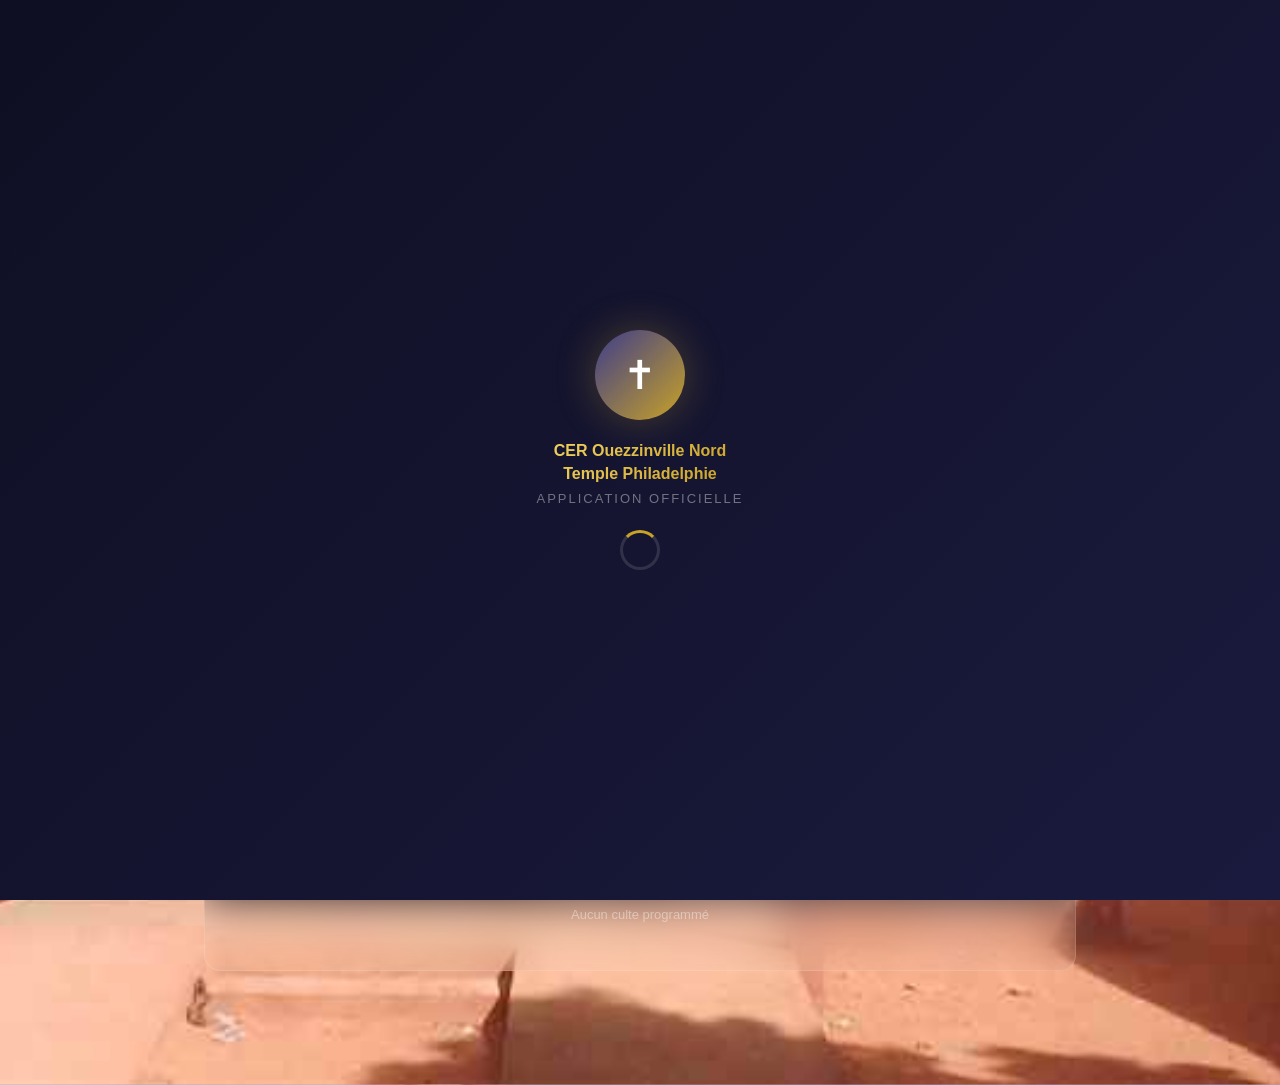
==== index.html @ ccae8a09 "Add files via upload" ====
<!DOCTYPE html>
<html lang="fr">
<head>
<meta charset="UTF-8">
<meta name="viewport" content="width=device-width, initial-scale=1.0, maximum-scale=1.0, user-scalable=no">
<meta name="theme-color" content="#1a1a2e">
<meta name="apple-mobile-web-app-capable" content="yes">
<meta name="apple-mobile-web-app-status-bar-style" content="black-translucent">
<meta name="description" content="CER Ouezzinville Nord - Temple Philadelphie — Application officielle de l'église">
<title>CER Ouezzinville Nord - Temple Philadelphie</title>

<!-- PWA Manifest -->
<link rel="manifest" href="manifest.json">
<link rel="shortcut icon" href="./logo-site.png">
<link rel="stylesheet" href="style.css">
</head>
<body>

<div class="bg-animation"><div class="orb"></div><div class="orb"></div><div class="orb"></div></div>

<!-- LOADER -->
<div id="loader">
  <div class="loader-logo">✝</div>
  <div class="loader-church-name">CER Ouezzinville Nord<br>Temple Philadelphie</div>
  <div class="loader-church-sub">Application officielle</div>
  <div class="loader-spinner"></div>
</div>

<div class="toast-container" id="toastContainer"></div>

<!-- NAVBAR -->
<nav class="navbar">
  <div class="navbar-brand">
    <div class="logo">✝</div>
    <div class="brand-text">
      <div class="brand-name">CER Ouezzinville Nord</div>
      <div class="brand-sub">Temple Philadelphie</div>
    </div>
  </div>
  <div class="navbar-actions">
    <div class="lang-dropdown">
      <button class="nav-btn" onclick="toggleLangMenu()">🌍</button>
      <div class="lang-dropdown-menu" id="langMenu">
        <div class="lang-option" data-lang="fr" onclick="setLanguage('fr')">🇫🇷 Français</div>
        <div class="lang-option" data-lang="en" onclick="setLanguage('en')">🇬🇧 English</div>
        <div class="lang-option" data-lang="dioula" onclick="setLanguage('dioula')">🇲🇱 Dioula</div>
        <div class="lang-option" data-lang="moore" onclick="setLanguage('moore')">🇧🇫 Mooré</div>
      </div>
    </div>
    <button class="nav-btn" onclick="toggleDarkMode()" id="themeBtn">🌙</button>
    <button class="nav-btn" onclick="showNotifications()">🔔<span class="badge" id="notifBadge" style="display:none">0</span></button>
    <button class="nav-btn" onclick="toggleAuthModal()" id="profileBtn">👤</button>
  </div>
</nav>

<!-- BOTTOM NAV (8 items) -->
<nav class="bottom-nav">
  <button class="bottom-nav-item active" data-page="home" onclick="navigate('home')"><span class="icon">🏠</span><span data-i18n="navHome">Accueil</span></button>
  <button class="bottom-nav-item" data-page="bible" onclick="navigate('bible')"><span class="icon">📖</span><span data-i18n="navBible">Bible</span></button>
  <button class="bottom-nav-item" data-page="meditation" onclick="navigate('meditation')"><span class="icon">🧘</span><span data-i18n="navMeditation">Méditer</span></button>
  <button class="bottom-nav-item" data-page="live" onclick="navigate('live')"><span class="icon">🎥</span><span data-i18n="navLive">Live</span></button>
  <button class="bottom-nav-item" data-page="sermons" onclick="navigate('sermons')"><span class="icon">🎬</span><span data-i18n="navSermons">Prédica.</span></button>
  <button class="bottom-nav-item" data-page="gallery" onclick="navigate('gallery')"><span class="icon">🖼</span><span data-i18n="navGallery">Galerie</span></button>
  <button class="bottom-nav-item" data-page="programs" onclick="navigate('programs')"><span class="icon">📅</span><span data-i18n="navPrograms">Programmes</span></button>
  <button class="bottom-nav-item" data-page="announcements" onclick="navigate('announcements')"><span class="icon">📢</span><span data-i18n="navAnnouncements">Infos</span></button>
  <button class="bottom-nav-item" data-page="chat" onclick="navigate('chat')"><span class="icon">💬</span><span data-i18n="navChat">Chat</span></button>
  <button class="bottom-nav-item" data-page="about" onclick="navigate('about')"><span class="icon">ℹ️</span><span data-i18n="navAbout">À propos</span></button>
  <button class="bottom-nav-item" data-page="contact" onclick="navigate('contact')"><span class="icon">📞</span><span data-i18n="navContact">Contact</span></button>
</nav>

<!-- ====================================
     MAIN CONTENT
     ==================================== -->
<main class="main-content">

  <!-- ========== HOME ========== -->
  <div class="page active" id="page-home">
    <div class="welcome-hero">
      <div class="church-logo-large">✝</div>
      <h1>CER Ouezzinville Nord</h1>
      <div class="church-full-name" data-i18n="templePhiladelphie">Temple Philadelphie</div>
      <div class="church-verse">
        <span data-i18n="philadelphiaVerse">« Je connais tes œuvres. Voici, j'ai mis devant toi une porte ouverte, que personne ne peut fermer, parce que tu as peu de puissance, et que tu as gardé ma parole. »</span>
        <span class="cv-ref">Apocalypse 3:8</span>
      </div>
    </div>
    <div class="online-bar">
      <div id="homeLiveIndicator" class="hidden live-indicator-badge" onclick="navigate('live')">
        <span class="online-dot live-indicator-dot"></span>
        <span style="color:var(--danger);font-weight:700">LIVE EN COURS</span>
      </div>
      <span class="online-dot"></span><span>0</span> <span data-i18n="onlineNow">en ligne</span>
    </div>
    <div class="stats-grid">
      <div class="stat-card"><div class="stat-icon">📺</div><div class="stat-value" id="statLives">0</div><div class="stat-label" data-i18n="statLives">Lives</div></div>
      <div class="stat-card"><div class="stat-icon">👥</div><div class="stat-value" id="statMembers">0</div><div class="stat-label" data-i18n="statMembers">Membres</div></div>
      <div class="stat-card"><div class="stat-icon">🎬</div><div class="stat-value" id="statSermons">0</div><div class="stat-label" data-i18n="statSermons">Prédications</div></div>
      <div class="stat-card"><div class="stat-icon">🧘</div><div class="stat-value" id="statMeditations">0</div><div class="stat-label" data-i18n="statMeditations">Méditations</div></div>
    </div>
    <div class="section-header"><h2 data-i18n="quickActions">Actions rapides</h2></div>
    <div class="quick-actions">
      <div class="quick-action-btn" onclick="navigate('bible')"><span class="qa-icon">📖</span><span data-i18n="readBible">Bible</span></div>
      <div class="quick-action-btn" onclick="navigate('meditation')"><span class="qa-icon">🧘</span><span data-i18n="meditate">Méditer</span></div>
      <div class="quick-action-btn" onclick="navigate('live')"><span class="qa-icon">🎥</span><span data-i18n="watchLive">Lives</span></div>
      <div class="quick-action-btn" onclick="navigate('sermons')"><span class="qa-icon">🎬</span><span data-i18n="watchSermons">Prédica.</span></div>
      <div class="quick-action-btn" onclick="navigate('gallery')"><span class="qa-icon">📸</span><span data-i18n="viewGallery">Galerie</span></div>
      <div class="quick-action-btn" onclick="startQuickMed()"><span class="qa-icon">🌿</span><span data-i18n="quickMeditation">Méditation rapide</span></div>
    </div>
    <div class="glass-card" style="margin-top:16px">
      <div class="card-header"><div class="card-title">📅 <span data-i18n="upcomingEvents">Prochains cultes</span></div></div>
      <div id="homeEvents"><div class="empty-state"><div class="empty-icon">📅</div><p data-i18n="noEvents">Aucun événement programmé</p></div></div>
    </div>
  </div>

  <!-- ========== BIBLE ========== -->
  <div class="page" id="page-bible">
    <div class="section-header"><h2>📖 <span data-i18n="bibleTitle">La Bible en Français</span></h2></div>
    <div class="glass-card ai-bible-card">
      <div class="card-title ai-bible-title">🤖 Assistant IA Biblique</div>
      <p class="ai-bible-subtitle">Posez une question ou demandez un thème (ex: "versets sur l'amour")</p>
      <div class="bible-audio-controls-container">
        <input class="form-input" type="text" id="aiBibleQuery" placeholder="Comment trouver la paix ?">
        <button class="btn btn-gold btn-sm" onclick="askAIBible()">Demander</button>
      </div>
      <div id="aiBibleResponse" class="hidden ai-bible-response"></div>
    </div>
    <div class="bible-controls">
      <div class="form-group"><label class="form-label" data-i18n="book">Livre</label>
        <select class="form-select" id="bibleBook" onchange="updateChapters();loadBible()">
          <option value="Genesis">Genèse</option><option value="Exodus">Exode</option><option value="Leviticus">Lévitique</option>
          <option value="Numbers">Nombres</option><option value="Deuteronomy">Deutéronome</option><option value="Joshua">Josué</option>
          <option value="Judges">Juges</option><option value="Ruth">Ruth</option><option value="1 Samuel">1 Samuel</option>
          <option value="2 Samuel">2 Samuel</option><option value="1 Kings">1 Rois</option><option value="2 Kings">2 Rois</option>
          <option value="Psalms">Psaumes</option><option value="Proverbs">Proverbes</option><option value="Isaiah">Ésaïe</option>
          <option value="Jeremiah">Jérémie</option><option value="Matthew">Matthieu</option><option value="Mark">Marc</option>
          <option value="Luke">Luc</option><option value="John" selected>Jean</option><option value="Acts">Actes</option>
          <option value="Romans">Romains</option><option value="1 Corinthians">1 Corinthiens</option><option value="Galatians">Galates</option>
          <option value="Ephesians">Éphésiens</option><option value="Philippians">Philippiens</option><option value="Revelation">Apocalypse</option>
        </select>
      </div>
      <div class="form-group"><label class="form-label" data-i18n="chapter">Chapitre</label><select class="form-select" id="bibleChapter" onchange="loadBible()"></select></div>
      <div class="form-group bible-search"><label class="form-label" data-i18n="search">Recherche</label><input class="form-input" type="text" id="bibleSearch" placeholder="Rechercher..." onkeyup="searchBible()"></div>
    </div>
    <div class="glass-card">
      <div class="bible-audio-controls">
        <button class="btn btn-gold btn-sm" onclick="speakBible()">🔊 <span data-i18n="listen">Écouter</span></button>
        <button class="btn btn-secondary btn-sm" onclick="pauseSpeech()">⏸</button>
        <button class="btn btn-secondary btn-sm" onclick="stopSpeech()">⏹</button>
        <div class="speed-control"><span>Vitesse:</span><select class="form-select bible-speech-speed" id="speechSpeed"><option value="0.5">0.5x</option><option value="0.75">0.75x</option><option value="1" selected>1x</option><option value="1.25">1.25x</option><option value="1.5">1.5x</option></select></div>
      </div>
    </div>
    <div class="bible-content" id="bibleContent"><div class="empty-state"><div class="loader-spinner" style="margin:0 auto 10px"></div><p>Chargement...</p></div></div>
    <div class="tabs" style="margin-top:14px">
      <button class="tab active" onclick="showBibleTab('favorites',this)">⭐ Favoris</button>
      <button class="tab" onclick="showBibleTab('history',this)">📜 Historique</button>
    </div>
    <div class="tab-content active" id="bible-tab-favorites"><div id="bibleFavorites"><div class="empty-state"><div class="empty-icon">⭐</div><p data-i18n="noFavorites">Aucun favori</p></div></div></div>
    <div class="tab-content" id="bible-tab-history"><div id="bibleHistory"></div></div>
  </div>

  <!-- ========== MEDITATION ========== -->
  <div class="page" id="page-meditation">
    <div class="meditation-hero">
      <h2 data-i18n="meditationTitle">🧘 Méditation & Prière</h2>
      <p>Temple Philadelphie — <span data-i18n="meditationSubtitle">Trouvez la paix dans Sa présence</span></p>
    </div>

    <div class="daily-verse-card" id="dailyVerseCard">
      <div class="dv-icon">✨</div>
      <div class="dv-text" id="dailyVerseText">"..."</div>
      <div class="dv-ref" id="dailyVerseRef"></div>
      <button class="btn btn-meditation btn-sm" style="margin-top:10px" onclick="meditateOnVerse()" data-i18n="meditateVerse">Méditer ce verset</button>
    </div>

    <div class="session-info">
      <div class="session-stat"><div class="ss-value" id="totalMedTime">0</div><div class="ss-label" data-i18n="totalMinutes">min. total</div></div>
      <div class="session-stat"><div class="ss-value" id="totalMedSessions">0</div><div class="ss-label" data-i18n="sessions">sessions</div></div>
      <div class="session-stat"><div class="ss-value" id="medStreak">0</div><div class="ss-label" data-i18n="streak">jours</div></div>
    </div>

    <div class="section-header"><h2 data-i18n="choosePractice">Pratique</h2></div>
    <div class="meditation-modes">
      <div class="meditation-mode active" onclick="selectMedMode('breathing',this)"><div class="mode-icon">🌬️</div><div class="mode-name" data-i18n="breathingMode">Respiration</div><div class="mode-desc" data-i18n="breathingDesc">Inspirez, expirez</div></div>
      <div class="meditation-mode" onclick="selectMedMode('prayer',this)"><div class="mode-icon">🙏</div><div class="mode-name" data-i18n="prayerMode">Prière</div><div class="mode-desc" data-i18n="prayerDesc">Recueillement</div></div>
      <div class="meditation-mode" onclick="selectMedMode('scripture',this)"><div class="mode-icon">📖</div><div class="mode-name" data-i18n="scriptureMode">Lectio Divina</div><div class="mode-desc" data-i18n="scriptureDesc">Écritures</div></div>
      <div class="meditation-mode" onclick="selectMedMode('gratitude',this)"><div class="mode-icon">💛</div><div class="mode-name" data-i18n="gratitudeMode">Gratitude</div><div class="mode-desc" data-i18n="gratitudeDesc">Louange</div></div>
    </div>

    <div class="glass-card">
      <div class="card-title" style="margin-bottom:10px">⏱ <span data-i18n="duration">Durée</span></div>
      <div class="meditation-duration-container">
        <button class="btn btn-secondary btn-sm dur-btn" onclick="setDur(3,this)">3 min</button>
        <button class="btn btn-meditation btn-sm dur-btn active" onclick="setDur(5,this)">5 min</button>
        <button class="btn btn-secondary btn-sm dur-btn" onclick="setDur(10,this)">10 min</button>
        <button class="btn btn-secondary btn-sm dur-btn" onclick="setDur(15,this)">15 min</button>
        <button class="btn btn-secondary btn-sm dur-btn" onclick="setDur(20,this)">20 min</button>
        <button class="btn btn-secondary btn-sm dur-btn" onclick="setDur(30,this)">30 min</button>
      </div>
    </div>

    <div class="glass-card">
      <div class="card-title" style="margin-bottom:10px">🎵 <span data-i18n="ambientSound">Ambiance</span></div>
      <div class="ambient-grid">
        <div class="ambient-btn" onclick="toggleAmbient('silence',this)"><div class="amb-icon">🤫</div><span data-i18n="silence">Silence</span></div>
        <div class="ambient-btn" onclick="toggleAmbient('rain',this)"><div class="amb-icon">🌧️</div><span data-i18n="rain">Pluie</span></div>
        <div class="ambient-btn" onclick="toggleAmbient('ocean',this)"><div class="amb-icon">🌊</div><span data-i18n="ocean">Océan</span></div>
        <div class="ambient-btn" onclick="toggleAmbient('forest',this)"><div class="amb-icon">🌲</div><span data-i18n="forest">Forêt</span></div>
        <div class="ambient-btn" onclick="toggleAmbient('fire',this)"><div class="amb-icon">🔥</div><span data-i18n="fireplace">Feu</span></div>
        <div class="ambient-btn" onclick="toggleAmbient('birds',this)"><div class="amb-icon">🐦</div><span data-i18n="birds">Oiseaux</span></div>
      </div>
      <div class="volume-control"><span>🔈</span><input type="range" min="0" max="100" value="50" id="ambVol" oninput="setAmbVol(this.value)"><span>🔊</span></div>
    </div>

    <!-- Breathing Exercise -->
    <div class="glass-card" id="medActiveArea">
      <div class="breathing-container" id="breathingArea">
        <div class="breathing-phase" id="breathPhase" data-i18n="readyStart">Prêt à commencer</div>
        <div class="breathing-circle-wrapper">
          <div class="breathing-ring"></div><div class="breathing-ring"></div>
          <div class="breathing-circle" id="breathCircle"><span id="breathInstr" data-i18n="pressStart">Appuyez<br>Démarrer</span></div>
        </div>
        <div class="breathing-timer" id="medTimer">5:00</div>
        <div class="breathing-controls">
          <button class="btn btn-meditation" onclick="startMed()" id="btnStartMed">▶️ <span data-i18n="start">Démarrer</span></button>
          <button class="btn btn-secondary hidden" onclick="pauseMed()" id="btnPauseMed">⏸</button>
          <button class="btn btn-danger btn-sm hidden" onclick="stopMed()" id="btnStopMed">⏹</button>
        </div>
      </div>
      <div class="hidden" id="scriptureArea">
        <div style="text-align:center;padding:16px">
          <h3 style="color:var(--meditation-light)" data-i18n="lectioDivina">Lectio Divina</h3>
          <p style="font-size:12px;color:var(--text-secondary);margin:6px 0" data-i18n="lectioDesc">Lisez lentement, laissez le texte vous parler</p>
          <div class="daily-verse-card" style="margin:12px 0"><div class="dv-text" id="scriptureText">"..."</div><div class="dv-ref" id="scriptureRef"></div></div>
          <div class="breathing-timer" id="scriptureTimer">5:00</div>
          <div class="breathing-controls" style="margin-top:12px">
            <button class="btn btn-meditation" onclick="startMed()" id="btnStartS">▶️</button>
            <button class="btn btn-secondary hidden" onclick="pauseMed()" id="btnPauseS">⏸</button>
            <button class="btn btn-danger btn-sm hidden" onclick="stopMed()" id="btnStopS">⏹</button>
          </div>
        </div>
      </div>
      <div class="hidden" id="gratitudeArea">
        <div style="text-align:center;padding:16px">
          <h3 style="color:var(--meditation-light)">💛 <span data-i18n="gratitudeTitle">Gratitude</span></h3>
          <p style="font-size:12px;color:var(--text-secondary);margin:6px 0 14px" data-i18n="gratitudeInst">3 sujets de reconnaissance</p>
          <div class="form-group"><input class="form-input" id="grat1" placeholder="1. Je suis reconnaissant pour..." maxlength="200"></div>
          <div class="form-group"><input class="form-input" id="grat2" placeholder="2. Je suis reconnaissant pour..." maxlength="200"></div>
          <div class="form-group"><input class="form-input" id="grat3" placeholder="3. Je suis reconnaissant pour..." maxlength="200"></div>
          <div class="breathing-timer" id="gratTimer">5:00</div>
          <div class="breathing-controls" style="margin-top:12px">
            <button class="btn btn-meditation" onclick="startMed()" id="btnStartG">▶️</button>
            <button class="btn btn-secondary hidden" onclick="pauseMed()" id="btnPauseG">⏸</button>
            <button class="btn btn-danger btn-sm hidden" onclick="stopMed()" id="btnStopG">⏹</button>
          </div>
        </div>
      </div>
    </div>

    <div class="glass-card">
      <div class="card-header"><div class="card-title">📓 <span data-i18n="journal">Journal</span></div></div>
      <div class="form-group"><textarea class="form-textarea meditation-journal-textarea" id="medJournal" placeholder="Réflexions, prières..."></textarea></div>
      <button class="btn btn-meditation btn-sm btn-block" onclick="saveJournal()">💾 <span data-i18n="saveEntry">Sauvegarder</span></button>
      <div id="journalEntries" class="meditation-journal-history"></div>
    </div>

    <div class="glass-card">
      <div class="card-header"><div class="card-title">📊 <span data-i18n="medHistory">Historique</span></div></div>
      <div id="medHistory"></div>
    </div>
  </div>

  <!-- ========== LIVE ========== -->
  <div class="page" id="page-live">
    <div class="section-header"><h2>🎥 <span data-i18n="liveTitle">Live – Philadelphie</span></h2></div>
    
    <!-- ADMIN CONTROLS (Hidden for simple users) -->
    <div id="liveAdminControls" class="hidden">
      <div class="glass-card">
        <h3>Démarrer un live</h3>
        <p style="font-size:12px;color:var(--text-secondary);margin-bottom:10px">Seuls les admins peuvent lancer un live.</p>
        <div class="camera-container" style="margin-bottom:12px">
          <video id="livePreview" autoplay playsinline muted class="live-preview-video"></video>
          <div class="live-preview-controls">
            <button class="btn btn-secondary btn-sm" onclick="toggleCamera()" id="btnCam">🔄 Changer caméra</button>
            <button class="btn btn-secondary btn-sm" onclick="startPreview()">📷 Aperçu</button>
          </div>
        </div>
        <div class="form-group"><label class="form-label">Titre du live</label><input class="form-input" type="text" id="liveTitleInput" placeholder="Ex: Culte d'Adoration"></div>
        <div class="form-group"><label class="form-label">Lien du flux (YouTube/Daily.co/Twitch)</label><input class="form-input" type="text" id="liveStreamUrl" placeholder="https://..."></div>
        <button class="btn btn-gold btn-block" onclick="handleStartLive()">Démarrer le live pour tous</button>
      </div>
    </div>

    <!-- LIVE STATUS AREA (Visible to everyone) -->
    <div id="liveStatusArea">
      <div id="noLiveActive" class="empty-state">
        <div class="empty-icon">🎥</div>
        <p>Aucun live en cours pour le moment.</p>
        <p style="font-size:12px;margin-top:4px">Les utilisateurs seront notifiés dès qu'un administrateur lancera un direct.</p>
      </div>
      
      <div id="liveActive" class="hidden">
        <div class="glass-card">
          <div class="card-header">
            <div>
              <div class="live-badge">🔴 EN DIRECT</div>
              <h3 id="currentLiveTitle" style="margin-top:6px"></h3>
            </div>
            <button id="stopLiveBtn" class="btn btn-danger btn-sm hidden" onclick="handleStopLive()">Arrêter le live</button>
          </div>
          <div class="camera-container live-player-container" id="livePlayerContainer">
            <!-- Iframe or Video Player will be inserted here -->
            <p id="playerPlaceholder">Chargement du flux...</p>
          </div>
        </div>
      </div>
    </div>
  </div>

  <!-- ========== SERMONS ========== -->
  <div class="page" id="page-sermons">
    <div class="section-header"><h2>🎬 <span data-i18n="sermonsTitle">Prédications</span></h2></div>
    <div class="tabs">
      <button class="tab active" onclick="showSermonTab('videos',this)">📹 Vidéos</button>
      <button class="tab" onclick="showSermonTab('youtube',this)">▶️ YouTube</button>
      <button class="tab" onclick="showSermonTab('upload',this)">⬆️ Upload</button>
    </div>
    <div class="tab-content active" id="sermon-tab-videos"><div id="sermonsList"><div class="empty-state"><div class="empty-icon">🎬</div><p data-i18n="noSermons">Aucune prédication</p></div></div></div>
    <div class="tab-content" id="sermon-tab-youtube">
      <div class="glass-card">
        <div class="form-group"><label class="form-label">YouTube URL</label><input class="form-input" type="url" id="ytUrl" placeholder="https://youtube.com/watch?v=..."></div>
        <div class="form-group"><label class="form-label">Titre</label><input class="form-input" type="text" id="ytTitle" maxlength="150"></div>
        <button class="btn btn-gold btn-block" onclick="addYT()">➕ Ajouter</button>
      </div><div id="ytList"></div>
    </div>
    <div class="tab-content" id="sermon-tab-upload">
      <div class="glass-card">
        <div class="file-upload-area" onclick="document.getElementById('vidUp').click()"><div class="upload-icon">🎬</div><p>Cliquer pour sélectionner</p><input type="file" id="vidUp" accept="video/*" style="display:none" onchange="handleVidUp(event)"></div>
        <div class="form-group" style="margin-top:10px"><label class="form-label">Titre</label><input class="form-input" type="text" id="vidTitle" maxlength="150"></div>
        <div class="upload-progress hidden" id="vidProg"><div class="upload-progress-bar" id="vidProgBar"></div></div>
        <p class="hidden" id="vidProgTxt" style="font-size:11px;color:var(--text-secondary);text-align:center;margin-top:4px"></p>
      </div>
    </div>
  </div>

  <!-- ========== GALLERY ========== -->
  <div class="page" id="page-gallery">
    <div class="section-header"><h2>🖼 <span data-i18n="galleryTitle">Galerie</span></h2>
      <button class="btn btn-gold btn-sm" onclick="document.getElementById('galUp').click()">➕ Photo</button>
      <input type="file" id="galUp" accept="image/*" multiple style="display:none" onchange="handleGalUp(event)">
    </div>
    <div class="upload-progress hidden" id="galProg"><div class="upload-progress-bar" id="galProgBar"></div></div>
    <div class="gallery-grid" id="galGrid"><div class="empty-state" style="grid-column:1/-1"><div class="empty-icon">📸</div><p data-i18n="noPhotos">Aucune photo</p></div></div>
  </div>

  <!-- ========== PROGRAMS ========== -->
  <div class="page" id="page-programs">
    <div class="section-header"><h2>📅 <span data-i18n="programsTitle">Programme des cultes</span></h2></div>
    <div class="programs-section">
      <div class="program-card">
        <div class="program-title" data-i18n="sundayService">Culte du dimanche</div>
        <div class="program-time">⏰ 8h00 – 11h30</div>
        <div class="program-desc" data-i18n="sundayDesc">Adoration, enseignement biblique, communion fraternelle</div>
      </div>
      <div class="program-card">
        <div class="program-title" data-i18n="wednesdayPrayer">Prière du mercredi</div>
        <div class="program-time">⏰ 17h30 – 18h30</div>
        <div class="program-desc" data-i18n="wednesdayDesc">Intercession, louange, méditation de la Parole</div>
      </div>
      <div class="program-card">
        <div class="program-title" data-i18n="fridayPrayer">Veillée de prière</div>
        <div class="program-time">⏰ 21h00 – 23h00</div>
        <div class="program-desc" data-i18n="fridayDesc">Louange intense, prière pour les besoins, combat spirituel</div>
      </div>
      <!-- Ajoutez d'autres programmes si nécessaire -->
    </div>
  </div>

  <!-- ========== ANNOUNCEMENTS ========== -->
  <div class="page" id="page-announcements">
    <div class="section-header"><h2>📢 <span data-i18n="announcementsTitle">Informations & Annonces</span></h2></div>
    <div id="adminAnnouncementForm" class="hidden">
      <div class="glass-card">
        <h3>📢 Nouvelle Annonce</h3>
        <div class="form-group"><label class="form-label">Titre</label><input class="form-input" id="annTitle" placeholder="Ex: Grand Culte de Dimanche"></div>
        <div class="form-group"><label class="form-label">Message</label><textarea class="form-textarea" id="annText" placeholder="Écrivez ici l'information..."></textarea></div>
        <button class="btn btn-gold btn-block" onclick="postAnnouncement()">Diffuser l'information</button>
      </div>
    </div>
    <div id="announcementsList"></div>
  </div>

  <!-- ========== CHAT ========== -->
  <div class="page" id="page-chat">
    <div class="section-header"><h2>💬 <span data-i18n="chatTitle">Chat Communautaire</span></h2></div>
    <div class="glass-card chat-container chat-container-inner">
      <div id="chatMessages" class="chat-messages-area"></div>
      <div class="chat-controls chat-controls-area">
        <div id="chatPreview" class="hidden chat-media-preview">
          <img id="chatImgPreview" class="chat-media-img">
          <video id="chatVidPreview" class="chat-media-vid" controls></video>
          <button class="btn btn-danger btn-sm chat-media-remove" onclick="clearChatMedia()">×</button>
        </div>
        <div style="display:flex; gap:8px">
          <button class="btn btn-secondary btn-sm" onclick="document.getElementById('chatMedia').click()">📎</button>
          <input type="file" id="chatMedia" accept="image/*,video/*" style="display:none" onchange="previewChatMedia(event)">
          <input class="form-input" id="chatInput" placeholder="Votre message..." style="flex:1">
          <button class="btn btn-gold btn-sm" onclick="sendChatMessage()">📤</button>
        </div>
      </div>
    </div>
  </div>

  <!-- ========== ABOUT ========== -->
  <div class="page" id="page-about">
    <div class="section-header"><h2>ℹ️ <span data-i18n="aboutTitle">À propos de nous</span></h2></div>
    <div class="about-section" id="aboutContent"></div>
  </div>

  <!-- ========== CONTACT ========== -->
  <div class="page" id="page-contact">
    <div class="section-header"><h2>📞 <span data-i18n="contactTitle">Nous contacter</span></h2></div>
    <div class="contact-section">
      <div class="contact-info">
        <div class="contact-item">
          <span class="icon">📞</span>
          <span>+226 76 75 30 35 (WhatsApp)</span>
        </div>
        <div class="contact-item">
          <span class="icon">📱</span>
          <span>+226 07 67 18 39</span>
        </div>
        <div class="contact-item">
          <span class="icon">✉️</span>
          <span>cerouezzinvillenord@gmail.com</span>
        </div>
      </div>
      <div class="contact-buttons">
        <a href="mailto:cerouezzinvillenord@gmail.com?subject=Message%20depuis%20l%27application" class="btn btn-gold contact-btn">📧 Email</a>
        <a href="https://wa.me/22676753035?text=Message%20depuis%20l%27application" target="_blank" class="btn btn-success contact-btn">💬 WhatsApp</a>
        <a href="sms:+22676753035?body=Message%20depuis%20l%27application" class="btn btn-secondary contact-btn">📱 SMS</a>
      </div>
      <div style="margin-top: 25px;">
        <h4 data-i18n="serviceTimes">Horaires des cultes</h4>
        <div class="schedule-item">
          <span class="day" data-i18n="sunday">Dimanche</span>
          <span class="time">8h00 – 11h30</span>
        </div>
        <div class="schedule-item">
          <span class="day" data-i18n="wednesday">Mercredi</span>
          <span class="time">17h30 – 18h30 (prière)</span>
        </div>
        <div class="schedule-item">
          <span class="day" data-i18n="friday">Vendredi</span>
          <span class="time">21h00 – 23h00 (prière)</span>
        </div>
      </div>
    </div>
  </div>
</main>

<!-- MODALS -->
<div class="modal-overlay" id="imageZoomModal" onclick="closeModal('imageZoomModal')"><img class="modal-image" id="zoomImg" src="" alt=""></div>
<div class="modal-overlay" id="notifModal">
  <div class="modal-content"><h3 style="margin-bottom:14px">🔔 Notifications</h3><div id="notifList"><div class="empty-state"><div class="empty-icon">🔔</div><p>—</p></div></div><button class="btn btn-secondary btn-block" style="margin-top:14px" onclick="closeModal('notifModal')">Fermer</button></div>
</div>

<!-- AUTH MODAL -->
<div class="modal-overlay" id="authModal">
  <div class="modal-content">
    <div id="authLogin">
      <h3 style="margin-bottom:14px">🔑 Connexion</h3>
      <div class="form-group"><label class="form-label">Email</label><input class="form-input" type="email" id="loginEmail" placeholder="votre@email.com"></div>
      <div class="form-group">
        <label class="form-label">Mot de passe</label>
        <input class="form-input" type="password" id="loginPass">
        <span class="password-toggle" onclick="togglePass('loginPass', this)">👁️</span>
      </div>
      <button class="btn btn-gold btn-block" onclick="handleLogin()">Se connecter</button>
      <p style="text-align:center;font-size:12px;margin-top:12px;color:var(--text-muted)">Pas de compte ? <a href="javascript:void(0)" onclick="showAuthPage('register')" style="color:var(--gold)">S'inscrire</a></p>
    </div>
    <div id="authRegister" class="hidden">
      <h3 style="margin-bottom:14px">📝 Inscription</h3>
      <div class="form-group"><label class="form-label">Nom complet</label><input class="form-input" type="text" id="regName"></div>
      <div class="form-group"><label class="form-label">Email</label><input class="form-input" type="email" id="regEmail"></div>
      <div class="form-group">
        <label class="form-label">Mot de passe</label>
        <input class="form-input" type="password" id="regPass">
        <span class="password-toggle" onclick="togglePass('regPass', this)">👁️</span>
      </div>
      <button class="btn btn-gold btn-block" onclick="handleRegister()">Créer un compte</button>
      <p style="text-align:center;font-size:12px;margin-top:12px;color:var(--text-muted)">Déjà inscrit ? <a href="javascript:void(0)" onclick="showAuthPage('login')" style="color:var(--gold)">Se connecter</a></p>
    </div>
    <div id="authProfile" class="hidden">
      <h3 style="margin-bottom:6px">👤 Mon Profil</h3>
      <div id="profileView">
        <p id="profileName" class="profile-view-name"></p>
        <p id="profileEmail" class="profile-view-email"></p>
        <div id="profileRoleBadge" class="live-badge profile-view-badge"></div>
        <button class="btn btn-secondary btn-sm btn-block" onclick="showProfileEdit(true)" style="margin-bottom:10px">✏️ Modifier mes infos</button>
      </div>
      <div id="profileEdit" class="hidden">
        <div class="form-group"><label class="form-label">Nom</label><input class="form-input" type="text" id="editName"></div>
        <div class="form-group">
          <label class="form-label">Nouveau mot de passe (optionnel)</label>
          <input class="form-input" type="password" id="editPass">
          <span class="password-toggle" onclick="togglePass('editPass', this)">👁️</span>
        </div>
        <div style="display:flex;gap:8px">
          <button class="btn btn-success btn-sm flex-1" onclick="handleUpdateProfile()">Enregistrer</button>
          <button class="btn btn-secondary btn-sm" onclick="showProfileEdit(false)">Annuler</button>
        </div>
      </div>
      <div id="adminPanel" class="hidden admin-panel-container">
        <h4 style="margin-bottom:8px">👑 Administration</h4>
        <div class="stats-grid" style="grid-template-columns:1fr 1fr;margin-bottom:10px">
          <div class="stat-card admin-stat-card"><div class="stat-value admin-stat-value" id="adminStatUsers">0</div><div class="stat-label">Utilisateurs</div></div>
          <div class="stat-card admin-stat-card"><div class="stat-value admin-stat-live-off" id="adminStatLive">OFF</div><div class="stat-label">Statut Live</div></div>
        </div>
        <button class="btn btn-gold btn-sm btn-block" onclick="manageUsers()" style="margin-bottom:6px">Gérer les utilisateurs</button>
      </div>
      <button class="btn btn-danger btn-block" onclick="handleLogout()" style="margin-top:14px">Se déconnecter</button>
    </div>
    <button class="btn btn-secondary btn-block" style="margin-top:14px" onclick="closeModal('authModal')">Fermer</button>
  </div>
</div>

<!-- USER MANAGEMENT MODAL -->
<div class="modal-overlay" id="userManageModal">
  <div class="modal-content">
    <h3 style="margin-bottom:14px">👥 Gestion des utilisateurs</h3>
    <div id="userList" class="user-list-container"></div>
    <button class="btn btn-secondary btn-block" style="margin-top:14px" onclick="closeModal('userManageModal')">Fermer</button>
  </div>
</div>

<!-- Meditation Completion -->
<div class="completion-overlay" id="completionOverlay">
  <div class="completion-icon">🙏</div>
  <div class="completion-text" data-i18n="medComplete">Méditation terminée</div>
  <div class="completion-sub" id="completionSub"></div>
  <div class="completion-church">⛪ CER Ouezzinville Nord — Temple Philadelphie</div>
  <button class="btn btn-gold" style="margin-top:20px" onclick="closeCompletion()">✨ Amen</button>
</div>

<!-- WELCOME OVERLAY -->
<div class="modal-overlay" id="welcomeOverlay" style="z-index: 10001; background: rgba(0,0,0,0.9);">
  <div style="text-align: center; animation: modalIn 0.5s ease;">
    <div style="font-size: 60px; margin-bottom: 20px;">🎉</div>
    <h2 style="font-size: 28px; color: var(--gold); margin-bottom: 10px;">Bienvenu dans la Communauté</h2>
    <p style="color: var(--text-secondary);">CER Ouezzinville Nord — Temple Philadelphie</p>
  </div>
</div>

<canvas id="photoCanvas" style="display:none"></canvas>

<!-- Scripts -->
<script src="https://cdn.jsdelivr.net/npm/@emailjs/browser@3/dist/email.min.js" defer></script>
<script src="data.js" defer></script>
<script src="script.js" defer></script>
</body>
</html>
---- style.css ----
/* ====================================
   🎨 VARIABLES & RESET (identique à la version précédente)
   ==================================== */
:root {
  --primary: #3d3d8a;
  --primary-light: #6c6cc8;
  --primary-dark: #2a2a6e;
  --secondary: #c9a227;
  --secondary-light: #f0d060;
  --accent: #f5a623;
  --bg-dark: #0f0f23;
  --bg-card: rgba(255,255,255,0.06);
  --bg-glass: rgba(255,255,255,0.08);
  --border-glass: rgba(255,255,255,0.12);
  --text-primary: #ffffff;
  --text-secondary: rgba(255,255,255,0.7);
  --text-muted: rgba(255,255,255,0.4);
  --success: #00c853;
  --warning: #ff9800;
  --danger: #f44336;
  --meditation: #7c4dff;
  --meditation-light: #b388ff;
  --gold: #c9a227;
  --gold-light: #f0d060;
  --radius: 16px;
  --radius-sm: 10px;
  --shadow: 0 8px 32px rgba(0,0,0,0.3);
  --transition: all 0.3s cubic-bezier(0.4, 0, 0.2, 1);
  --navbar-height: 64px;
  --bottomnav-height: 70px;
}

* { margin:0; padding:0; box-sizing:border-box; }
html { scroll-behavior:smooth; }

body {
  font-family: -apple-system, BlinkMacSystemFont, 'Segoe UI', Roboto, sans-serif;
  background: var(--bg-dark);
  color: var(--text-primary);
  min-height: 100vh;
  overflow-x: hidden;
  -webkit-tap-highlight-color: transparent;
  /* Image de fond optimisée */
  background-image: url('./IMG_20251230_143301.jpg');
  background-size: cover;
  background-position: center;
  /* background-attachment: fixed est très lourd pour les performances, on préfère une position normale */
  background-attachment: scroll;
}

body::before {
  content: '';
  position: fixed;
  top: 0;
  left: 0;
  width: 100%;
  height: 100%;
  background: rgba(10, 10, 20, 0.75);
  backdrop-filter: blur(4px);
  z-index: -1;
}

body.light-mode {
  --bg-dark: #f0f2f5;
  --bg-card: rgba(0,0,0,0.04);
  --bg-glass: rgba(255,255,255,0.75);
  --border-glass: rgba(0,0,0,0.1);
  --text-primary: #1a1a2e;
  --text-secondary: rgba(0,0,0,0.6);
  --text-muted: rgba(0,0,0,0.35);
  --shadow: 0 8px 32px rgba(0,0,0,0.1);
}

::-webkit-scrollbar { width:6px; }
::-webkit-scrollbar-track { background:transparent; }
::-webkit-scrollbar-thumb { background:var(--primary); border-radius:3px; }

/* ====================================
   LOADER
   ==================================== */
#loader {
  position:fixed; top:0; left:0; width:100%; height:100%;
  background:linear-gradient(135deg, #0f0f23, #1a1a3e);
  display:flex; flex-direction:column; align-items:center; justify-content:center;
  z-index:10000; transition:opacity .6s, visibility .6s;
}
#loader.hidden { opacity:0; visibility:hidden; }
.loader-logo {
  width:90px; height:90px;
  background:linear-gradient(135deg, var(--primary), var(--secondary));
  border-radius:50%;
  display:flex; align-items:center; justify-content:center;
  font-size:40px;
  box-shadow: 0 0 40px rgba(201,162,39,0.3);
  animation: loaderPulse 2s ease-in-out infinite;
}
@keyframes loaderPulse {
  0%,100% { transform:scale(1); box-shadow:0 0 40px rgba(201,162,39,0.3); }
  50% { transform:scale(1.08); box-shadow:0 0 60px rgba(201,162,39,0.5); }
}
.loader-church-name {
  margin-top:20px; font-size:16px; font-weight:700;
  text-align:center; line-height:1.4;
  background:linear-gradient(135deg, var(--gold-light), var(--gold));
  -webkit-background-clip:text; -webkit-text-fill-color:transparent; background-clip:text;
}
.loader-church-sub { font-size:13px; color:var(--text-muted); margin-top:6px; letter-spacing:2px; text-transform:uppercase; }
.loader-spinner { width:40px; height:40px; border:3px solid var(--border-glass); border-top-color:var(--gold); border-radius:50%; animation:spin .8s linear infinite; margin-top:24px; }
@keyframes spin { to { transform:rotate(360deg); } }

/* ====================================
   NAVBAR
   ==================================== */
.navbar {
  position:fixed; top:0; left:0; right:0;
  height:var(--navbar-height);
  background:var(--bg-glass); backdrop-filter:blur(20px); -webkit-backdrop-filter:blur(20px);
  border-bottom:1px solid var(--border-glass);
  display:flex; align-items:center; justify-content:space-between;
  padding:0 12px; z-index:1000;
}
.navbar-brand { display:flex; align-items:center; gap:10px; min-width:0; flex:1; }
.navbar-brand .logo {
  width:40px; height:40px; min-width:40px;
  background:linear-gradient(135deg, var(--primary), var(--secondary));
  border-radius:12px;
  display:flex; align-items:center; justify-content:center;
  font-size:20px;
  box-shadow:0 2px 12px rgba(201,162,39,0.3);
}
.navbar-brand .brand-text { overflow:hidden; }
.navbar-brand .brand-name {
  font-weight:800; font-size:13px; line-height:1.2; white-space:nowrap;
  overflow:hidden; text-overflow:ellipsis;
  background:linear-gradient(135deg, var(--gold-light), var(--gold));
  -webkit-background-clip:text; -webkit-text-fill-color:transparent; background-clip:text;
}
.navbar-brand .brand-sub { font-size:10px; color:var(--text-muted); font-weight:600; letter-spacing:0.5px; }
.navbar-actions { display:flex; align-items:center; gap:6px; }
.nav-btn {
  width:38px; height:38px; border:none;
  background:var(--bg-card); color:var(--text-primary);
  border-radius:10px; cursor:pointer;
  display:flex; align-items:center; justify-content:center;
  font-size:16px; transition:var(--transition); position:relative;
}
.nav-btn:hover { background:var(--primary); transform:scale(1.05); }
.nav-btn .badge { position:absolute; top:-2px; right:-2px; width:16px; height:16px; background:var(--secondary); border-radius:50%; font-size:9px; display:flex; align-items:center; justify-content:center; font-weight:700; color:#000; }

/* Language */
.lang-dropdown { position:relative; }
.lang-dropdown-menu { position:absolute; top:46px; right:0; background:var(--bg-glass); backdrop-filter:blur(20px); border:1px solid var(--border-glass); border-radius:var(--radius-sm); padding:6px; display:none; min-width:140px; z-index:1001; }
.lang-dropdown-menu.show { display:block; }
.lang-option { display:flex; align-items:center; gap:8px; padding:8px 10px; border-radius:6px; cursor:pointer; transition:var(--transition); font-size:13px; }
.lang-option:hover,.lang-option.active { background:var(--primary); }

/* ====================================
   BOTTOM NAV (8 items, scrollable)
   ==================================== */
.bottom-nav {
  position:fixed; bottom:0; left:0; right:0;
  height:var(--bottomnav-height);
  background:var(--bg-glass); backdrop-filter:blur(20px); -webkit-backdrop-filter:blur(20px);
  border-top:1px solid var(--border-glass);
  display:flex;
  align-items:center;
  justify-content:space-around;
  overflow-x: auto;
  z-index:1000;
  padding-bottom:env(safe-area-inset-bottom,0);
  -webkit-overflow-scrolling: touch;
  scrollbar-width: none; /* Firefox */
}
.bottom-nav::-webkit-scrollbar { display: none; } /* Chrome, Safari */
.bottom-nav-item {
  display:flex; flex-direction:column; align-items:center; gap:2px;
  cursor:pointer; padding:6px 10px; border-radius:10px; transition:var(--transition);
  color:var(--text-muted); font-size:9px; font-weight:600;
  text-transform:uppercase; letter-spacing:.3px;
  border:none; background:none; -webkit-tap-highlight-color:transparent;
  white-space: nowrap;
}
.bottom-nav-item .icon { font-size:20px; transition:var(--transition); }
.bottom-nav-item.active { color:var(--gold); }
.bottom-nav-item.active .icon { transform:scale(1.15); }
.bottom-nav-item:active { transform:scale(.92); }

/* ====================================
   MAIN
   ==================================== */
.main-content { padding-top:calc(var(--navbar-height) + 8px); padding-bottom:calc(var(--bottomnav-height) + 16px); min-height:100vh; }
.page { display:none; padding:14px; animation:fadeIn .3s ease; max-width:900px; margin:0 auto; }
.page.active { display:block; }
@keyframes fadeIn { from { opacity:0; transform:translateY(8px); } to { opacity:1; transform:translateY(0); } }

/* ====================================
   GLASS CARDS
   ==================================== */
.glass-card { background:var(--bg-glass); backdrop-filter:blur(20px); -webkit-backdrop-filter:blur(20px); border:1px solid var(--border-glass); border-radius:var(--radius); padding:18px; margin-bottom:14px; transition:var(--transition); }
.glass-card:hover { border-color:rgba(201,162,39,0.3); transform:translateY(-1px); box-shadow:var(--shadow); }
.card-header { display:flex; align-items:center; justify-content:space-between; margin-bottom:14px; }
.card-title { font-size:16px; font-weight:700; display:flex; align-items:center; gap:8px; }

/* ====================================
   BUTTONS
   ==================================== */
.btn { display:inline-flex; align-items:center; justify-content:center; gap:6px; padding:11px 20px; border:none; border-radius:var(--radius-sm); font-size:13px; font-weight:600; cursor:pointer; transition:var(--transition); text-decoration:none; white-space:nowrap; }
.btn-primary { background:linear-gradient(135deg,var(--primary),var(--primary-light)); color:white; }
.btn-primary:hover { transform:translateY(-2px); box-shadow:0 6px 20px rgba(61,61,138,.4); }
.btn-secondary { background:var(--bg-card); color:var(--text-primary); border:1px solid var(--border-glass); }
.btn-danger { background:linear-gradient(135deg,var(--danger),#e53935); color:white; }
.btn-success { background:linear-gradient(135deg,var(--success),#00e676); color:white; }
.btn-gold { background:linear-gradient(135deg,var(--gold),var(--gold-light)); color:#1a1a2e; font-weight:700; }
.btn-gold:hover { box-shadow:0 6px 20px rgba(201,162,39,.4); }
.btn-meditation { background:linear-gradient(135deg,var(--meditation),var(--meditation-light)); color:white; }
.btn-sm { padding:7px 14px; font-size:11px; }
.btn-block { width:100%; }
.btn:active { transform:scale(.96); }
.btn:disabled { opacity:.5; cursor:not-allowed; }

/* ====================================
   FORMS
   ==================================== */
.form-group { margin-bottom:14px; position: relative; }
.password-toggle {
  position: absolute;
  right: 12px;
  top: 36px;
  cursor: pointer;
  color: var(--text-muted);
  font-size: 16px;
  z-index: 5;
  transition: var(--transition);
}
.password-toggle:hover {
  color: var(--gold);
}
.form-label { display:block; margin-bottom:5px; font-size:12px; font-weight:600; color:var(--text-secondary); text-transform:uppercase; letter-spacing:.5px; }
.form-input,.form-select,.form-textarea { width:100%; padding:11px 14px; background:var(--bg-card); border:1px solid var(--border-glass); border-radius:var(--radius-sm); color:var(--text-primary); font-size:14px; transition:var(--transition); font-family:inherit; }
.form-input:focus,.form-select:focus,.form-textarea:focus { outline:none; border-color:var(--gold); box-shadow:0 0 0 3px rgba(201,162,39,.15); }
.form-textarea { resize:vertical; min-height:80px; }
option { background:#1a1a2e; color:white; }

/* ====================================
   HOME PAGE
   ==================================== */
.welcome-hero {
  text-align:center; padding:30px 16px;
  background:linear-gradient(135deg, rgba(61,61,138,.2), rgba(201,162,39,.1));
  border-radius:var(--radius); margin-bottom:16px;
  border:1px solid rgba(201,162,39,.2);
  position:relative; overflow:hidden;
}
.welcome-hero::before {
  content:''; position:absolute; top:-30px; right:-30px;
  width:120px; height:120px; border-radius:50%;
  background:radial-gradient(circle, rgba(201,162,39,.15), transparent);
}
.welcome-hero .church-logo-large {
  width:70px; height:70px; margin:0 auto 12px;
  background:linear-gradient(135deg, var(--primary), var(--secondary));
  border-radius:50%; display:flex; align-items:center; justify-content:center;
  font-size:32px; box-shadow:0 4px 20px rgba(201,162,39,.3);
}
.welcome-hero h1 {
  font-size:20px; font-weight:800; margin-bottom:4px;
  background:linear-gradient(135deg, var(--gold-light), var(--gold));
  -webkit-background-clip:text; -webkit-text-fill-color:transparent; background-clip:text;
}
.welcome-hero .church-full-name { font-size:14px; color:var(--text-secondary); font-weight:600; }
.welcome-hero .church-verse {
  margin-top:14px; padding:12px; background:rgba(201,162,39,.08);
  border-radius:var(--radius-sm); border-left:3px solid var(--gold);
  font-style:italic; font-size:13px; line-height:1.5; color:var(--text-secondary);
}
.welcome-hero .church-verse .cv-ref { color:var(--gold); font-weight:700; font-style:normal; margin-top:6px; display:block; font-size:12px; }

.stats-grid { display:grid; grid-template-columns:repeat(2,1fr); gap:10px; margin-bottom:20px; }
.stat-card { background:var(--bg-glass); backdrop-filter:blur(20px); border:1px solid var(--border-glass); border-radius:var(--radius); padding:16px; text-align:center; }
.stat-card .stat-icon { font-size:24px; margin-bottom:6px; }
.stat-card .stat-value { font-size:22px; font-weight:800; color:var(--gold); }
.stat-card .stat-label { font-size:10px; color:var(--text-muted); text-transform:uppercase; letter-spacing:1px; margin-top:3px; }

.quick-actions { display:grid; grid-template-columns:repeat(3,1fr); gap:10px; }
.quick-action-btn { display:flex; flex-direction:column; align-items:center; gap:6px; padding:16px 8px; background:var(--bg-glass); border:1px solid var(--border-glass); border-radius:var(--radius); cursor:pointer; transition:var(--transition); color:var(--text-primary); text-decoration:none; font-size:11px; font-weight:600; text-align:center; }
.quick-action-btn:hover { border-color:var(--gold); transform:translateY(-2px); }
.quick-action-btn .qa-icon { font-size:28px; }

.online-bar { text-align:center; padding:6px; font-size:12px; color:var(--success); display:flex; align-items:center; justify-content:center; gap:6px; margin-bottom:12px; }
.online-bar .online-dot { width:8px; height:8px; background:var(--success); border-radius:50%; animation:pulse 2s infinite; }
@keyframes pulse { 0%,100% { opacity:1; } 50% { opacity:.6; } }

/* ====================================
   BIBLE (identique)
   ==================================== */
.bible-controls { display:grid; grid-template-columns:1fr 1fr; gap:10px; margin-bottom:14px; }
.bible-search { grid-column:1/-1; }
.bible-content { background:var(--bg-glass); border:1px solid var(--border-glass); border-radius:var(--radius); padding:18px; min-height:250px; line-height:1.8; font-size:15px; }
.bible-content .verse { margin-bottom:6px; padding:4px 8px; border-radius:6px; transition:var(--transition); cursor:pointer; }
.bible-content .verse:hover { background:rgba(201,162,39,.08); }
.verse-number { font-weight:800; color:var(--gold); font-size:11px; vertical-align:super; margin-right:3px; }
.bible-audio-controls { display:flex; align-items:center; gap:10px; flex-wrap:wrap; }
.speed-control { display:flex; align-items:center; gap:6px; font-size:12px; color:var(--text-secondary); }
.favorite-item { display:flex; align-items:center; justify-content:space-between; padding:10px; background:var(--bg-card); border-radius:var(--radius-sm); margin-bottom:6px; font-size:13px; }

/* ====================================
   LIVE (enregistrement local)
   ==================================== */
.live-badge { display:inline-flex; align-items:center; gap:5px; background:var(--danger); color:white; padding:3px 10px; border-radius:20px; font-size:11px; font-weight:700; animation:pulse 2s infinite; }
.live-card .live-thumbnail { width:100%; height:170px; background:linear-gradient(135deg,var(--primary-dark),var(--bg-dark)); border-radius:var(--radius-sm); margin-bottom:10px; display:flex; align-items:center; justify-content:center; font-size:44px; overflow:hidden; position:relative; }
.live-card .live-thumbnail img { width:100%; height:100%; object-fit:cover; }

/* Camera */
.camera-container { position:relative; border-radius:var(--radius); overflow:hidden; background:#000; margin:10px 0; }
.camera-container video { width:100%; max-height:280px; object-fit:cover; display:block; }
.camera-preview-img { width:100%; max-height:180px; object-fit:contain; border-radius:var(--radius-sm); margin:8px 0; }

/* Sermons */
.youtube-embed { width:100%; aspect-ratio:16/9; border-radius:var(--radius); border:none; }
.upload-progress { width:100%; height:5px; background:var(--bg-card); border-radius:3px; overflow:hidden; margin:8px 0; }
.upload-progress-bar { height:100%; background:linear-gradient(90deg,var(--gold),var(--gold-light)); border-radius:3px; transition:width .3s; width:0%; }

/* Gallery */
.gallery-grid { display:grid; grid-template-columns:repeat(auto-fill,minmax(140px,1fr)); gap:8px; }
.gallery-item { aspect-ratio:1; border-radius:var(--radius-sm); overflow:hidden; cursor:pointer; transition:var(--transition); position:relative; }
.gallery-item:hover { transform:scale(1.03); }
.gallery-item img { width:100%; height:100%; object-fit:cover; }
.gallery-item .delete-overlay { position:absolute; top:4px; right:4px; width:26px; height:26px; background:rgba(244,67,54,.9); border-radius:50%; display:none; align-items:center; justify-content:center; cursor:pointer; font-size:12px; }
.gallery-item:hover .delete-overlay { display:flex; }

/* Modal */
.modal-overlay { position:fixed; top:0; left:0; width:100%; height:100%; background:rgba(0,0,0,.85); backdrop-filter:blur(10px); display:none; align-items:center; justify-content:center; z-index:5000; padding:16px; }
.modal-overlay.show { display:flex; }
.modal-content { background:var(--bg-glass); backdrop-filter:blur(20px); border:1px solid var(--border-glass); border-radius:var(--radius); width:100%; max-width:480px; max-height:90vh; overflow-y:auto; padding:22px; animation:modalIn .3s ease; }
@keyframes modalIn { from { opacity:0; transform:scale(.92) translateY(16px); } to { opacity:1; transform:scale(1) translateY(0); } }
.modal-image { max-width:90vw; max-height:80vh; object-fit:contain; border-radius:var(--radius); }

/* Calendar / Programmes */
.calendar-event { display:flex; gap:10px; padding:12px; background:var(--bg-card); border-radius:var(--radius-sm); margin-bottom:8px; border-left:3px solid var(--gold); }
.calendar-event .event-date { text-align:center; min-width:45px; }
.calendar-event .event-day { font-size:20px; font-weight:800; color:var(--gold); }
.calendar-event .event-month { font-size:10px; color:var(--text-muted); text-transform:uppercase; }
.calendar-event .event-info h4 { font-size:13px; margin-bottom:2px; }
.calendar-event .event-info p { font-size:11px; color:var(--text-secondary); }

.program-card {
  background: linear-gradient(135deg, rgba(201,162,39,0.1), rgba(124,77,255,0.05));
  border-left: 4px solid var(--gold);
  border-radius: var(--radius-sm);
  padding: 15px;
  margin-bottom: 12px;
}
.program-card .program-title {
  font-size: 16px;
  font-weight: 700;
  color: var(--gold-light);
  margin-bottom: 8px;
}
.program-card .program-time {
  font-size: 14px;
  display: flex;
  align-items: center;
  gap: 8px;
  color: var(--text-secondary);
  margin-bottom: 4px;
}
.program-card .program-desc {
  font-size: 12px;
  color: var(--text-muted);
}

/* Toast */
.toast-container { position:fixed; top:calc(var(--navbar-height) + 8px); right:12px; z-index:9000; display:flex; flex-direction:column; gap:6px; }
.toast { background:var(--bg-glass); backdrop-filter:blur(20px); border:1px solid var(--border-glass); border-radius:var(--radius-sm); padding:12px 16px; min-width:260px; max-width:340px; animation:toastIn .4s ease; display:flex; align-items:center; gap:8px; font-size:13px; box-shadow:var(--shadow); }
.toast.success { border-left:3px solid var(--success); }
.toast.error { border-left:3px solid var(--danger); }
.toast.info { border-left:3px solid var(--gold); }
@keyframes toastIn { from { opacity:0; transform:translateX(100%); } to { opacity:1; transform:translateX(0); } }

/* Tabs */
.tabs { display:flex; gap:3px; background:var(--bg-card); border-radius:var(--radius-sm); padding:3px; margin-bottom:14px; overflow-x:auto; }
.tab { flex:1; padding:9px 12px; border:none; background:transparent; color:var(--text-muted); border-radius:7px; cursor:pointer; font-size:12px; font-weight:600; transition:var(--transition); white-space:nowrap; }
.tab.active { background:var(--primary); color:white; }
.tab-content { display:none; }
.tab-content.active { display:block; }

/* Empty */
.empty-state { text-align:center; padding:30px 16px; color:var(--text-muted); }
.empty-state .empty-icon { font-size:40px; margin-bottom:10px; }
.empty-state p { font-size:13px; }

/* File Upload */
.file-upload-area { border:2px dashed var(--border-glass); border-radius:var(--radius); padding:24px; text-align:center; cursor:pointer; transition:var(--transition); }
.file-upload-area:hover { border-color:var(--gold); background:rgba(201,162,39,.04); }
.file-upload-area .upload-icon { font-size:32px; margin-bottom:6px; }

/* Toggle */
.settings-item { display:flex; align-items:center; justify-content:space-between; padding:12px 0; border-bottom:1px solid var(--border-glass); }
.settings-label { display:flex; align-items:center; gap:8px; font-size:13px; }
.toggle-switch { position:relative; width:46px; height:24px; }
.toggle-switch input { opacity:0; width:0; height:0; }
.toggle-slider { position:absolute; cursor:pointer; top:0; left:0; right:0; bottom:0; background:var(--bg-card); border-radius:12px; transition:var(--transition); border:1px solid var(--border-glass); }
.toggle-slider:before { content:''; position:absolute; height:18px; width:18px; left:2px; bottom:2px; background:white; border-radius:50%; transition:var(--transition); }
.toggle-switch input:checked + .toggle-slider { background:var(--gold); border-color:var(--gold); }
.toggle-switch input:checked + .toggle-slider:before { transform:translateX(22px); }

.live-photos-grid { display:grid; grid-template-columns:repeat(auto-fill,minmax(100px,1fr)); gap:6px; margin-top:10px; }
.live-photo-item { aspect-ratio:1; border-radius:6px; overflow:hidden; }
.live-photo-item img { width:100%; height:100%; object-fit:cover; }

.section-header { display:flex; align-items:center; justify-content:space-between; margin-bottom:14px; }
.section-header h2 { font-size:18px; font-weight:800; }

.hidden { display:none !important; }

/* Chat Styles */
.chat-container {
  background: var(--bg-glass);
  backdrop-filter: blur(20px);
  border: 1px solid var(--border-glass);
}
#chatMessages::-webkit-scrollbar { width: 4px; }
#chatMessages::-webkit-scrollbar-thumb { background: var(--border-glass); border-radius: 2px; }

/* ====================================
   🧘 MEDITATION (identique)
   ==================================== */
.meditation-hero {
  text-align:center; padding:24px 16px;
  background:linear-gradient(135deg, rgba(124,77,255,.15), rgba(179,136,255,.08));
  border-radius:var(--radius); margin-bottom:16px;
  border:1px solid rgba(124,77,255,.2);
  position:relative; overflow:hidden;
}
.meditation-hero::before {
  content:''; position:absolute; top:50%; left:50%;
  width:180px; height:180px;
  background:radial-gradient(circle,rgba(124,77,255,.12),transparent);
  border-radius:50%; transform:translate(-50%,-50%);
  animation:breatheGlow 8s ease-in-out infinite;
}
@keyframes breatheGlow { 0%,100% { transform:translate(-50%,-50%) scale(1); opacity:.3; } 50% { transform:translate(-50%,-50%) scale(1.5); opacity:.6; } }
.meditation-hero h2 { position:relative; z-index:1; font-size:20px; background:linear-gradient(135deg,var(--meditation-light),#ce93d8); -webkit-background-clip:text; -webkit-text-fill-color:transparent; background-clip:text; }
.meditation-hero p { position:relative; z-index:1; color:var(--text-secondary); font-size:13px; margin-top:4px; }

/* Breathing Circle */
.breathing-container { display:flex; flex-direction:column; align-items:center; padding:24px 16px; }
.breathing-circle-wrapper { position:relative; width:200px; height:200px; margin-bottom:20px; }
.breathing-circle {
  width:200px; height:200px; border-radius:50%;
  background:radial-gradient(circle at 30% 30%,var(--meditation-light),var(--meditation));
  display:flex; align-items:center; justify-content:center;
  font-size:16px; font-weight:700; color:white; text-align:center;
  position:relative; z-index:2;
  box-shadow:0 0 30px rgba(124,77,255,.3);
  transition:transform 4s ease-in-out;
}
.breathing-circle.inhale { transform:scale(1.3); }
.breathing-circle.exhale { transform:scale(.85); }
.breathing-circle.hold { transform:scale(1.3); }
.breathing-ring { position:absolute; top:50%; left:50%; width:240px; height:240px; border:2px solid rgba(124,77,255,.2); border-radius:50%; transform:translate(-50%,-50%); animation:ringPulse 8s ease-in-out infinite; }
.breathing-ring:nth-child(2) { width:270px; height:270px; border-color:rgba(124,77,255,.1); animation-delay:-2s; }
@keyframes ringPulse { 0%,100% { transform:translate(-50%,-50%) scale(1); opacity:.5; } 50% { transform:translate(-50%,-50%) scale(1.1); opacity:1; } }
.breathing-phase { font-size:15px; color:var(--meditation-light); margin-bottom:6px; font-weight:600; min-height:22px; }
.breathing-timer { font-size:44px; font-weight:800; color:var(--text-primary); font-variant-numeric:tabular-nums; }
.breathing-controls { display:flex; gap:10px; margin-top:16px; flex-wrap:wrap; justify-content:center; }

/* Meditation Modes */
.meditation-modes { display:grid; grid-template-columns:repeat(2,1fr); gap:10px; margin-bottom:16px; }
.meditation-mode { background:var(--bg-glass); border:1px solid var(--border-glass); border-radius:var(--radius); padding:14px; cursor:pointer; transition:var(--transition); text-align:center; }
.meditation-mode:hover { border-color:var(--meditation); transform:translateY(-2px); }
.meditation-mode.active { border-color:var(--meditation); background:rgba(124,77,255,.12); }
.meditation-mode .mode-icon { font-size:28px; margin-bottom:6px; }
.meditation-mode .mode-name { font-size:13px; font-weight:700; }
.meditation-mode .mode-desc { font-size:10px; color:var(--text-muted); margin-top:3px; }

.session-info { display:flex; justify-content:space-around; background:var(--bg-card); border-radius:var(--radius-sm); padding:14px; margin-bottom:14px; }
.session-stat { text-align:center; }
.session-stat .ss-value { font-size:18px; font-weight:800; color:var(--meditation-light); }
.session-stat .ss-label { font-size:9px; color:var(--text-muted); text-transform:uppercase; letter-spacing:1px; margin-top:2px; }

/* Ambient */
.ambient-grid { display:grid; grid-template-columns:repeat(3,1fr); gap:8px; margin-bottom:14px; }
.ambient-btn { display:flex; flex-direction:column; align-items:center; gap:5px; padding:12px 8px; background:var(--bg-card); border:1px solid var(--border-glass); border-radius:var(--radius-sm); cursor:pointer; transition:var(--transition); font-size:11px; font-weight:600; color:var(--text-secondary); }
.ambient-btn:hover { border-color:var(--meditation); }
.ambient-btn.active { border-color:var(--meditation); background:rgba(124,77,255,.12); color:var(--meditation-light); }
.ambient-btn .amb-icon { font-size:24px; }

.daily-verse-card { background:linear-gradient(135deg,rgba(201,162,39,.08),rgba(124,77,255,.05)); border:1px solid rgba(201,162,39,.15); border-radius:var(--radius); padding:20px; text-align:center; margin-bottom:14px; }
.daily-verse-card .dv-icon { font-size:32px; margin-bottom:10px; }
.daily-verse-card .dv-text { font-size:15px; font-style:italic; line-height:1.6; color:var(--text-primary); }
.daily-verse-card .dv-ref { font-size:12px; color:var(--gold); font-weight:700; margin-top:8px; }

.volume-control { display:flex; align-items:center; gap:8px; margin-top:6px; }
.volume-control input[type="range"] { flex:1; height:4px; -webkit-appearance:none; background:var(--border-glass); border-radius:2px; outline:none; }
.volume-control input[type="range"]::-webkit-slider-thumb { -webkit-appearance:none; width:16px; height:16px; background:var(--meditation); border-radius:50%; cursor:pointer; }

.med-history-item { display:flex; align-items:center; justify-content:space-between; padding:10px; background:var(--bg-card); border-radius:var(--radius-sm); margin-bottom:6px; }
.med-history-item .mh-info { display:flex; align-items:center; gap:8px; }
.med-history-item .mh-icon { font-size:22px; }
.med-history-item .mh-text h4 { font-size:13px; }
.med-history-item .mh-text p { font-size:10px; color:var(--text-muted); }
.med-history-item .mh-duration { font-size:13px; font-weight:700; color:var(--meditation-light); }

/* Completion */
.completion-overlay { position:fixed; top:0; left:0; width:100%; height:100%; background:rgba(0,0,0,.85); backdrop-filter:blur(10px); display:none; align-items:center; justify-content:center; z-index:6000; flex-direction:column; }
.completion-overlay.show { display:flex; }
.completion-icon { font-size:70px; animation:completeBounce 1s ease; }
@keyframes completeBounce { 0% { transform:scale(0); opacity:0; } 60% { transform:scale(1.3); } 100% { transform:scale(1); opacity:1; } }
.completion-text { font-size:22px; font-weight:700; margin-top:14px; color:var(--gold-light); }
.completion-sub { font-size:13px; color:var(--text-secondary); margin-top:6px; }
.completion-church { font-size:11px; color:var(--text-muted); margin-top:4px; }

/* ====================================
   ABOUT & CONTACT STYLES
   ==================================== */
.about-section, .contact-section, .programs-section {
  background: var(--bg-glass);
  backdrop-filter: blur(20px);
  border: 1px solid var(--border-glass);
  border-radius: var(--radius);
  padding: 20px;
  margin-bottom: 20px;
}
.about-title {
  font-size: 1.4rem;
  color: var(--gold);
  margin-bottom: 15px;
  border-left: 4px solid var(--gold);
  padding-left: 12px;
}
.about-text {
  line-height: 1.7;
  font-size: 14px;
  color: var(--text-secondary);
  white-space: pre-line;
}
.about-text strong {
  color: var(--gold-light);
}
.contact-info {
  display: flex;
  flex-direction: column; gap: 12px; margin: 15px 0;
}
.contact-item {
  display: flex; align-items: center; gap: 10px; font-size: 14px; color: var(--text-primary); background: var(--bg-card); padding: 12px; border-radius: var(--radius-sm);
}
.contact-item .icon { font-size: 24px; min-width: 30px; }
.contact-buttons { display: flex; flex-wrap: wrap; gap: 10px; margin-top: 20px; }
.contact-btn { flex: 1 1 auto; min-width: 120px; }
.schedule-item { background: var(--bg-card); border-radius: var(--radius-sm); padding: 12px; margin-bottom: 8px; display: flex; align-items: center; gap: 10px; }
.schedule-item .day { font-weight: 700; color: var(--gold); min-width: 80px; }
.schedule-item .time { color: var(--text-secondary); }

/* ====================================
   RESPONSIVE
   ==================================== */
@media (max-width:480px) {
  .stats-grid { grid-template-columns:repeat(2,1fr); }
  .quick-actions { grid-template-columns:repeat(3,1fr); }
  .bible-controls { grid-template-columns:1fr; }
  .gallery-grid { grid-template-columns:repeat(3,1fr); }
  .meditation-modes { grid-template-columns:1fr; }
  .breathing-circle-wrapper { width:170px; height:170px; }
  .breathing-circle { width:170px; height:170px; font-size:14px; }
  .breathing-ring { width:210px; height:210px; }
  .breathing-ring:nth-child(2) { width:230px; height:230px; }
}
@media (min-width:768px) {
  .stats-grid { grid-template-columns:repeat(4,1fr); }
}

/* Nouvelles classes pour nettoyer l'index.html */
.live-indicator-badge {
  cursor: pointer;
  background: rgba(244, 67, 54, 0.1);
  padding: 4px 12px;
  border-radius: 20px;
  margin-right: 10px;
  border: 1px solid var(--danger);
}
.live-indicator-dot {
  background: var(--danger);
}
.ai-bible-card {
  margin-bottom: 12px;
  border-color: var(--gold);
}
.ai-bible-title {
  font-size: 14px;
}
.ai-bible-subtitle {
  font-size: 11px;
  color: var(--text-secondary);
  margin-bottom: 8px;
}
.ai-bible-response {
  margin-top: 10px;
  font-size: 13px;
  padding: 10px;
  background: var(--bg-card);
  border-radius: var(--radius-sm);
  border-left: 3px solid var(--gold);
}
.bible-audio-controls-container {
  display: flex;
  gap: 8px;
}
.bible-speech-speed {
  width: 65px;
  padding: 5px 6px;
}
.meditation-duration-container {
  display: flex;
  gap: 6px;
  flex-wrap: wrap;
  justify-content: center;
}
.meditation-journal-textarea {
  min-height: 90px;
}
.meditation-journal-history {
  margin-top: 12px;
}
.live-preview-video {
  width: 100%;
  border-radius: var(--radius);
  background: #000;
}
.live-preview-controls {
  position: absolute;
  bottom: 10px;
  left: 50%;
  transform: translateX(-50%);
  display: flex;
  gap: 10px;
}
.live-player-container {
  aspect-ratio: 16/9;
  background: #000;
  display: flex;
  align-items: center;
  justify-content: center;
}
.chat-container-inner {
  display: flex;
  flex-direction: column;
  height: 60vh;
}
.chat-messages-area {
  flex: 1;
  overflow-y: auto;
  padding: 10px;
  display: flex;
  flex-direction: column;
  gap: 8px;
}
.chat-controls-area {
  padding-top: 10px;
  border-top: 1px solid var(--border-glass);
}
.chat-media-preview {
  margin-bottom: 8px;
  position: relative;
}
.chat-media-img, .chat-media-vid {
  max-width: 100px;
  border-radius: 8px;
}
.chat-media-remove {
  position: absolute;
  top: 0;
  right: 0;
}
.profile-view-name {
  font-weight: 700;
  margin-bottom: 2px;
}
.profile-view-email {
  font-size: 12px;
  color: var(--text-muted);
  margin-bottom: 10px;
}
.profile-view-badge {
  background: var(--primary);
  margin-bottom: 14px;
  animation: none;
}
.admin-panel-container {
  border-top: 1px solid var(--border-glass);
  margin-top: 14px;
  padding-top: 14px;
}
.admin-stat-card {
  padding: 10px;
}
.admin-stat-value {
  font-size: 16px;
}
.admin-stat-live-off {
  font-size: 14px;
  color: var(--success);
}
.user-list-container {
  max-height: 300px;
  overflow-y: auto;
}
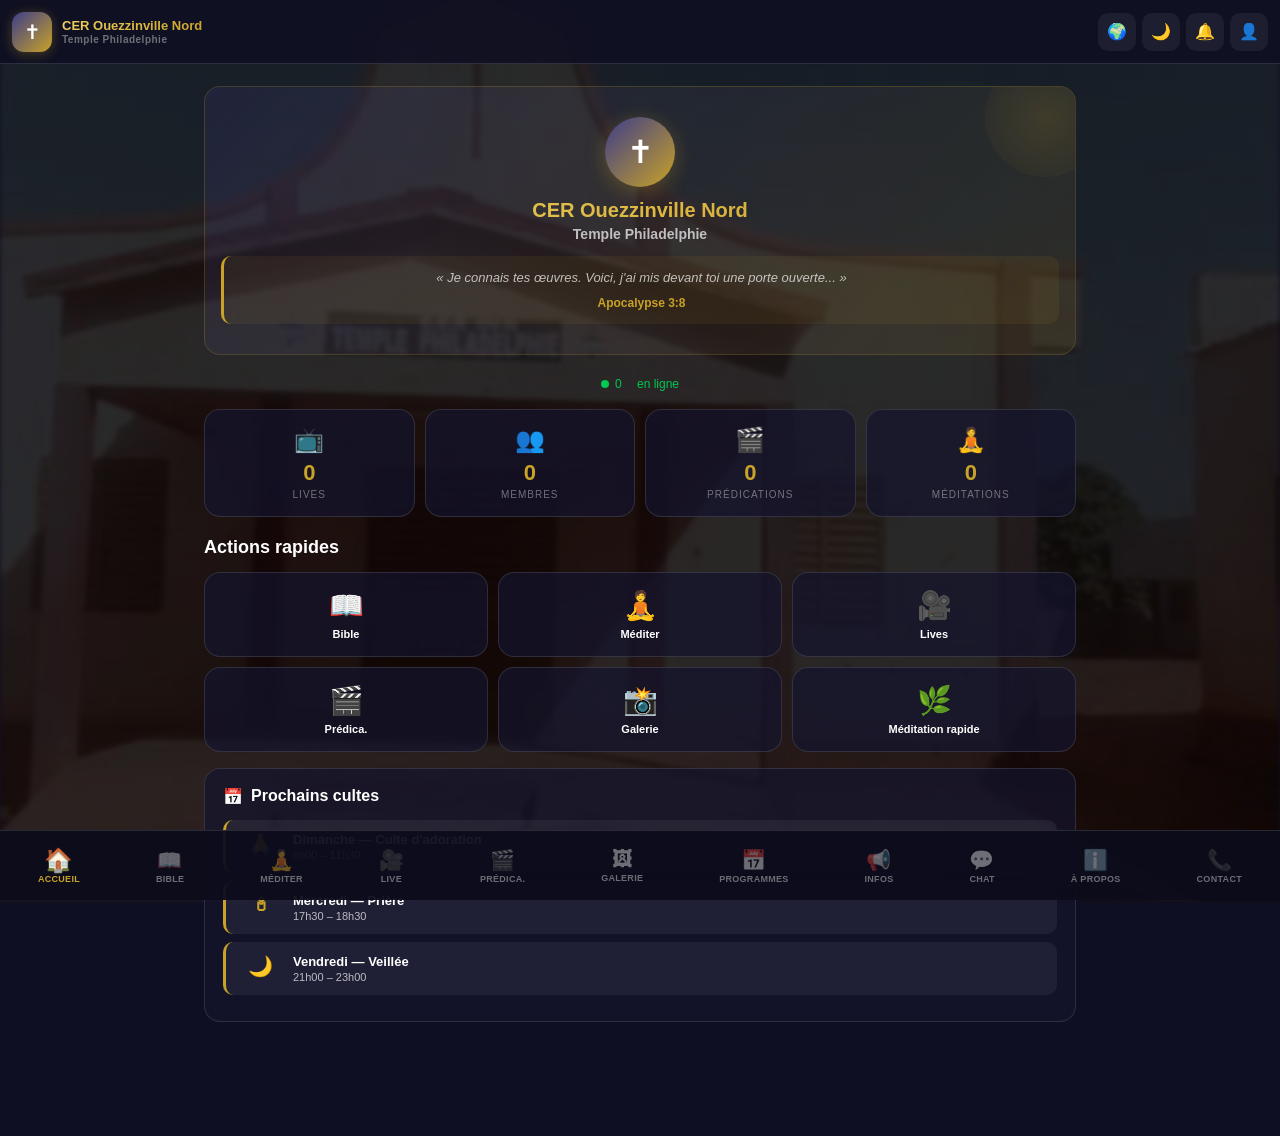
==== commit d3682e1a: "✨ Bible complète (66 livres) + Tableau de bord Superadmin (KPIs, live, annonces, users, export, nett" ====
--- a/index.html
+++ b/index.html
@@ -1,562 +1,645 @@
-<!DOCTYPE html>
-<html lang="fr">
-<head>
-<meta charset="UTF-8">
-<meta name="viewport" content="width=device-width, initial-scale=1.0, maximum-scale=1.0, user-scalable=no">
-<meta name="theme-color" content="#1a1a2e">
-<meta name="apple-mobile-web-app-capable" content="yes">
-<meta name="apple-mobile-web-app-status-bar-style" content="black-translucent">
-<meta name="description" content="CER Ouezzinville Nord - Temple Philadelphie — Application officielle de l'église">
-<title>CER Ouezzinville Nord - Temple Philadelphie</title>
-
-<!-- PWA Manifest -->
-<link rel="manifest" href="manifest.json">
-<link rel="shortcut icon" href="./logo-site.png">
-<link rel="stylesheet" href="style.css">
-</head>
-<body>
-
-<div class="bg-animation"><div class="orb"></div><div class="orb"></div><div class="orb"></div></div>
-
-<!-- LOADER -->
-<div id="loader">
-  <div class="loader-logo">✝</div>
-  <div class="loader-church-name">CER Ouezzinville Nord<br>Temple Philadelphie</div>
-  <div class="loader-church-sub">Application officielle</div>
-  <div class="loader-spinner"></div>
-</div>
-
-<div class="toast-container" id="toastContainer"></div>
-
-<!-- NAVBAR -->
-<nav class="navbar">
-  <div class="navbar-brand">
-    <div class="logo">✝</div>
-    <div class="brand-text">
-      <div class="brand-name">CER Ouezzinville Nord</div>
-      <div class="brand-sub">Temple Philadelphie</div>
-    </div>
-  </div>
-  <div class="navbar-actions">
-    <div class="lang-dropdown">
-      <button class="nav-btn" onclick="toggleLangMenu()">🌍</button>
-      <div class="lang-dropdown-menu" id="langMenu">
-        <div class="lang-option" data-lang="fr" onclick="setLanguage('fr')">🇫🇷 Français</div>
-        <div class="lang-option" data-lang="en" onclick="setLanguage('en')">🇬🇧 English</div>
-        <div class="lang-option" data-lang="dioula" onclick="setLanguage('dioula')">🇲🇱 Dioula</div>
-        <div class="lang-option" data-lang="moore" onclick="setLanguage('moore')">🇧🇫 Mooré</div>
-      </div>
-    </div>
-    <button class="nav-btn" onclick="toggleDarkMode()" id="themeBtn">🌙</button>
-    <button class="nav-btn" onclick="showNotifications()">🔔<span class="badge" id="notifBadge" style="display:none">0</span></button>
-    <button class="nav-btn" onclick="toggleAuthModal()" id="profileBtn">👤</button>
-  </div>
-</nav>
-
-<!-- BOTTOM NAV (8 items) -->
-<nav class="bottom-nav">
-  <button class="bottom-nav-item active" data-page="home" onclick="navigate('home')"><span class="icon">🏠</span><span data-i18n="navHome">Accueil</span></button>
-  <button class="bottom-nav-item" data-page="bible" onclick="navigate('bible')"><span class="icon">📖</span><span data-i18n="navBible">Bible</span></button>
-  <button class="bottom-nav-item" data-page="meditation" onclick="navigate('meditation')"><span class="icon">🧘</span><span data-i18n="navMeditation">Méditer</span></button>
-  <button class="bottom-nav-item" data-page="live" onclick="navigate('live')"><span class="icon">🎥</span><span data-i18n="navLive">Live</span></button>
-  <button class="bottom-nav-item" data-page="sermons" onclick="navigate('sermons')"><span class="icon">🎬</span><span data-i18n="navSermons">Prédica.</span></button>
-  <button class="bottom-nav-item" data-page="gallery" onclick="navigate('gallery')"><span class="icon">🖼</span><span data-i18n="navGallery">Galerie</span></button>
-  <button class="bottom-nav-item" data-page="programs" onclick="navigate('programs')"><span class="icon">📅</span><span data-i18n="navPrograms">Programmes</span></button>
-  <button class="bottom-nav-item" data-page="announcements" onclick="navigate('announcements')"><span class="icon">📢</span><span data-i18n="navAnnouncements">Infos</span></button>
-  <button class="bottom-nav-item" data-page="chat" onclick="navigate('chat')"><span class="icon">💬</span><span data-i18n="navChat">Chat</span></button>
-  <button class="bottom-nav-item" data-page="about" onclick="navigate('about')"><span class="icon">ℹ️</span><span data-i18n="navAbout">À propos</span></button>
-  <button class="bottom-nav-item" data-page="contact" onclick="navigate('contact')"><span class="icon">📞</span><span data-i18n="navContact">Contact</span></button>
-</nav>
-
-<!-- ====================================
-     MAIN CONTENT
-     ==================================== -->
-<main class="main-content">
-
-  <!-- ========== HOME ========== -->
-  <div class="page active" id="page-home">
-    <div class="welcome-hero">
-      <div class="church-logo-large">✝</div>
-      <h1>CER Ouezzinville Nord</h1>
-      <div class="church-full-name" data-i18n="templePhiladelphie">Temple Philadelphie</div>
-      <div class="church-verse">
-        <span data-i18n="philadelphiaVerse">« Je connais tes œuvres. Voici, j'ai mis devant toi une porte ouverte, que personne ne peut fermer, parce que tu as peu de puissance, et que tu as gardé ma parole. »</span>
-        <span class="cv-ref">Apocalypse 3:8</span>
-      </div>
-    </div>
-    <div class="online-bar">
-      <div id="homeLiveIndicator" class="hidden live-indicator-badge" onclick="navigate('live')">
-        <span class="online-dot live-indicator-dot"></span>
-        <span style="color:var(--danger);font-weight:700">LIVE EN COURS</span>
-      </div>
-      <span class="online-dot"></span><span>0</span> <span data-i18n="onlineNow">en ligne</span>
-    </div>
-    <div class="stats-grid">
-      <div class="stat-card"><div class="stat-icon">📺</div><div class="stat-value" id="statLives">0</div><div class="stat-label" data-i18n="statLives">Lives</div></div>
-      <div class="stat-card"><div class="stat-icon">👥</div><div class="stat-value" id="statMembers">0</div><div class="stat-label" data-i18n="statMembers">Membres</div></div>
-      <div class="stat-card"><div class="stat-icon">🎬</div><div class="stat-value" id="statSermons">0</div><div class="stat-label" data-i18n="statSermons">Prédications</div></div>
-      <div class="stat-card"><div class="stat-icon">🧘</div><div class="stat-value" id="statMeditations">0</div><div class="stat-label" data-i18n="statMeditations">Méditations</div></div>
-    </div>
-    <div class="section-header"><h2 data-i18n="quickActions">Actions rapides</h2></div>
-    <div class="quick-actions">
-      <div class="quick-action-btn" onclick="navigate('bible')"><span class="qa-icon">📖</span><span data-i18n="readBible">Bible</span></div>
-      <div class="quick-action-btn" onclick="navigate('meditation')"><span class="qa-icon">🧘</span><span data-i18n="meditate">Méditer</span></div>
-      <div class="quick-action-btn" onclick="navigate('live')"><span class="qa-icon">🎥</span><span data-i18n="watchLive">Lives</span></div>
-      <div class="quick-action-btn" onclick="navigate('sermons')"><span class="qa-icon">🎬</span><span data-i18n="watchSermons">Prédica.</span></div>
-      <div class="quick-action-btn" onclick="navigate('gallery')"><span class="qa-icon">📸</span><span data-i18n="viewGallery">Galerie</span></div>
-      <div class="quick-action-btn" onclick="startQuickMed()"><span class="qa-icon">🌿</span><span data-i18n="quickMeditation">Méditation rapide</span></div>
-    </div>
-    <div class="glass-card" style="margin-top:16px">
-      <div class="card-header"><div class="card-title">📅 <span data-i18n="upcomingEvents">Prochains cultes</span></div></div>
-      <div id="homeEvents"><div class="empty-state"><div class="empty-icon">📅</div><p data-i18n="noEvents">Aucun événement programmé</p></div></div>
-    </div>
-  </div>
-
-  <!-- ========== BIBLE ========== -->
-  <div class="page" id="page-bible">
-    <div class="section-header"><h2>📖 <span data-i18n="bibleTitle">La Bible en Français</span></h2></div>
-    <div class="glass-card ai-bible-card">
-      <div class="card-title ai-bible-title">🤖 Assistant IA Biblique</div>
-      <p class="ai-bible-subtitle">Posez une question ou demandez un thème (ex: "versets sur l'amour")</p>
-      <div class="bible-audio-controls-container">
-        <input class="form-input" type="text" id="aiBibleQuery" placeholder="Comment trouver la paix ?">
-        <button class="btn btn-gold btn-sm" onclick="askAIBible()">Demander</button>
-      </div>
-      <div id="aiBibleResponse" class="hidden ai-bible-response"></div>
-    </div>
-    <div class="bible-controls">
-      <div class="form-group"><label class="form-label" data-i18n="book">Livre</label>
-        <select class="form-select" id="bibleBook" onchange="updateChapters();loadBible()">
-          <option value="Genesis">Genèse</option><option value="Exodus">Exode</option><option value="Leviticus">Lévitique</option>
-          <option value="Numbers">Nombres</option><option value="Deuteronomy">Deutéronome</option><option value="Joshua">Josué</option>
-          <option value="Judges">Juges</option><option value="Ruth">Ruth</option><option value="1 Samuel">1 Samuel</option>
-          <option value="2 Samuel">2 Samuel</option><option value="1 Kings">1 Rois</option><option value="2 Kings">2 Rois</option>
-          <option value="Psalms">Psaumes</option><option value="Proverbs">Proverbes</option><option value="Isaiah">Ésaïe</option>
-          <option value="Jeremiah">Jérémie</option><option value="Matthew">Matthieu</option><option value="Mark">Marc</option>
-          <option value="Luke">Luc</option><option value="John" selected>Jean</option><option value="Acts">Actes</option>
-          <option value="Romans">Romains</option><option value="1 Corinthians">1 Corinthiens</option><option value="Galatians">Galates</option>
-          <option value="Ephesians">Éphésiens</option><option value="Philippians">Philippiens</option><option value="Revelation">Apocalypse</option>
-        </select>
-      </div>
-      <div class="form-group"><label class="form-label" data-i18n="chapter">Chapitre</label><select class="form-select" id="bibleChapter" onchange="loadBible()"></select></div>
-      <div class="form-group bible-search"><label class="form-label" data-i18n="search">Recherche</label><input class="form-input" type="text" id="bibleSearch" placeholder="Rechercher..." onkeyup="searchBible()"></div>
-    </div>
-    <div class="glass-card">
-      <div class="bible-audio-controls">
-        <button class="btn btn-gold btn-sm" onclick="speakBible()">🔊 <span data-i18n="listen">Écouter</span></button>
-        <button class="btn btn-secondary btn-sm" onclick="pauseSpeech()">⏸</button>
-        <button class="btn btn-secondary btn-sm" onclick="stopSpeech()">⏹</button>
-        <div class="speed-control"><span>Vitesse:</span><select class="form-select bible-speech-speed" id="speechSpeed"><option value="0.5">0.5x</option><option value="0.75">0.75x</option><option value="1" selected>1x</option><option value="1.25">1.25x</option><option value="1.5">1.5x</option></select></div>
-      </div>
-    </div>
-    <div class="bible-content" id="bibleContent"><div class="empty-state"><div class="loader-spinner" style="margin:0 auto 10px"></div><p>Chargement...</p></div></div>
-    <div class="tabs" style="margin-top:14px">
-      <button class="tab active" onclick="showBibleTab('favorites',this)">⭐ Favoris</button>
-      <button class="tab" onclick="showBibleTab('history',this)">📜 Historique</button>
-    </div>
-    <div class="tab-content active" id="bible-tab-favorites"><div id="bibleFavorites"><div class="empty-state"><div class="empty-icon">⭐</div><p data-i18n="noFavorites">Aucun favori</p></div></div></div>
-    <div class="tab-content" id="bible-tab-history"><div id="bibleHistory"></div></div>
-  </div>
-
-  <!-- ========== MEDITATION ========== -->
-  <div class="page" id="page-meditation">
-    <div class="meditation-hero">
-      <h2 data-i18n="meditationTitle">🧘 Méditation & Prière</h2>
-      <p>Temple Philadelphie — <span data-i18n="meditationSubtitle">Trouvez la paix dans Sa présence</span></p>
-    </div>
-
-    <div class="daily-verse-card" id="dailyVerseCard">
-      <div class="dv-icon">✨</div>
-      <div class="dv-text" id="dailyVerseText">"..."</div>
-      <div class="dv-ref" id="dailyVerseRef"></div>
-      <button class="btn btn-meditation btn-sm" style="margin-top:10px" onclick="meditateOnVerse()" data-i18n="meditateVerse">Méditer ce verset</button>
-    </div>
-
-    <div class="session-info">
-      <div class="session-stat"><div class="ss-value" id="totalMedTime">0</div><div class="ss-label" data-i18n="totalMinutes">min. total</div></div>
-      <div class="session-stat"><div class="ss-value" id="totalMedSessions">0</div><div class="ss-label" data-i18n="sessions">sessions</div></div>
-      <div class="session-stat"><div class="ss-value" id="medStreak">0</div><div class="ss-label" data-i18n="streak">jours</div></div>
-    </div>
-
-    <div class="section-header"><h2 data-i18n="choosePractice">Pratique</h2></div>
-    <div class="meditation-modes">
-      <div class="meditation-mode active" onclick="selectMedMode('breathing',this)"><div class="mode-icon">🌬️</div><div class="mode-name" data-i18n="breathingMode">Respiration</div><div class="mode-desc" data-i18n="breathingDesc">Inspirez, expirez</div></div>
-      <div class="meditation-mode" onclick="selectMedMode('prayer',this)"><div class="mode-icon">🙏</div><div class="mode-name" data-i18n="prayerMode">Prière</div><div class="mode-desc" data-i18n="prayerDesc">Recueillement</div></div>
-      <div class="meditation-mode" onclick="selectMedMode('scripture',this)"><div class="mode-icon">📖</div><div class="mode-name" data-i18n="scriptureMode">Lectio Divina</div><div class="mode-desc" data-i18n="scriptureDesc">Écritures</div></div>
-      <div class="meditation-mode" onclick="selectMedMode('gratitude',this)"><div class="mode-icon">💛</div><div class="mode-name" data-i18n="gratitudeMode">Gratitude</div><div class="mode-desc" data-i18n="gratitudeDesc">Louange</div></div>
-    </div>
-
-    <div class="glass-card">
-      <div class="card-title" style="margin-bottom:10px">⏱ <span data-i18n="duration">Durée</span></div>
-      <div class="meditation-duration-container">
-        <button class="btn btn-secondary btn-sm dur-btn" onclick="setDur(3,this)">3 min</button>
-        <button class="btn btn-meditation btn-sm dur-btn active" onclick="setDur(5,this)">5 min</button>
-        <button class="btn btn-secondary btn-sm dur-btn" onclick="setDur(10,this)">10 min</button>
-        <button class="btn btn-secondary btn-sm dur-btn" onclick="setDur(15,this)">15 min</button>
-        <button class="btn btn-secondary btn-sm dur-btn" onclick="setDur(20,this)">20 min</button>
-        <button class="btn btn-secondary btn-sm dur-btn" onclick="setDur(30,this)">30 min</button>
-      </div>
-    </div>
-
-    <div class="glass-card">
-      <div class="card-title" style="margin-bottom:10px">🎵 <span data-i18n="ambientSound">Ambiance</span></div>
-      <div class="ambient-grid">
-        <div class="ambient-btn" onclick="toggleAmbient('silence',this)"><div class="amb-icon">🤫</div><span data-i18n="silence">Silence</span></div>
-        <div class="ambient-btn" onclick="toggleAmbient('rain',this)"><div class="amb-icon">🌧️</div><span data-i18n="rain">Pluie</span></div>
-        <div class="ambient-btn" onclick="toggleAmbient('ocean',this)"><div class="amb-icon">🌊</div><span data-i18n="ocean">Océan</span></div>
-        <div class="ambient-btn" onclick="toggleAmbient('forest',this)"><div class="amb-icon">🌲</div><span data-i18n="forest">Forêt</span></div>
-        <div class="ambient-btn" onclick="toggleAmbient('fire',this)"><div class="amb-icon">🔥</div><span data-i18n="fireplace">Feu</span></div>
-        <div class="ambient-btn" onclick="toggleAmbient('birds',this)"><div class="amb-icon">🐦</div><span data-i18n="birds">Oiseaux</span></div>
-      </div>
-      <div class="volume-control"><span>🔈</span><input type="range" min="0" max="100" value="50" id="ambVol" oninput="setAmbVol(this.value)"><span>🔊</span></div>
-    </div>
-
-    <!-- Breathing Exercise -->
-    <div class="glass-card" id="medActiveArea">
-      <div class="breathing-container" id="breathingArea">
-        <div class="breathing-phase" id="breathPhase" data-i18n="readyStart">Prêt à commencer</div>
-        <div class="breathing-circle-wrapper">
-          <div class="breathing-ring"></div><div class="breathing-ring"></div>
-          <div class="breathing-circle" id="breathCircle"><span id="breathInstr" data-i18n="pressStart">Appuyez<br>Démarrer</span></div>
-        </div>
-        <div class="breathing-timer" id="medTimer">5:00</div>
-        <div class="breathing-controls">
-          <button class="btn btn-meditation" onclick="startMed()" id="btnStartMed">▶️ <span data-i18n="start">Démarrer</span></button>
-          <button class="btn btn-secondary hidden" onclick="pauseMed()" id="btnPauseMed">⏸</button>
-          <button class="btn btn-danger btn-sm hidden" onclick="stopMed()" id="btnStopMed">⏹</button>
-        </div>
-      </div>
-      <div class="hidden" id="scriptureArea">
-        <div style="text-align:center;padding:16px">
-          <h3 style="color:var(--meditation-light)" data-i18n="lectioDivina">Lectio Divina</h3>
-          <p style="font-size:12px;color:var(--text-secondary);margin:6px 0" data-i18n="lectioDesc">Lisez lentement, laissez le texte vous parler</p>
-          <div class="daily-verse-card" style="margin:12px 0"><div class="dv-text" id="scriptureText">"..."</div><div class="dv-ref" id="scriptureRef"></div></div>
-          <div class="breathing-timer" id="scriptureTimer">5:00</div>
-          <div class="breathing-controls" style="margin-top:12px">
-            <button class="btn btn-meditation" onclick="startMed()" id="btnStartS">▶️</button>
-            <button class="btn btn-secondary hidden" onclick="pauseMed()" id="btnPauseS">⏸</button>
-            <button class="btn btn-danger btn-sm hidden" onclick="stopMed()" id="btnStopS">⏹</button>
-          </div>
-        </div>
-      </div>
-      <div class="hidden" id="gratitudeArea">
-        <div style="text-align:center;padding:16px">
-          <h3 style="color:var(--meditation-light)">💛 <span data-i18n="gratitudeTitle">Gratitude</span></h3>
-          <p style="font-size:12px;color:var(--text-secondary);margin:6px 0 14px" data-i18n="gratitudeInst">3 sujets de reconnaissance</p>
-          <div class="form-group"><input class="form-input" id="grat1" placeholder="1. Je suis reconnaissant pour..." maxlength="200"></div>
-          <div class="form-group"><input class="form-input" id="grat2" placeholder="2. Je suis reconnaissant pour..." maxlength="200"></div>
-          <div class="form-group"><input class="form-input" id="grat3" placeholder="3. Je suis reconnaissant pour..." maxlength="200"></div>
-          <div class="breathing-timer" id="gratTimer">5:00</div>
-          <div class="breathing-controls" style="margin-top:12px">
-            <button class="btn btn-meditation" onclick="startMed()" id="btnStartG">▶️</button>
-            <button class="btn btn-secondary hidden" onclick="pauseMed()" id="btnPauseG">⏸</button>
-            <button class="btn btn-danger btn-sm hidden" onclick="stopMed()" id="btnStopG">⏹</button>
-          </div>
-        </div>
-      </div>
-    </div>
-
-    <div class="glass-card">
-      <div class="card-header"><div class="card-title">📓 <span data-i18n="journal">Journal</span></div></div>
-      <div class="form-group"><textarea class="form-textarea meditation-journal-textarea" id="medJournal" placeholder="Réflexions, prières..."></textarea></div>
-      <button class="btn btn-meditation btn-sm btn-block" onclick="saveJournal()">💾 <span data-i18n="saveEntry">Sauvegarder</span></button>
-      <div id="journalEntries" class="meditation-journal-history"></div>
-    </div>
-
-    <div class="glass-card">
-      <div class="card-header"><div class="card-title">📊 <span data-i18n="medHistory">Historique</span></div></div>
-      <div id="medHistory"></div>
-    </div>
-  </div>
-
-  <!-- ========== LIVE ========== -->
-  <div class="page" id="page-live">
-    <div class="section-header"><h2>🎥 <span data-i18n="liveTitle">Live – Philadelphie</span></h2></div>
-    
-    <!-- ADMIN CONTROLS (Hidden for simple users) -->
-    <div id="liveAdminControls" class="hidden">
-      <div class="glass-card">
-        <h3>Démarrer un live</h3>
-        <p style="font-size:12px;color:var(--text-secondary);margin-bottom:10px">Seuls les admins peuvent lancer un live.</p>
-        <div class="camera-container" style="margin-bottom:12px">
-          <video id="livePreview" autoplay playsinline muted class="live-preview-video"></video>
-          <div class="live-preview-controls">
-            <button class="btn btn-secondary btn-sm" onclick="toggleCamera()" id="btnCam">🔄 Changer caméra</button>
-            <button class="btn btn-secondary btn-sm" onclick="startPreview()">📷 Aperçu</button>
-          </div>
-        </div>
-        <div class="form-group"><label class="form-label">Titre du live</label><input class="form-input" type="text" id="liveTitleInput" placeholder="Ex: Culte d'Adoration"></div>
-        <div class="form-group"><label class="form-label">Lien du flux (YouTube/Daily.co/Twitch)</label><input class="form-input" type="text" id="liveStreamUrl" placeholder="https://..."></div>
-        <button class="btn btn-gold btn-block" onclick="handleStartLive()">Démarrer le live pour tous</button>
-      </div>
-    </div>
-
-    <!-- LIVE STATUS AREA (Visible to everyone) -->
-    <div id="liveStatusArea">
-      <div id="noLiveActive" class="empty-state">
-        <div class="empty-icon">🎥</div>
-        <p>Aucun live en cours pour le moment.</p>
-        <p style="font-size:12px;margin-top:4px">Les utilisateurs seront notifiés dès qu'un administrateur lancera un direct.</p>
-      </div>
-      
-      <div id="liveActive" class="hidden">
-        <div class="glass-card">
-          <div class="card-header">
-            <div>
-              <div class="live-badge">🔴 EN DIRECT</div>
-              <h3 id="currentLiveTitle" style="margin-top:6px"></h3>
-            </div>
-            <button id="stopLiveBtn" class="btn btn-danger btn-sm hidden" onclick="handleStopLive()">Arrêter le live</button>
-          </div>
-          <div class="camera-container live-player-container" id="livePlayerContainer">
-            <!-- Iframe or Video Player will be inserted here -->
-            <p id="playerPlaceholder">Chargement du flux...</p>
-          </div>
-        </div>
-      </div>
-    </div>
-  </div>
-
-  <!-- ========== SERMONS ========== -->
-  <div class="page" id="page-sermons">
-    <div class="section-header"><h2>🎬 <span data-i18n="sermonsTitle">Prédications</span></h2></div>
-    <div class="tabs">
-      <button class="tab active" onclick="showSermonTab('videos',this)">📹 Vidéos</button>
-      <button class="tab" onclick="showSermonTab('youtube',this)">▶️ YouTube</button>
-      <button class="tab" onclick="showSermonTab('upload',this)">⬆️ Upload</button>
-    </div>
-    <div class="tab-content active" id="sermon-tab-videos"><div id="sermonsList"><div class="empty-state"><div class="empty-icon">🎬</div><p data-i18n="noSermons">Aucune prédication</p></div></div></div>
-    <div class="tab-content" id="sermon-tab-youtube">
-      <div class="glass-card">
-        <div class="form-group"><label class="form-label">YouTube URL</label><input class="form-input" type="url" id="ytUrl" placeholder="https://youtube.com/watch?v=..."></div>
-        <div class="form-group"><label class="form-label">Titre</label><input class="form-input" type="text" id="ytTitle" maxlength="150"></div>
-        <button class="btn btn-gold btn-block" onclick="addYT()">➕ Ajouter</button>
-      </div><div id="ytList"></div>
-    </div>
-    <div class="tab-content" id="sermon-tab-upload">
-      <div class="glass-card">
-        <div class="file-upload-area" onclick="document.getElementById('vidUp').click()"><div class="upload-icon">🎬</div><p>Cliquer pour sélectionner</p><input type="file" id="vidUp" accept="video/*" style="display:none" onchange="handleVidUp(event)"></div>
-        <div class="form-group" style="margin-top:10px"><label class="form-label">Titre</label><input class="form-input" type="text" id="vidTitle" maxlength="150"></div>
-        <div class="upload-progress hidden" id="vidProg"><div class="upload-progress-bar" id="vidProgBar"></div></div>
-        <p class="hidden" id="vidProgTxt" style="font-size:11px;color:var(--text-secondary);text-align:center;margin-top:4px"></p>
-      </div>
-    </div>
-  </div>
-
-  <!-- ========== GALLERY ========== -->
-  <div class="page" id="page-gallery">
-    <div class="section-header"><h2>🖼 <span data-i18n="galleryTitle">Galerie</span></h2>
-      <button class="btn btn-gold btn-sm" onclick="document.getElementById('galUp').click()">➕ Photo</button>
-      <input type="file" id="galUp" accept="image/*" multiple style="display:none" onchange="handleGalUp(event)">
-    </div>
-    <div class="upload-progress hidden" id="galProg"><div class="upload-progress-bar" id="galProgBar"></div></div>
-    <div class="gallery-grid" id="galGrid"><div class="empty-state" style="grid-column:1/-1"><div class="empty-icon">📸</div><p data-i18n="noPhotos">Aucune photo</p></div></div>
-  </div>
-
-  <!-- ========== PROGRAMS ========== -->
-  <div class="page" id="page-programs">
-    <div class="section-header"><h2>📅 <span data-i18n="programsTitle">Programme des cultes</span></h2></div>
-    <div class="programs-section">
-      <div class="program-card">
-        <div class="program-title" data-i18n="sundayService">Culte du dimanche</div>
-        <div class="program-time">⏰ 8h00 – 11h30</div>
-        <div class="program-desc" data-i18n="sundayDesc">Adoration, enseignement biblique, communion fraternelle</div>
-      </div>
-      <div class="program-card">
-        <div class="program-title" data-i18n="wednesdayPrayer">Prière du mercredi</div>
-        <div class="program-time">⏰ 17h30 – 18h30</div>
-        <div class="program-desc" data-i18n="wednesdayDesc">Intercession, louange, méditation de la Parole</div>
-      </div>
-      <div class="program-card">
-        <div class="program-title" data-i18n="fridayPrayer">Veillée de prière</div>
-        <div class="program-time">⏰ 21h00 – 23h00</div>
-        <div class="program-desc" data-i18n="fridayDesc">Louange intense, prière pour les besoins, combat spirituel</div>
-      </div>
-      <!-- Ajoutez d'autres programmes si nécessaire -->
-    </div>
-  </div>
-
-  <!-- ========== ANNOUNCEMENTS ========== -->
-  <div class="page" id="page-announcements">
-    <div class="section-header"><h2>📢 <span data-i18n="announcementsTitle">Informations & Annonces</span></h2></div>
-    <div id="adminAnnouncementForm" class="hidden">
-      <div class="glass-card">
-        <h3>📢 Nouvelle Annonce</h3>
-        <div class="form-group"><label class="form-label">Titre</label><input class="form-input" id="annTitle" placeholder="Ex: Grand Culte de Dimanche"></div>
-        <div class="form-group"><label class="form-label">Message</label><textarea class="form-textarea" id="annText" placeholder="Écrivez ici l'information..."></textarea></div>
-        <button class="btn btn-gold btn-block" onclick="postAnnouncement()">Diffuser l'information</button>
-      </div>
-    </div>
-    <div id="announcementsList"></div>
-  </div>
-
-  <!-- ========== CHAT ========== -->
-  <div class="page" id="page-chat">
-    <div class="section-header"><h2>💬 <span data-i18n="chatTitle">Chat Communautaire</span></h2></div>
-    <div class="glass-card chat-container chat-container-inner">
-      <div id="chatMessages" class="chat-messages-area"></div>
-      <div class="chat-controls chat-controls-area">
-        <div id="chatPreview" class="hidden chat-media-preview">
-          <img id="chatImgPreview" class="chat-media-img">
-          <video id="chatVidPreview" class="chat-media-vid" controls></video>
-          <button class="btn btn-danger btn-sm chat-media-remove" onclick="clearChatMedia()">×</button>
-        </div>
-        <div style="display:flex; gap:8px">
-          <button class="btn btn-secondary btn-sm" onclick="document.getElementById('chatMedia').click()">📎</button>
-          <input type="file" id="chatMedia" accept="image/*,video/*" style="display:none" onchange="previewChatMedia(event)">
-          <input class="form-input" id="chatInput" placeholder="Votre message..." style="flex:1">
-          <button class="btn btn-gold btn-sm" onclick="sendChatMessage()">📤</button>
-        </div>
-      </div>
-    </div>
-  </div>
-
-  <!-- ========== ABOUT ========== -->
-  <div class="page" id="page-about">
-    <div class="section-header"><h2>ℹ️ <span data-i18n="aboutTitle">À propos de nous</span></h2></div>
-    <div class="about-section" id="aboutContent"></div>
-  </div>
-
-  <!-- ========== CONTACT ========== -->
-  <div class="page" id="page-contact">
-    <div class="section-header"><h2>📞 <span data-i18n="contactTitle">Nous contacter</span></h2></div>
-    <div class="contact-section">
-      <div class="contact-info">
-        <div class="contact-item">
-          <span class="icon">📞</span>
-          <span>+226 76 75 30 35 (WhatsApp)</span>
-        </div>
-        <div class="contact-item">
-          <span class="icon">📱</span>
-          <span>+226 07 67 18 39</span>
-        </div>
-        <div class="contact-item">
-          <span class="icon">✉️</span>
-          <span>cerouezzinvillenord@gmail.com</span>
-        </div>
-      </div>
-      <div class="contact-buttons">
-        <a href="mailto:cerouezzinvillenord@gmail.com?subject=Message%20depuis%20l%27application" class="btn btn-gold contact-btn">📧 Email</a>
-        <a href="https://wa.me/22676753035?text=Message%20depuis%20l%27application" target="_blank" class="btn btn-success contact-btn">💬 WhatsApp</a>
-        <a href="sms:+22676753035?body=Message%20depuis%20l%27application" class="btn btn-secondary contact-btn">📱 SMS</a>
-      </div>
-      <div style="margin-top: 25px;">
-        <h4 data-i18n="serviceTimes">Horaires des cultes</h4>
-        <div class="schedule-item">
-          <span class="day" data-i18n="sunday">Dimanche</span>
-          <span class="time">8h00 – 11h30</span>
-        </div>
-        <div class="schedule-item">
-          <span class="day" data-i18n="wednesday">Mercredi</span>
-          <span class="time">17h30 – 18h30 (prière)</span>
-        </div>
-        <div class="schedule-item">
-          <span class="day" data-i18n="friday">Vendredi</span>
-          <span class="time">21h00 – 23h00 (prière)</span>
-        </div>
-      </div>
-    </div>
-  </div>
-</main>
-
-<!-- MODALS -->
-<div class="modal-overlay" id="imageZoomModal" onclick="closeModal('imageZoomModal')"><img class="modal-image" id="zoomImg" src="" alt=""></div>
-<div class="modal-overlay" id="notifModal">
-  <div class="modal-content"><h3 style="margin-bottom:14px">🔔 Notifications</h3><div id="notifList"><div class="empty-state"><div class="empty-icon">🔔</div><p>—</p></div></div><button class="btn btn-secondary btn-block" style="margin-top:14px" onclick="closeModal('notifModal')">Fermer</button></div>
-</div>
-
-<!-- AUTH MODAL -->
-<div class="modal-overlay" id="authModal">
-  <div class="modal-content">
-    <div id="authLogin">
-      <h3 style="margin-bottom:14px">🔑 Connexion</h3>
-      <div class="form-group"><label class="form-label">Email</label><input class="form-input" type="email" id="loginEmail" placeholder="votre@email.com"></div>
-      <div class="form-group">
-        <label class="form-label">Mot de passe</label>
-        <input class="form-input" type="password" id="loginPass">
-        <span class="password-toggle" onclick="togglePass('loginPass', this)">👁️</span>
-      </div>
-      <button class="btn btn-gold btn-block" onclick="handleLogin()">Se connecter</button>
-      <p style="text-align:center;font-size:12px;margin-top:12px;color:var(--text-muted)">Pas de compte ? <a href="javascript:void(0)" onclick="showAuthPage('register')" style="color:var(--gold)">S'inscrire</a></p>
-    </div>
-    <div id="authRegister" class="hidden">
-      <h3 style="margin-bottom:14px">📝 Inscription</h3>
-      <div class="form-group"><label class="form-label">Nom complet</label><input class="form-input" type="text" id="regName"></div>
-      <div class="form-group"><label class="form-label">Email</label><input class="form-input" type="email" id="regEmail"></div>
-      <div class="form-group">
-        <label class="form-label">Mot de passe</label>
-        <input class="form-input" type="password" id="regPass">
-        <span class="password-toggle" onclick="togglePass('regPass', this)">👁️</span>
-      </div>
-      <button class="btn btn-gold btn-block" onclick="handleRegister()">Créer un compte</button>
-      <p style="text-align:center;font-size:12px;margin-top:12px;color:var(--text-muted)">Déjà inscrit ? <a href="javascript:void(0)" onclick="showAuthPage('login')" style="color:var(--gold)">Se connecter</a></p>
-    </div>
-    <div id="authProfile" class="hidden">
-      <h3 style="margin-bottom:6px">👤 Mon Profil</h3>
-      <div id="profileView">
-        <p id="profileName" class="profile-view-name"></p>
-        <p id="profileEmail" class="profile-view-email"></p>
-        <div id="profileRoleBadge" class="live-badge profile-view-badge"></div>
-        <button class="btn btn-secondary btn-sm btn-block" onclick="showProfileEdit(true)" style="margin-bottom:10px">✏️ Modifier mes infos</button>
-      </div>
-      <div id="profileEdit" class="hidden">
-        <div class="form-group"><label class="form-label">Nom</label><input class="form-input" type="text" id="editName"></div>
-        <div class="form-group">
-          <label class="form-label">Nouveau mot de passe (optionnel)</label>
-          <input class="form-input" type="password" id="editPass">
-          <span class="password-toggle" onclick="togglePass('editPass', this)">👁️</span>
-        </div>
-        <div style="display:flex;gap:8px">
-          <button class="btn btn-success btn-sm flex-1" onclick="handleUpdateProfile()">Enregistrer</button>
-          <button class="btn btn-secondary btn-sm" onclick="showProfileEdit(false)">Annuler</button>
-        </div>
-      </div>
-      <div id="adminPanel" class="hidden admin-panel-container">
-        <h4 style="margin-bottom:8px">👑 Administration</h4>
-        <div class="stats-grid" style="grid-template-columns:1fr 1fr;margin-bottom:10px">
-          <div class="stat-card admin-stat-card"><div class="stat-value admin-stat-value" id="adminStatUsers">0</div><div class="stat-label">Utilisateurs</div></div>
-          <div class="stat-card admin-stat-card"><div class="stat-value admin-stat-live-off" id="adminStatLive">OFF</div><div class="stat-label">Statut Live</div></div>
-        </div>
-        <button class="btn btn-gold btn-sm btn-block" onclick="manageUsers()" style="margin-bottom:6px">Gérer les utilisateurs</button>
-      </div>
-      <button class="btn btn-danger btn-block" onclick="handleLogout()" style="margin-top:14px">Se déconnecter</button>
-    </div>
-    <button class="btn btn-secondary btn-block" style="margin-top:14px" onclick="closeModal('authModal')">Fermer</button>
-  </div>
-</div>
-
-<!-- USER MANAGEMENT MODAL -->
-<div class="modal-overlay" id="userManageModal">
-  <div class="modal-content">
-    <h3 style="margin-bottom:14px">👥 Gestion des utilisateurs</h3>
-    <div id="userList" class="user-list-container"></div>
-    <button class="btn btn-secondary btn-block" style="margin-top:14px" onclick="closeModal('userManageModal')">Fermer</button>
-  </div>
-</div>
-
-<!-- Meditation Completion -->
-<div class="completion-overlay" id="completionOverlay">
-  <div class="completion-icon">🙏</div>
-  <div class="completion-text" data-i18n="medComplete">Méditation terminée</div>
-  <div class="completion-sub" id="completionSub"></div>
-  <div class="completion-church">⛪ CER Ouezzinville Nord — Temple Philadelphie</div>
-  <button class="btn btn-gold" style="margin-top:20px" onclick="closeCompletion()">✨ Amen</button>
-</div>
-
-<!-- WELCOME OVERLAY -->
-<div class="modal-overlay" id="welcomeOverlay" style="z-index: 10001; background: rgba(0,0,0,0.9);">
-  <div style="text-align: center; animation: modalIn 0.5s ease;">
-    <div style="font-size: 60px; margin-bottom: 20px;">🎉</div>
-    <h2 style="font-size: 28px; color: var(--gold); margin-bottom: 10px;">Bienvenu dans la Communauté</h2>
-    <p style="color: var(--text-secondary);">CER Ouezzinville Nord — Temple Philadelphie</p>
-  </div>
-</div>
-
-<canvas id="photoCanvas" style="display:none"></canvas>
-
-<!-- Scripts -->
-<script src="https://cdn.jsdelivr.net/npm/@emailjs/browser@3/dist/email.min.js" defer></script>
-<script src="data.js" defer></script>
-<script src="script.js" defer></script>
-</body>
-</html>
+<!DOCTYPE html>
+<html lang="fr">
+<head>
+<meta charset="UTF-8">
+<meta name="viewport" content="width=device-width, initial-scale=1.0, maximum-scale=1.0, user-scalable=no">
+<meta name="theme-color" content="#1a1a2e">
+<meta name="apple-mobile-web-app-capable" content="yes">
+<meta name="apple-mobile-web-app-status-bar-style" content="black-translucent">
+<meta name="description" content="CER Ouezzinville Nord - Temple Philadelphie — Application officielle de l'église">
+<title>CER Ouezzinville Nord - Temple Philadelphie</title>
+<link rel="manifest" href="manifest.json">
+<link rel="shortcut icon" href="./logo-site.png">
+<link rel="stylesheet" href="style.css">
+</head>
+<body>
+<!-- LOADER -->
+<div id="loader">
+  <div class="loader-logo">✝</div>
+  <div class="loader-church-name">CER Ouezzinville Nord<br>Temple Philadelphie</div>
+  <div class="loader-church-sub">Application officielle</div>
+  <div class="loader-spinner"></div>
+</div>
+<div class="toast-container" id="toastContainer"></div>
+<!-- NAVBAR -->
+<nav class="navbar">
+  <div class="navbar-brand">
+    <div class="logo">✝</div>
+    <div class="brand-text">
+      <div class="brand-name">CER Ouezzinville Nord</div>
+      <div class="brand-sub">Temple Philadelphie</div>
+    </div>
+  </div>
+  <div class="navbar-actions">
+    <div class="lang-dropdown">
+      <button class="nav-btn" onclick="toggleLangMenu()">🌍</button>
+      <div class="lang-dropdown-menu" id="langMenu">
+        <div class="lang-option" data-lang="fr" onclick="setLanguage('fr')">🇫🇷 Français</div>
+        <div class="lang-option" data-lang="en" onclick="setLanguage('en')">🇬🇧 English</div>
+        <div class="lang-option" data-lang="dioula" onclick="setLanguage('dioula')">🇲🇱 Dioula</div>
+        <div class="lang-option" data-lang="moore" onclick="setLanguage('moore')">🇧🇫 Mooré</div>
+      </div>
+    </div>
+    <button class="nav-btn" onclick="toggleDarkMode()" id="themeBtn">🌙</button>
+    <button class="nav-btn" onclick="showNotifications()">🔔<span class="badge" id="notifBadge" style="display:none">0</span></button>
+    <button class="nav-btn" onclick="toggleAuthModal()" id="profileBtn">👤</button>
+  </div>
+</nav>
+<!-- BOTTOM NAV -->
+<nav class="bottom-nav">
+  <button class="bottom-nav-item active" data-page="home" onclick="navigate('home')"><span class="icon">🏠</span><span data-i18n="navHome">Accueil</span></button>
+  <button class="bottom-nav-item" data-page="bible" onclick="navigate('bible')"><span class="icon">📖</span><span data-i18n="navBible">Bible</span></button>
+  <button class="bottom-nav-item" data-page="meditation" onclick="navigate('meditation')"><span class="icon">🧘</span><span data-i18n="navMeditation">Méditer</span></button>
+  <button class="bottom-nav-item" data-page="live" onclick="navigate('live')"><span class="icon">🎥</span><span data-i18n="navLive">Live</span></button>
+  <button class="bottom-nav-item" data-page="sermons" onclick="navigate('sermons')"><span class="icon">🎬</span><span data-i18n="navSermons">Prédica.</span></button>
+  <button class="bottom-nav-item" data-page="gallery" onclick="navigate('gallery')"><span class="icon">🖼</span><span data-i18n="navGallery">Galerie</span></button>
+  <button class="bottom-nav-item" data-page="programs" onclick="navigate('programs')"><span class="icon">📅</span><span data-i18n="navPrograms">Programmes</span></button>
+  <button class="bottom-nav-item" data-page="announcements" onclick="navigate('announcements')"><span class="icon">📢</span><span data-i18n="navAnnouncements">Infos</span></button>
+  <button class="bottom-nav-item" data-page="chat" onclick="navigate('chat')"><span class="icon">💬</span><span data-i18n="navChat">Chat</span></button>
+  <button class="bottom-nav-item" data-page="about" onclick="navigate('about')"><span class="icon">ℹ️</span><span data-i18n="navAbout">À propos</span></button>
+  <button class="bottom-nav-item" data-page="contact" onclick="navigate('contact')"><span class="icon">📞</span><span data-i18n="navContact">Contact</span></button>
+  <button class="bottom-nav-item hidden" data-page="dashboard" id="navDashboard" onclick="navigate('dashboard')"><span class="icon">👑</span><span>Dashboard</span></button>
+</nav>
+<main class="main-content">
+
+<!-- HOME -->
+<div class="page active" id="page-home">
+  <div class="welcome-hero">
+    <div class="church-logo-large">✝</div>
+    <h1>CER Ouezzinville Nord</h1>
+    <div class="church-full-name" data-i18n="templePhiladelphie">Temple Philadelphie</div>
+    <div class="church-verse">
+      <span data-i18n="philadelphiaVerse">« Je connais tes œuvres. Voici, j'ai mis devant toi une porte ouverte... »</span>
+      <span class="cv-ref">Apocalypse 3:8</span>
+    </div>
+  </div>
+  <div class="online-bar">
+    <div id="homeLiveIndicator" class="hidden live-indicator-badge" onclick="navigate('live')">
+      <span class="online-dot live-indicator-dot"></span>
+      <span style="color:var(--danger);font-weight:700">LIVE EN COURS</span>
+    </div>
+    <span class="online-dot"></span><span id="onlineCount">0</span>&nbsp;<span data-i18n="onlineNow">en ligne</span>
+  </div>
+  <div class="stats-grid">
+    <div class="stat-card"><div class="stat-icon">📺</div><div class="stat-value" id="statLives">0</div><div class="stat-label" data-i18n="statLives">Lives</div></div>
+    <div class="stat-card"><div class="stat-icon">👥</div><div class="stat-value" id="statMembers">0</div><div class="stat-label" data-i18n="statMembers">Membres</div></div>
+    <div class="stat-card"><div class="stat-icon">🎬</div><div class="stat-value" id="statSermons">0</div><div class="stat-label" data-i18n="statSermons">Prédications</div></div>
+    <div class="stat-card"><div class="stat-icon">🧘</div><div class="stat-value" id="statMeditations">0</div><div class="stat-label" data-i18n="statMeditations">Méditations</div></div>
+  </div>
+  <div class="section-header"><h2 data-i18n="quickActions">Actions rapides</h2></div>
+  <div class="quick-actions">
+    <div class="quick-action-btn" onclick="navigate('bible')"><span class="qa-icon">📖</span><span data-i18n="readBible">Bible</span></div>
+    <div class="quick-action-btn" onclick="navigate('meditation')"><span class="qa-icon">🧘</span><span data-i18n="meditate">Méditer</span></div>
+    <div class="quick-action-btn" onclick="navigate('live')"><span class="qa-icon">🎥</span><span data-i18n="watchLive">Lives</span></div>
+    <div class="quick-action-btn" onclick="navigate('sermons')"><span class="qa-icon">🎬</span><span data-i18n="watchSermons">Prédica.</span></div>
+    <div class="quick-action-btn" onclick="navigate('gallery')"><span class="qa-icon">📸</span><span data-i18n="viewGallery">Galerie</span></div>
+    <div class="quick-action-btn" onclick="startQuickMed()"><span class="qa-icon">🌿</span><span data-i18n="quickMeditation">Méditation rapide</span></div>
+  </div>
+  <div class="glass-card" style="margin-top:16px">
+    <div class="card-header"><div class="card-title">📅 <span data-i18n="upcomingEvents">Prochains cultes</span></div></div>
+    <div id="homeEvents">
+      <div class="calendar-event"><div class="event-date"><div class="event-day">🙏</div></div><div class="event-info"><h4>Dimanche — Culte d'adoration</h4><p>8h00 – 11h30</p></div></div>
+      <div class="calendar-event"><div class="event-date"><div class="event-day">🕯</div></div><div class="event-info"><h4>Mercredi — Prière</h4><p>17h30 – 18h30</p></div></div>
+      <div class="calendar-event"><div class="event-date"><div class="event-day">🌙</div></div><div class="event-info"><h4>Vendredi — Veillée</h4><p>21h00 – 23h00</p></div></div>
+    </div>
+  </div>
+</div>
+
+<!-- BIBLE CORRIGEE -->
+<div class="page" id="page-bible">
+  <div class="section-header"><h2>📖 <span data-i18n="bibleTitle">La Bible</span></h2></div>
+  <div class="glass-card ai-bible-card">
+    <div class="card-title ai-bible-title">🤖 Assistant IA Biblique</div>
+    <p class="ai-bible-subtitle">Posez une question (ex: "versets sur l'amour", "Comment avoir la paix ?")</p>
+    <div class="bible-audio-controls-container">
+      <input class="form-input" type="text" id="aiBibleQuery" placeholder="Comment trouver la paix ?">
+      <button class="btn btn-gold btn-sm" onclick="askAIBible()">Demander</button>
+    </div>
+    <div id="aiBibleResponse" class="hidden ai-bible-response"></div>
+  </div>
+  <div class="glass-card">
+    <div class="bible-controls">
+      <div class="form-group">
+        <label class="form-label" data-i18n="book">Livre</label>
+        <select class="form-select" id="bibleBook" onchange="updateChapters();loadBible()">
+          <optgroup label="Ancien Testament">
+            <option value="Genesis">Genèse</option><option value="Exodus">Exode</option>
+            <option value="Leviticus">Lévitique</option><option value="Numbers">Nombres</option>
+            <option value="Deuteronomy">Deutéronome</option><option value="Joshua">Josué</option>
+            <option value="Judges">Juges</option><option value="Ruth">Ruth</option>
+            <option value="1 Samuel">1 Samuel</option><option value="2 Samuel">2 Samuel</option>
+            <option value="1 Kings">1 Rois</option><option value="2 Kings">2 Rois</option>
+            <option value="1 Chronicles">1 Chroniques</option><option value="2 Chronicles">2 Chroniques</option>
+            <option value="Ezra">Esdras</option><option value="Nehemiah">Néhémie</option>
+            <option value="Esther">Esther</option><option value="Job">Job</option>
+            <option value="Psalms">Psaumes</option><option value="Proverbs">Proverbes</option>
+            <option value="Ecclesiastes">Ecclésiaste</option><option value="Song of Solomon">Cantique</option>
+            <option value="Isaiah">Ésaïe</option><option value="Jeremiah">Jérémie</option>
+            <option value="Lamentations">Lamentations</option><option value="Ezekiel">Ézéchiel</option>
+            <option value="Daniel">Daniel</option><option value="Hosea">Osée</option>
+            <option value="Joel">Joël</option><option value="Amos">Amos</option>
+            <option value="Obadiah">Abdias</option><option value="Jonah">Jonas</option>
+            <option value="Micah">Michée</option><option value="Nahum">Nahum</option>
+            <option value="Habakkuk">Habacuc</option><option value="Zephaniah">Sophonie</option>
+            <option value="Haggai">Aggée</option><option value="Zechariah">Zacharie</option>
+            <option value="Malachi">Malachie</option>
+          </optgroup>
+          <optgroup label="Nouveau Testament">
+            <option value="Matthew">Matthieu</option><option value="Mark">Marc</option>
+            <option value="Luke">Luc</option><option value="John" selected>Jean</option>
+            <option value="Acts">Actes</option><option value="Romans">Romains</option>
+            <option value="1 Corinthians">1 Corinthiens</option><option value="2 Corinthians">2 Corinthiens</option>
+            <option value="Galatians">Galates</option><option value="Ephesians">Éphésiens</option>
+            <option value="Philippians">Philippiens</option><option value="Colossians">Colossiens</option>
+            <option value="1 Thessalonians">1 Thessaloniciens</option><option value="2 Thessalonians">2 Thessaloniciens</option>
+            <option value="1 Timothy">1 Timothée</option><option value="2 Timothy">2 Timothée</option>
+            <option value="Titus">Tite</option><option value="Philemon">Philémon</option>
+            <option value="Hebrews">Hébreux</option><option value="James">Jacques</option>
+            <option value="1 Peter">1 Pierre</option><option value="2 Peter">2 Pierre</option>
+            <option value="1 John">1 Jean</option><option value="2 John">2 Jean</option>
+            <option value="3 John">3 Jean</option><option value="Jude">Jude</option>
+            <option value="Revelation">Apocalypse</option>
+          </optgroup>
+        </select>
+      </div>
+      <div class="form-group">
+        <label class="form-label" data-i18n="chapter">Chapitre</label>
+        <select class="form-select" id="bibleChapter" onchange="loadBible()"></select>
+      </div>
+    </div>
+    <div class="form-group">
+      <label class="form-label" data-i18n="search">Recherche dans le chapitre</label>
+      <input class="form-input" type="text" id="bibleSearch" placeholder="Mot-clé..." oninput="searchBible()">
+    </div>
+    <div class="bible-audio-controls" style="margin-top:10px">
+      <button class="btn btn-gold btn-sm" onclick="speakBible()">🔊 <span data-i18n="listen">Écouter</span></button>
+      <button class="btn btn-secondary btn-sm" onclick="pauseSpeech()">⏸</button>
+      <button class="btn btn-secondary btn-sm" onclick="stopSpeech()">⏹</button>
+      <div class="speed-control">
+        <span style="font-size:11px">Vitesse:</span>
+        <select class="form-select bible-speech-speed" id="speechSpeed">
+          <option value="0.5">0.5x</option><option value="0.75">0.75x</option>
+          <option value="1" selected>1x</option><option value="1.25">1.25x</option>
+          <option value="1.5">1.5x</option>
+        </select>
+      </div>
+    </div>
+  </div>
+  <div class="bible-content" id="bibleContent">
+    <div class="empty-state"><div class="loader-spinner" style="margin:0 auto 10px"></div><p>Chargement...</p></div>
+  </div>
+  <div class="tabs" style="margin-top:14px">
+    <button class="tab active" onclick="showBibleTab('favorites',this)">⭐ Favoris</button>
+    <button class="tab" onclick="showBibleTab('history',this)">📜 Historique</button>
+  </div>
+  <div class="tab-content active" id="bible-tab-favorites">
+    <div id="bibleFavorites"><div class="empty-state"><div class="empty-icon">⭐</div><p data-i18n="noFavorites">Aucun favori</p></div></div>
+  </div>
+  <div class="tab-content" id="bible-tab-history"><div id="bibleHistory"></div></div>
+</div>
+
+<!-- MEDITATION -->
+<div class="page" id="page-meditation">
+  <div class="meditation-hero">
+    <h2 data-i18n="meditationTitle">🧘 Méditation & Prière</h2>
+    <p>Temple Philadelphie — <span data-i18n="meditationSubtitle">Trouvez la paix dans Sa présence</span></p>
+  </div>
+  <div class="daily-verse-card" id="dailyVerseCard">
+    <div class="dv-icon">✨</div>
+    <div class="dv-text" id="dailyVerseText">"..."</div>
+    <div class="dv-ref" id="dailyVerseRef"></div>
+    <button class="btn btn-meditation btn-sm" style="margin-top:10px" onclick="meditateOnVerse()" data-i18n="meditateVerse">Méditer ce verset</button>
+  </div>
+  <div class="session-info">
+    <div class="session-stat"><div class="ss-value" id="totalMedTime">0</div><div class="ss-label" data-i18n="totalMinutes">min. total</div></div>
+    <div class="session-stat"><div class="ss-value" id="totalMedSessions">0</div><div class="ss-label" data-i18n="sessions">sessions</div></div>
+    <div class="session-stat"><div class="ss-value" id="medStreak">0</div><div class="ss-label" data-i18n="streak">jours</div></div>
+  </div>
+  <div class="section-header"><h2 data-i18n="choosePractice">Pratique</h2></div>
+  <div class="meditation-modes">
+    <div class="meditation-mode active" onclick="selectMedMode('breathing',this)"><div class="mode-icon">🌬️</div><div class="mode-name" data-i18n="breathingMode">Respiration</div><div class="mode-desc" data-i18n="breathingDesc">Inspirez, expirez</div></div>
+    <div class="meditation-mode" onclick="selectMedMode('prayer',this)"><div class="mode-icon">🙏</div><div class="mode-name" data-i18n="prayerMode">Prière</div><div class="mode-desc" data-i18n="prayerDesc">Recueillement</div></div>
+    <div class="meditation-mode" onclick="selectMedMode('scripture',this)"><div class="mode-icon">📖</div><div class="mode-name" data-i18n="scriptureMode">Lectio Divina</div><div class="mode-desc" data-i18n="scriptureDesc">Écritures</div></div>
+    <div class="meditation-mode" onclick="selectMedMode('gratitude',this)"><div class="mode-icon">💛</div><div class="mode-name" data-i18n="gratitudeMode">Gratitude</div><div class="mode-desc" data-i18n="gratitudeDesc">Louange</div></div>
+  </div>
+  <div class="glass-card">
+    <div class="card-title" style="margin-bottom:10px">⏱ <span data-i18n="duration">Durée</span></div>
+    <div class="meditation-duration-container">
+      <button class="btn btn-secondary btn-sm dur-btn" onclick="setDur(3,this)">3 min</button>
+      <button class="btn btn-meditation btn-sm dur-btn active" onclick="setDur(5,this)">5 min</button>
+      <button class="btn btn-secondary btn-sm dur-btn" onclick="setDur(10,this)">10 min</button>
+      <button class="btn btn-secondary btn-sm dur-btn" onclick="setDur(15,this)">15 min</button>
+      <button class="btn btn-secondary btn-sm dur-btn" onclick="setDur(20,this)">20 min</button>
+      <button class="btn btn-secondary btn-sm dur-btn" onclick="setDur(30,this)">30 min</button>
+    </div>
+  </div>
+  <div class="glass-card">
+    <div class="card-title" style="margin-bottom:10px">🎵 <span data-i18n="ambientSound">Ambiance</span></div>
+    <div class="ambient-grid">
+      <div class="ambient-btn" onclick="toggleAmbient('silence',this)"><div class="amb-icon">🤫</div><span data-i18n="silence">Silence</span></div>
+      <div class="ambient-btn" onclick="toggleAmbient('rain',this)"><div class="amb-icon">🌧️</div><span data-i18n="rain">Pluie</span></div>
+      <div class="ambient-btn" onclick="toggleAmbient('ocean',this)"><div class="amb-icon">🌊</div><span data-i18n="ocean">Océan</span></div>
+      <div class="ambient-btn" onclick="toggleAmbient('forest',this)"><div class="amb-icon">🌲</div><span data-i18n="forest">Forêt</span></div>
+      <div class="ambient-btn" onclick="toggleAmbient('fire',this)"><div class="amb-icon">🔥</div><span data-i18n="fireplace">Feu</span></div>
+      <div class="ambient-btn" onclick="toggleAmbient('birds',this)"><div class="amb-icon">🐦</div><span data-i18n="birds">Oiseaux</span></div>
+    </div>
+    <div class="volume-control"><span>🔈</span><input type="range" min="0" max="100" value="50" id="ambVol" oninput="setAmbVol(this.value)"><span>🔊</span></div>
+  </div>
+  <div class="glass-card" id="medActiveArea">
+    <div class="breathing-container" id="breathingArea">
+      <div class="breathing-phase" id="breathPhase" data-i18n="readyStart">Prêt à commencer</div>
+      <div class="breathing-circle-wrapper">
+        <div class="breathing-ring"></div><div class="breathing-ring"></div>
+        <div class="breathing-circle" id="breathCircle"><span id="breathInstr" data-i18n="pressStart">Appuyez Démarrer</span></div>
+      </div>
+      <div class="breathing-timer" id="medTimer">5:00</div>
+      <div class="breathing-controls">
+        <button class="btn btn-meditation" onclick="startMed()" id="btnStartMed">▶️ <span data-i18n="start">Démarrer</span></button>
+        <button class="btn btn-secondary hidden" onclick="pauseMed()" id="btnPauseMed">⏸</button>
+        <button class="btn btn-danger btn-sm hidden" onclick="stopMed()" id="btnStopMed">⏹</button>
+      </div>
+    </div>
+    <div class="hidden" id="scriptureArea">
+      <div style="text-align:center;padding:16px">
+        <h3 style="color:var(--meditation-light)" data-i18n="lectioDivina">Lectio Divina</h3>
+        <p style="font-size:12px;color:var(--text-secondary);margin:6px 0" data-i18n="lectioDesc">Lisez lentement, laissez le texte vous parler</p>
+        <div class="daily-verse-card" style="margin:12px 0"><div class="dv-text" id="scriptureText">"..."</div><div class="dv-ref" id="scriptureRef"></div></div>
+        <div class="breathing-timer" id="scriptureTimer">5:00</div>
+        <div class="breathing-controls" style="margin-top:12px">
+          <button class="btn btn-meditation" onclick="startMed()" id="btnStartS">▶️</button>
+          <button class="btn btn-secondary hidden" onclick="pauseMed()" id="btnPauseS">⏸</button>
+          <button class="btn btn-danger btn-sm hidden" onclick="stopMed()" id="btnStopS">⏹</button>
+        </div>
+      </div>
+    </div>
+    <div class="hidden" id="gratitudeArea">
+      <div style="text-align:center;padding:16px">
+        <h3 style="color:var(--meditation-light)">💛 <span data-i18n="gratitudeTitle">Gratitude</span></h3>
+        <p style="font-size:12px;color:var(--text-secondary);margin:6px 0 14px" data-i18n="gratitudeInst">3 sujets de reconnaissance</p>
+        <div class="form-group"><input class="form-input" id="grat1" placeholder="1. Je suis reconnaissant pour..." maxlength="200"></div>
+        <div class="form-group"><input class="form-input" id="grat2" placeholder="2. Je suis reconnaissant pour..." maxlength="200"></div>
+        <div class="form-group"><input class="form-input" id="grat3" placeholder="3. Je suis reconnaissant pour..." maxlength="200"></div>
+        <div class="breathing-timer" id="gratTimer">5:00</div>
+        <div class="breathing-controls" style="margin-top:12px">
+          <button class="btn btn-meditation" onclick="startMed()" id="btnStartG">▶️</button>
+          <button class="btn btn-secondary hidden" onclick="pauseMed()" id="btnPauseG">⏸</button>
+          <button class="btn btn-danger btn-sm hidden" onclick="stopMed()" id="btnStopG">⏹</button>
+        </div>
+      </div>
+    </div>
+  </div>
+  <div class="glass-card">
+    <div class="card-header"><div class="card-title">📓 <span data-i18n="journal">Journal</span></div></div>
+    <div class="form-group"><textarea class="form-textarea meditation-journal-textarea" id="medJournal" placeholder="Réflexions, prières..."></textarea></div>
+    <button class="btn btn-meditation btn-sm btn-block" onclick="saveJournal()">💾 <span data-i18n="saveEntry">Sauvegarder</span></button>
+    <div id="journalEntries" class="meditation-journal-history"></div>
+  </div>
+  <div class="glass-card">
+    <div class="card-header"><div class="card-title">📊 <span data-i18n="medHistory">Historique</span></div></div>
+    <div id="medHistory"></div>
+  </div>
+</div>
+
+<!-- LIVE -->
+<div class="page" id="page-live">
+  <div class="section-header"><h2>🎥 <span data-i18n="liveTitle">Live – Philadelphie</span></h2></div>
+  <div id="liveAdminControls" class="hidden">
+    <div class="glass-card">
+      <h3 style="margin-bottom:8px">Démarrer un live</h3>
+      <p style="font-size:12px;color:var(--text-secondary);margin-bottom:10px">Seuls les admins peuvent lancer un live.</p>
+      <div class="camera-container" style="margin-bottom:12px">
+        <video id="livePreview" autoplay playsinline muted class="live-preview-video"></video>
+        <div class="live-preview-controls">
+          <button class="btn btn-secondary btn-sm" onclick="toggleCamera()">🔄 Changer caméra</button>
+          <button class="btn btn-secondary btn-sm" onclick="startPreview()">📷 Aperçu</button>
+        </div>
+      </div>
+      <div class="form-group"><label class="form-label">Titre du live</label><input class="form-input" type="text" id="liveTitleInput" placeholder="Ex: Culte d'Adoration"></div>
+      <div class="form-group"><label class="form-label">Lien YouTube / flux</label><input class="form-input" type="text" id="liveStreamUrl" placeholder="https://youtube.com/watch?v=..."></div>
+      <button class="btn btn-danger btn-block" onclick="handleStartLive()">🔴 Démarrer le live</button>
+    </div>
+  </div>
+  <div id="liveStatusArea">
+    <div id="noLiveActive" class="empty-state">
+      <div class="empty-icon">🎥</div>
+      <p>Aucun live en cours pour le moment.</p>
+      <p style="font-size:12px;margin-top:4px">Les membres seront notifiés dès qu'un administrateur lancera un direct.</p>
+    </div>
+    <div id="liveActive" class="hidden">
+      <div class="glass-card">
+        <div class="card-header">
+          <div><div class="live-badge">🔴 EN DIRECT</div><h3 id="currentLiveTitle" style="margin-top:6px"></h3></div>
+          <button id="stopLiveBtn" class="btn btn-danger btn-sm hidden" onclick="handleStopLive()">Arrêter</button>
+        </div>
+        <div class="live-player-container" id="livePlayerContainer"></div>
+      </div>
+    </div>
+  </div>
+</div>
+
+<!-- SERMONS -->
+<div class="page" id="page-sermons">
+  <div class="section-header"><h2>🎬 <span data-i18n="sermonsTitle">Prédications</span></h2></div>
+  <div class="tabs">
+    <button class="tab active" onclick="showSermonTab('videos',this)">📹 Vidéos</button>
+    <button class="tab" onclick="showSermonTab('youtube',this)">▶️ YouTube</button>
+    <button class="tab" onclick="showSermonTab('upload',this)">⬆️ Upload</button>
+  </div>
+  <div class="tab-content active" id="sermon-tab-videos">
+    <div id="sermonsList"><div class="empty-state"><div class="empty-icon">🎬</div><p data-i18n="noSermons">Aucune prédication</p></div></div>
+  </div>
+  <div class="tab-content" id="sermon-tab-youtube">
+    <div class="glass-card">
+      <div class="form-group"><label class="form-label">YouTube URL</label><input class="form-input" type="url" id="ytUrl" placeholder="https://youtube.com/watch?v=..."></div>
+      <div class="form-group"><label class="form-label">Titre</label><input class="form-input" type="text" id="ytTitle" maxlength="150"></div>
+      <button class="btn btn-gold btn-block" onclick="addYT()">➕ Ajouter</button>
+    </div>
+    <div id="ytList"></div>
+  </div>
+  <div class="tab-content" id="sermon-tab-upload">
+    <div class="glass-card">
+      <div class="file-upload-area" onclick="document.getElementById('vidUp').click()">
+        <div class="upload-icon">🎬</div><p>Cliquer pour sélectionner une vidéo</p>
+        <input type="file" id="vidUp" accept="video/*" style="display:none" onchange="handleVidUp(event)">
+      </div>
+      <div class="form-group" style="margin-top:10px"><label class="form-label">Titre</label><input class="form-input" type="text" id="vidTitle" maxlength="150"></div>
+      <div class="upload-progress hidden" id="vidProg"><div class="upload-progress-bar" id="vidProgBar"></div></div>
+      <p class="hidden" id="vidProgTxt" style="font-size:11px;color:var(--text-secondary);text-align:center;margin-top:4px"></p>
+    </div>
+  </div>
+</div>
+
+<!-- GALLERY -->
+<div class="page" id="page-gallery">
+  <div class="section-header">
+    <h2>🖼 <span data-i18n="galleryTitle">Galerie</span></h2>
+    <button class="btn btn-gold btn-sm" onclick="document.getElementById('galUp').click()">➕ Photo</button>
+    <input type="file" id="galUp" accept="image/*" multiple style="display:none" onchange="handleGalUp(event)">
+  </div>
+  <div class="upload-progress hidden" id="galProg"><div class="upload-progress-bar" id="galProgBar"></div></div>
+  <div class="gallery-grid" id="galGrid">
+    <div class="empty-state" style="grid-column:1/-1"><div class="empty-icon">📸</div><p data-i18n="noPhotos">Aucune photo</p></div>
+  </div>
+</div>
+
+<!-- PROGRAMS -->
+<div class="page" id="page-programs">
+  <div class="section-header"><h2>📅 <span data-i18n="programsTitle">Programme des cultes</span></h2></div>
+  <div class="programs-section">
+    <div class="program-card">
+      <div class="program-title" data-i18n="sundayService">Culte du dimanche</div>
+      <div class="program-time">⏰ 8h00 – 11h30</div>
+      <div class="program-desc" data-i18n="sundayDesc">Adoration, enseignement biblique, communion fraternelle</div>
+    </div>
+    <div class="program-card">
+      <div class="program-title" data-i18n="wednesdayPrayer">Prière du mercredi</div>
+      <div class="program-time">⏰ 17h30 – 18h30</div>
+      <div class="program-desc" data-i18n="wednesdayDesc">Intercession, louange, méditation de la Parole</div>
+    </div>
+    <div class="program-card">
+      <div class="program-title" data-i18n="fridayPrayer">Veillée de prière</div>
+      <div class="program-time">⏰ 21h00 – 23h00</div>
+      <div class="program-desc" data-i18n="fridayDesc">Louange intense, prière pour les besoins, combat spirituel</div>
+    </div>
+  </div>
+</div>
+
+<!-- ANNOUNCEMENTS -->
+<div class="page" id="page-announcements">
+  <div class="section-header"><h2>📢 <span data-i18n="announcementsTitle">Informations & Annonces</span></h2></div>
+  <div id="adminAnnouncementForm" class="hidden">
+    <div class="glass-card">
+      <h3 style="margin-bottom:12px">📢 Nouvelle Annonce</h3>
+      <div class="form-group"><label class="form-label">Titre</label><input class="form-input" id="annTitle" placeholder="Ex: Grand Culte de Dimanche"></div>
+      <div class="form-group"><label class="form-label">Message</label><textarea class="form-textarea" id="annText" placeholder="Écrivez ici l'information..."></textarea></div>
+      <button class="btn btn-gold btn-block" onclick="postAnnouncement()">📤 Diffuser</button>
+    </div>
+  </div>
+  <div id="announcementsList"></div>
+</div>
+
+<!-- CHAT -->
+<div class="page" id="page-chat">
+  <div class="section-header"><h2>💬 <span data-i18n="chatTitle">Chat Communautaire</span></h2></div>
+  <div class="glass-card chat-container chat-container-inner">
+    <div id="chatMessages" class="chat-messages-area"></div>
+    <div class="chat-controls chat-controls-area">
+      <div id="chatPreview" class="hidden chat-media-preview">
+        <img id="chatImgPreview" class="chat-media-img" alt="">
+        <video id="chatVidPreview" class="chat-media-vid" controls></video>
+        <button class="btn btn-danger btn-sm chat-media-remove" onclick="clearChatMedia()">×</button>
+      </div>
+      <div style="display:flex;gap:8px">
+        <button class="btn btn-secondary btn-sm" onclick="document.getElementById('chatMedia').click()">📎</button>
+        <input type="file" id="chatMedia" accept="image/*,video/*" style="display:none" onchange="previewChatMedia(event)">
+        <input class="form-input" id="chatInput" placeholder="Votre message..." style="flex:1" onkeydown="if(event.key==='Enter')sendChatMessage()">
+        <button class="btn btn-gold btn-sm" onclick="sendChatMessage()">📤</button>
+      </div>
+    </div>
+  </div>
+</div>
+
+<!-- ABOUT -->
+<div class="page" id="page-about">
+  <div class="section-header"><h2>ℹ️ <span data-i18n="aboutTitle">À propos de nous</span></h2></div>
+  <div class="about-section" id="aboutContent"></div>
+</div>
+
+<!-- CONTACT -->
+<div class="page" id="page-contact">
+  <div class="section-header"><h2>📞 <span data-i18n="contactTitle">Nous contacter</span></h2></div>
+  <div class="contact-section">
+    <div class="contact-info">
+      <div class="contact-item"><span class="icon">📞</span><span>+226 76 75 30 35 (WhatsApp)</span></div>
+      <div class="contact-item"><span class="icon">📱</span><span>+226 07 67 18 39</span></div>
+      <div class="contact-item"><span class="icon">✉️</span><span>cerouezzinvillenord@gmail.com</span></div>
+      <div class="contact-item"><span class="icon">📍</span><span>Bobo-Dioulasso, à 500m du CEMA de Dafra</span></div>
+    </div>
+    <div class="contact-buttons">
+      <a href="mailto:cerouezzinvillenord@gmail.com?subject=Message%20depuis%20l%27application" class="btn btn-gold contact-btn">📧 Email</a>
+      <a href="https://wa.me/22676753035?text=Message%20depuis%20l%27application" target="_blank" class="btn btn-success contact-btn">💬 WhatsApp</a>
+      <a href="sms:+22676753035?body=Message%20depuis%20l%27application" class="btn btn-secondary contact-btn">📱 SMS</a>
+    </div>
+    <div style="margin-top:25px">
+      <h4 style="margin-bottom:12px;color:var(--gold)" data-i18n="serviceTimes">Horaires des cultes</h4>
+      <div class="schedule-item"><span class="day" data-i18n="sunday">Dimanche</span><span class="time">8h00 – 11h30</span></div>
+      <div class="schedule-item"><span class="day" data-i18n="wednesday">Mercredi</span><span class="time">17h30 – 18h30 (prière)</span></div>
+      <div class="schedule-item"><span class="day" data-i18n="friday">Vendredi</span><span class="time">21h00 – 23h00 (veillée)</span></div>
+    </div>
+  </div>
+</div>
+
+<!-- DASHBOARD SUPERADMIN -->
+<div class="page" id="page-dashboard">
+  <div class="section-header">
+    <h2>👑 Tableau de bord</h2>
+    <span class="live-badge" style="animation:none;background:linear-gradient(135deg,var(--gold),var(--gold-light));color:#1a1a2e">SUPERADMIN</span>
+  </div>
+  <!-- KPI -->
+  <div class="stats-grid" style="grid-template-columns:repeat(2,1fr);gap:10px;margin-bottom:16px">
+    <div class="stat-card" style="border-left:3px solid var(--gold)">
+      <div class="stat-icon">👥</div><div class="stat-value" id="dashTotalUsers">0</div><div class="stat-label">Utilisateurs</div>
+    </div>
+    <div class="stat-card" style="border-left:3px solid var(--success)">
+      <div class="stat-icon">🎬</div><div class="stat-value" id="dashTotalSermons">0</div><div class="stat-label">Prédications</div>
+    </div>
+    <div class="stat-card" style="border-left:3px solid var(--meditation)">
+      <div class="stat-icon">🧘</div><div class="stat-value" id="dashTotalSessions">0</div><div class="stat-label">Sessions méditation</div>
+    </div>
+    <div class="stat-card" style="border-left:3px solid var(--danger)">
+      <div class="stat-icon">📢</div><div class="stat-value" id="dashTotalAnn">0</div><div class="stat-label">Annonces</div>
+    </div>
+  </div>
+  <!-- Live -->
+  <div class="glass-card" style="border-color:var(--danger)">
+    <div class="card-header">
+      <div class="card-title">🔴 Gestion du Live</div>
+      <div id="dashLiveStatus" class="live-badge" style="animation:none;background:var(--text-muted)">INACTIF</div>
+    </div>
+    <div id="dashLiveInfo" class="hidden" style="margin-bottom:12px;padding:10px;background:rgba(244,67,54,.08);border-radius:8px;border-left:3px solid var(--danger)">
+      <p style="font-weight:700;color:var(--gold)" id="dashLiveTitle"></p>
+      <p style="font-size:12px;color:var(--text-secondary)" id="dashLiveUrl"></p>
+    </div>
+    <div class="form-group"><label class="form-label">Titre du live</label><input class="form-input" type="text" id="dashLiveTitleInput" placeholder="Ex: Culte du dimanche"></div>
+    <div class="form-group"><label class="form-label">URL YouTube / flux</label><input class="form-input" type="text" id="dashLiveUrlInput" placeholder="https://youtube.com/watch?v=..."></div>
+    <div style="display:flex;gap:8px">
+      <button class="btn btn-danger" style="flex:1" onclick="dashStartLive()">🔴 Démarrer</button>
+      <button class="btn btn-secondary" style="flex:1" onclick="dashStopLive()">⏹ Arrêter</button>
+    </div>
+  </div>
+  <!-- Annonce -->
+  <div class="glass-card">
+    <div class="card-title" style="margin-bottom:12px">📢 Nouvelle Annonce</div>
+    <div class="form-group"><label class="form-label">Titre</label><input class="form-input" id="dashAnnTitle" placeholder="Titre de l'annonce"></div>
+    <div class="form-group"><label class="form-label">Message</label><textarea class="form-textarea" id="dashAnnText" placeholder="Contenu de l'annonce..."></textarea></div>
+    <button class="btn btn-gold btn-block" onclick="dashPostAnnouncement()">📤 Publier l'annonce</button>
+  </div>
+  <!-- Utilisateurs -->
+  <div class="glass-card">
+    <div class="card-header">
+      <div class="card-title">👥 Utilisateurs</div>
+      <button class="btn btn-gold btn-sm" onclick="dashRefreshUsers()">🔄 Actualiser</button>
+    </div>
+    <div id="dashUserList" class="user-list-container"></div>
+  </div>
+  <!-- YouTube prédications -->
+  <div class="glass-card">
+    <div class="card-title" style="margin-bottom:12px">▶️ Ajouter une prédication YouTube</div>
+    <div class="form-group"><label class="form-label">URL YouTube</label><input class="form-input" type="url" id="dashYtUrl" placeholder="https://youtube.com/watch?v=..."></div>
+    <div class="form-group"><label class="form-label">Titre</label><input class="form-input" type="text" id="dashYtTitle" maxlength="150"></div>
+    <button class="btn btn-gold btn-block" onclick="dashAddYT()">➕ Ajouter</button>
+    <div id="dashYtList" style="margin-top:10px"></div>
+  </div>
+  <!-- Activité récente -->
+  <div class="glass-card">
+    <div class="card-title" style="margin-bottom:12px">📋 Activité récente</div>
+    <div id="dashActivity"></div>
+  </div>
+  <!-- Zone dangereuse -->
+  <div class="glass-card" style="border-color:var(--danger)">
+    <div class="card-title" style="margin-bottom:12px;color:var(--danger)">⚠️ Zone d'administration</div>
+    <div style="display:flex;flex-direction:column;gap:8px">
+      <button class="btn btn-secondary btn-sm" onclick="dashExportData()">📥 Exporter les données (JSON)</button>
+      <button class="btn btn-danger btn-sm" onclick="dashClearChat()">🗑 Vider le chat</button>
+      <button class="btn btn-danger btn-sm" onclick="dashClearGallery()">🗑 Vider la galerie</button>
+    </div>
+  </div>
+</div>
+
+</main>
+
+<!-- MODALS -->
+<div class="modal-overlay" id="imageZoomModal" onclick="closeModal('imageZoomModal')">
+  <img class="modal-image" id="zoomImg" src="" alt="">
+</div>
+<div class="modal-overlay" id="notifModal">
+  <div class="modal-content">
+    <h3 style="margin-bottom:14px">🔔 Notifications</h3>
+    <div id="notifList"><div class="empty-state"><div class="empty-icon">🔔</div><p>Aucune notification</p></div></div>
+    <button class="btn btn-secondary btn-block" style="margin-top:14px" onclick="closeModal('notifModal')">Fermer</button>
+  </div>
+</div>
+<div class="modal-overlay" id="authModal">
+  <div class="modal-content">
+    <div id="authLogin">
+      <h3 style="margin-bottom:14px">🔑 Connexion</h3>
+      <div class="form-group"><label class="form-label">Email</label><input class="form-input" type="email" id="loginEmail" placeholder="votre@email.com"></div>
+      <div class="form-group">
+        <label class="form-label">Mot de passe</label>
+        <input class="form-input" type="password" id="loginPass">
+        <span class="password-toggle" onclick="togglePass('loginPass', this)">👁️</span>
+      </div>
+      <button class="btn btn-gold btn-block" onclick="handleLogin()">Se connecter</button>
+      <p style="text-align:center;font-size:12px;margin-top:12px;color:var(--text-muted)">Pas de compte ? <a href="javascript:void(0)" onclick="showAuthPage('register')" style="color:var(--gold)">S'inscrire</a></p>
+    </div>
+    <div id="authRegister" class="hidden">
+      <h3 style="margin-bottom:14px">📝 Inscription</h3>
+      <div class="form-group"><label class="form-label">Nom complet</label><input class="form-input" type="text" id="regName"></div>
+      <div class="form-group"><label class="form-label">Email</label><input class="form-input" type="email" id="regEmail"></div>
+      <div class="form-group">
+        <label class="form-label">Mot de passe</label>
+        <input class="form-input" type="password" id="regPass">
+        <span class="password-toggle" onclick="togglePass('regPass', this)">👁️</span>
+      </div>
+      <button class="btn btn-gold btn-block" onclick="handleRegister()">Créer un compte</button>
+      <p style="text-align:center;font-size:12px;margin-top:12px;color:var(--text-muted)">Déjà inscrit ? <a href="javascript:void(0)" onclick="showAuthPage('login')" style="color:var(--gold)">Se connecter</a></p>
+    </div>
+    <div id="authProfile" class="hidden">
+      <h3 style="margin-bottom:6px">👤 Mon Profil</h3>
+      <div id="profileView">
+        <p id="profileName" class="profile-view-name"></p>
+        <p id="profileEmail" class="profile-view-email"></p>
+        <div id="profileRoleBadge" class="live-badge profile-view-badge"></div>
+        <button class="btn btn-secondary btn-sm btn-block" onclick="showProfileEdit(true)" style="margin-bottom:10px">✏️ Modifier mes infos</button>
+      </div>
+      <div id="profileEdit" class="hidden">
+        <div class="form-group"><label class="form-label">Nom</label><input class="form-input" type="text" id="editName"></div>
+        <div class="form-group">
+          <label class="form-label">Nouveau mot de passe (optionnel)</label>
+          <input class="form-input" type="password" id="editPass">
+          <span class="password-toggle" onclick="togglePass('editPass', this)">👁️</span>
+        </div>
+        <div style="display:flex;gap:8px">
+          <button class="btn btn-success btn-sm" style="flex:1" onclick="handleUpdateProfile()">Enregistrer</button>
+          <button class="btn btn-secondary btn-sm" onclick="showProfileEdit(false)">Annuler</button>
+        </div>
+      </div>
+      <div id="adminPanel" class="hidden admin-panel-container">
+        <h4 style="margin-bottom:8px">👑 Administration</h4>
+        <div style="display:flex;gap:8px">
+          <button class="btn btn-gold btn-sm" style="flex:1" onclick="navigate('dashboard');closeModal('authModal')">📊 Tableau de bord</button>
+          <button class="btn btn-secondary btn-sm" style="flex:1" onclick="manageUsers()">👥 Utilisateurs</button>
+        </div>
+      </div>
+      <button class="btn btn-danger btn-block" onclick="handleLogout()" style="margin-top:14px">Se déconnecter</button>
+    </div>
+    <button class="btn btn-secondary btn-block" style="margin-top:14px" onclick="closeModal('authModal')">Fermer</button>
+  </div>
+</div>
+<div class="modal-overlay" id="userManageModal">
+  <div class="modal-content">
+    <h3 style="margin-bottom:14px">👥 Gestion des utilisateurs</h3>
+    <div id="userList" class="user-list-container"></div>
+    <button class="btn btn-secondary btn-block" style="margin-top:14px" onclick="closeModal('userManageModal')">Fermer</button>
+  </div>
+</div>
+<div class="completion-overlay" id="completionOverlay">
+  <div class="completion-icon">🙏</div>
+  <div class="completion-text" data-i18n="medComplete">Méditation terminée</div>
+  <div class="completion-sub" id="completionSub"></div>
+  <div class="completion-church">⛪ CER Ouezzinville Nord — Temple Philadelphie</div>
+  <button class="btn btn-gold" style="margin-top:20px" onclick="closeCompletion()">✨ Amen</button>
+</div>
+<div class="modal-overlay" id="welcomeOverlay" style="z-index:10001;background:rgba(0,0,0,0.9)">
+  <div style="text-align:center;animation:modalIn 0.5s ease">
+    <div style="font-size:60px;margin-bottom:20px">🎉</div>
+    <h2 style="font-size:28px;color:var(--gold);margin-bottom:10px">Bienvenu dans la Communauté</h2>
+    <p style="color:var(--text-secondary)">CER Ouezzinville Nord — Temple Philadelphie</p>
+  </div>
+</div>
+<canvas id="photoCanvas" style="display:none"></canvas>
+<script src="https://cdn.jsdelivr.net/npm/@emailjs/browser@3/dist/email.min.js" defer></script>
+<script src="data.js" defer></script>
+<script src="script.js" defer></script>
+</body>
+</html>
--- a/style.css
+++ b/style.css
@@ -1,5 +1,5 @@
 /* ====================================
-   🎨 VARIABLES & RESET (identique à la version précédente)
+   🎨 VARIABLES & RESET
    ==================================== */
 :root {
   --primary: #3d3d8a;
@@ -33,6 +33,9 @@
 * { margin:0; padding:0; box-sizing:border-box; }
 html { scroll-behavior:smooth; }
 
+/* ====================================
+   PERFORMANCE: GPU-only layer for bg
+   ==================================== */
 body {
   font-family: -apple-system, BlinkMacSystemFont, 'Segoe UI', Roboto, sans-serif;
   background: var(--bg-dark);
@@ -40,24 +43,27 @@
   min-height: 100vh;
   overflow-x: hidden;
   -webkit-tap-highlight-color: transparent;
-  /* Image de fond optimisée */
+  /* Image de fond : will-change pour forcer le layer GPU */
+  will-change: auto;
+}
+
+/* Fond fixe isolé sur son propre layer — évite le repaint sur scroll */
+body::before {
+  content: '';
+  position: fixed;
+  inset: 0;
   background-image: url('./IMG_20251230_143301.jpg');
   background-size: cover;
   background-position: center;
-  /* background-attachment: fixed est très lourd pour les performances, on préfère une position normale */
-  background-attachment: scroll;
-}
-
-body::before {
-  content: '';
-  position: fixed;
-  top: 0;
-  left: 0;
-  width: 100%;
-  height: 100%;
-  background: rgba(10, 10, 20, 0.75);
-  backdrop-filter: blur(4px);
+  /* overlay sombre FUSIONNÉ ici — 1 seul pseudo-élément au lieu de 2 */
+  background-color: rgba(10,10,20,0.75);
+  background-blend-mode: multiply;
+  /* blur léger mais via filtre GPU, pas backdrop-filter */
+  filter: blur(2px) brightness(0.6);
   z-index: -1;
+  /* Forcer le GPU layer */
+  transform: translateZ(0);
+  will-change: transform;
 }
 
 body.light-mode {
@@ -84,7 +90,7 @@
   display:flex; flex-direction:column; align-items:center; justify-content:center;
   z-index:10000; transition:opacity .6s, visibility .6s;
 }
-#loader.hidden { opacity:0; visibility:hidden; }
+#loader.hidden { opacity:0; visibility:hidden; pointer-events:none; }
 .loader-logo {
   width:90px; height:90px;
   background:linear-gradient(135deg, var(--primary), var(--secondary));
@@ -93,6 +99,8 @@
   font-size:40px;
   box-shadow: 0 0 40px rgba(201,162,39,0.3);
   animation: loaderPulse 2s ease-in-out infinite;
+  /* GPU layer pour l'animation */
+  will-change: transform;
 }
 @keyframes loaderPulse {
   0%,100% { transform:scale(1); box-shadow:0 0 40px rgba(201,162,39,0.3); }
@@ -105,19 +113,25 @@
   -webkit-background-clip:text; -webkit-text-fill-color:transparent; background-clip:text;
 }
 .loader-church-sub { font-size:13px; color:var(--text-muted); margin-top:6px; letter-spacing:2px; text-transform:uppercase; }
-.loader-spinner { width:40px; height:40px; border:3px solid var(--border-glass); border-top-color:var(--gold); border-radius:50%; animation:spin .8s linear infinite; margin-top:24px; }
+.loader-spinner { width:40px; height:40px; border:3px solid var(--border-glass); border-top-color:var(--gold); border-radius:50%; animation:spin .8s linear infinite; margin-top:24px; will-change: transform; }
 @keyframes spin { to { transform:rotate(360deg); } }
 
 /* ====================================
-   NAVBAR
+   NAVBAR — backdrop-filter SEULEMENT sur navbar
    ==================================== */
 .navbar {
   position:fixed; top:0; left:0; right:0;
   height:var(--navbar-height);
-  background:var(--bg-glass); backdrop-filter:blur(20px); -webkit-backdrop-filter:blur(20px);
+  background:rgba(15,15,35,0.85);
   border-bottom:1px solid var(--border-glass);
   display:flex; align-items:center; justify-content:space-between;
   padding:0 12px; z-index:1000;
+  /* backdrop-filter limité à navbar uniquement */
+  backdrop-filter: blur(12px);
+  -webkit-backdrop-filter: blur(12px);
+  /* GPU layer */
+  will-change: auto;
+  transform: translateZ(0);
 }
 .navbar-brand { display:flex; align-items:center; gap:10px; min-width:0; flex:1; }
 .navbar-brand .logo {
@@ -142,25 +156,31 @@
   background:var(--bg-card); color:var(--text-primary);
   border-radius:10px; cursor:pointer;
   display:flex; align-items:center; justify-content:center;
-  font-size:16px; transition:var(--transition); position:relative;
+  font-size:16px; transition:background .2s, transform .2s; position:relative;
 }
 .nav-btn:hover { background:var(--primary); transform:scale(1.05); }
 .nav-btn .badge { position:absolute; top:-2px; right:-2px; width:16px; height:16px; background:var(--secondary); border-radius:50%; font-size:9px; display:flex; align-items:center; justify-content:center; font-weight:700; color:#000; }
 
 /* Language */
 .lang-dropdown { position:relative; }
-.lang-dropdown-menu { position:absolute; top:46px; right:0; background:var(--bg-glass); backdrop-filter:blur(20px); border:1px solid var(--border-glass); border-radius:var(--radius-sm); padding:6px; display:none; min-width:140px; z-index:1001; }
+.lang-dropdown-menu {
+  position:absolute; top:46px; right:0;
+  background:rgba(15,15,35,0.95);
+  border:1px solid var(--border-glass); border-radius:var(--radius-sm);
+  padding:6px; display:none; min-width:140px; z-index:1001;
+}
 .lang-dropdown-menu.show { display:block; }
-.lang-option { display:flex; align-items:center; gap:8px; padding:8px 10px; border-radius:6px; cursor:pointer; transition:var(--transition); font-size:13px; }
+.lang-option { display:flex; align-items:center; gap:8px; padding:8px 10px; border-radius:6px; cursor:pointer; transition:background .15s; font-size:13px; }
 .lang-option:hover,.lang-option.active { background:var(--primary); }
 
 /* ====================================
-   BOTTOM NAV (8 items, scrollable)
+   BOTTOM NAV — sans backdrop-filter (trop coûteux en bas)
    ==================================== */
 .bottom-nav {
   position:fixed; bottom:0; left:0; right:0;
   height:var(--bottomnav-height);
-  background:var(--bg-glass); backdrop-filter:blur(20px); -webkit-backdrop-filter:blur(20px);
+  /* Couleur solide à la place de backdrop-filter */
+  background:rgba(12,12,28,0.95);
   border-top:1px solid var(--border-glass);
   display:flex;
   align-items:center;
@@ -169,18 +189,19 @@
   z-index:1000;
   padding-bottom:env(safe-area-inset-bottom,0);
   -webkit-overflow-scrolling: touch;
-  scrollbar-width: none; /* Firefox */
-}
-.bottom-nav::-webkit-scrollbar { display: none; } /* Chrome, Safari */
+  scrollbar-width: none;
+  transform: translateZ(0);
+}
+.bottom-nav::-webkit-scrollbar { display: none; }
 .bottom-nav-item {
   display:flex; flex-direction:column; align-items:center; gap:2px;
-  cursor:pointer; padding:6px 10px; border-radius:10px; transition:var(--transition);
+  cursor:pointer; padding:6px 10px; border-radius:10px; transition:color .2s;
   color:var(--text-muted); font-size:9px; font-weight:600;
   text-transform:uppercase; letter-spacing:.3px;
   border:none; background:none; -webkit-tap-highlight-color:transparent;
   white-space: nowrap;
 }
-.bottom-nav-item .icon { font-size:20px; transition:var(--transition); }
+.bottom-nav-item .icon { font-size:20px; transition:transform .2s; }
 .bottom-nav-item.active { color:var(--gold); }
 .bottom-nav-item.active .icon { transform:scale(1.15); }
 .bottom-nav-item:active { transform:scale(.92); }
@@ -189,22 +210,30 @@
    MAIN
    ==================================== */
 .main-content { padding-top:calc(var(--navbar-height) + 8px); padding-bottom:calc(var(--bottomnav-height) + 16px); min-height:100vh; }
-.page { display:none; padding:14px; animation:fadeIn .3s ease; max-width:900px; margin:0 auto; }
+.page { display:none; padding:14px; animation:fadeIn .25s ease; max-width:900px; margin:0 auto; }
 .page.active { display:block; }
-@keyframes fadeIn { from { opacity:0; transform:translateY(8px); } to { opacity:1; transform:translateY(0); } }
-
-/* ====================================
-   GLASS CARDS
-   ==================================== */
-.glass-card { background:var(--bg-glass); backdrop-filter:blur(20px); -webkit-backdrop-filter:blur(20px); border:1px solid var(--border-glass); border-radius:var(--radius); padding:18px; margin-bottom:14px; transition:var(--transition); }
+@keyframes fadeIn { from { opacity:0; transform:translateY(6px); } to { opacity:1; transform:translateY(0); } }
+
+/* ====================================
+   GLASS CARDS — backdrop-filter réduit
+   ==================================== */
+.glass-card {
+  background:rgba(20,20,45,0.72);
+  border:1px solid var(--border-glass);
+  border-radius:var(--radius); padding:18px; margin-bottom:14px;
+  transition:border-color .2s, transform .2s, box-shadow .2s;
+}
 .glass-card:hover { border-color:rgba(201,162,39,0.3); transform:translateY(-1px); box-shadow:var(--shadow); }
 .card-header { display:flex; align-items:center; justify-content:space-between; margin-bottom:14px; }
 .card-title { font-size:16px; font-weight:700; display:flex; align-items:center; gap:8px; }
 
+/* Light mode cards */
+body.light-mode .glass-card { background:rgba(255,255,255,0.88); }
+
 /* ====================================
    BUTTONS
    ==================================== */
-.btn { display:inline-flex; align-items:center; justify-content:center; gap:6px; padding:11px 20px; border:none; border-radius:var(--radius-sm); font-size:13px; font-weight:600; cursor:pointer; transition:var(--transition); text-decoration:none; white-space:nowrap; }
+.btn { display:inline-flex; align-items:center; justify-content:center; gap:6px; padding:11px 20px; border:none; border-radius:var(--radius-sm); font-size:13px; font-weight:600; cursor:pointer; transition:transform .15s, box-shadow .15s, background .15s; text-decoration:none; white-space:nowrap; }
 .btn-primary { background:linear-gradient(135deg,var(--primary),var(--primary-light)); color:white; }
 .btn-primary:hover { transform:translateY(-2px); box-shadow:0 6px 20px rgba(61,61,138,.4); }
 .btn-secondary { background:var(--bg-card); color:var(--text-primary); border:1px solid var(--border-glass); }
@@ -222,21 +251,10 @@
    FORMS
    ==================================== */
 .form-group { margin-bottom:14px; position: relative; }
-.password-toggle {
-  position: absolute;
-  right: 12px;
-  top: 36px;
-  cursor: pointer;
-  color: var(--text-muted);
-  font-size: 16px;
-  z-index: 5;
-  transition: var(--transition);
-}
-.password-toggle:hover {
-  color: var(--gold);
-}
+.password-toggle { position:absolute; right:12px; top:36px; cursor:pointer; color:var(--text-muted); font-size:16px; z-index:5; transition:color .15s; }
+.password-toggle:hover { color:var(--gold); }
 .form-label { display:block; margin-bottom:5px; font-size:12px; font-weight:600; color:var(--text-secondary); text-transform:uppercase; letter-spacing:.5px; }
-.form-input,.form-select,.form-textarea { width:100%; padding:11px 14px; background:var(--bg-card); border:1px solid var(--border-glass); border-radius:var(--radius-sm); color:var(--text-primary); font-size:14px; transition:var(--transition); font-family:inherit; }
+.form-input,.form-select,.form-textarea { width:100%; padding:11px 14px; background:rgba(255,255,255,0.07); border:1px solid var(--border-glass); border-radius:var(--radius-sm); color:var(--text-primary); font-size:14px; transition:border-color .15s, box-shadow .15s; font-family:inherit; }
 .form-input:focus,.form-select:focus,.form-textarea:focus { outline:none; border-color:var(--gold); box-shadow:0 0 0 3px rgba(201,162,39,.15); }
 .form-textarea { resize:vertical; min-height:80px; }
 option { background:#1a1a2e; color:white; }
@@ -255,34 +273,22 @@
   content:''; position:absolute; top:-30px; right:-30px;
   width:120px; height:120px; border-radius:50%;
   background:radial-gradient(circle, rgba(201,162,39,.15), transparent);
-}
-.welcome-hero .church-logo-large {
-  width:70px; height:70px; margin:0 auto 12px;
-  background:linear-gradient(135deg, var(--primary), var(--secondary));
-  border-radius:50%; display:flex; align-items:center; justify-content:center;
-  font-size:32px; box-shadow:0 4px 20px rgba(201,162,39,.3);
-}
-.welcome-hero h1 {
-  font-size:20px; font-weight:800; margin-bottom:4px;
-  background:linear-gradient(135deg, var(--gold-light), var(--gold));
-  -webkit-background-clip:text; -webkit-text-fill-color:transparent; background-clip:text;
-}
+  pointer-events:none;
+}
+.welcome-hero .church-logo-large { width:70px; height:70px; margin:0 auto 12px; background:linear-gradient(135deg, var(--primary), var(--secondary)); border-radius:50%; display:flex; align-items:center; justify-content:center; font-size:32px; box-shadow:0 4px 20px rgba(201,162,39,.3); }
+.welcome-hero h1 { font-size:20px; font-weight:800; margin-bottom:4px; background:linear-gradient(135deg, var(--gold-light), var(--gold)); -webkit-background-clip:text; -webkit-text-fill-color:transparent; background-clip:text; }
 .welcome-hero .church-full-name { font-size:14px; color:var(--text-secondary); font-weight:600; }
-.welcome-hero .church-verse {
-  margin-top:14px; padding:12px; background:rgba(201,162,39,.08);
-  border-radius:var(--radius-sm); border-left:3px solid var(--gold);
-  font-style:italic; font-size:13px; line-height:1.5; color:var(--text-secondary);
-}
+.welcome-hero .church-verse { margin-top:14px; padding:12px; background:rgba(201,162,39,.08); border-radius:var(--radius-sm); border-left:3px solid var(--gold); font-style:italic; font-size:13px; line-height:1.5; color:var(--text-secondary); }
 .welcome-hero .church-verse .cv-ref { color:var(--gold); font-weight:700; font-style:normal; margin-top:6px; display:block; font-size:12px; }
 
 .stats-grid { display:grid; grid-template-columns:repeat(2,1fr); gap:10px; margin-bottom:20px; }
-.stat-card { background:var(--bg-glass); backdrop-filter:blur(20px); border:1px solid var(--border-glass); border-radius:var(--radius); padding:16px; text-align:center; }
+.stat-card { background:rgba(20,20,45,0.72); border:1px solid var(--border-glass); border-radius:var(--radius); padding:16px; text-align:center; }
 .stat-card .stat-icon { font-size:24px; margin-bottom:6px; }
 .stat-card .stat-value { font-size:22px; font-weight:800; color:var(--gold); }
 .stat-card .stat-label { font-size:10px; color:var(--text-muted); text-transform:uppercase; letter-spacing:1px; margin-top:3px; }
 
 .quick-actions { display:grid; grid-template-columns:repeat(3,1fr); gap:10px; }
-.quick-action-btn { display:flex; flex-direction:column; align-items:center; gap:6px; padding:16px 8px; background:var(--bg-glass); border:1px solid var(--border-glass); border-radius:var(--radius); cursor:pointer; transition:var(--transition); color:var(--text-primary); text-decoration:none; font-size:11px; font-weight:600; text-align:center; }
+.quick-action-btn { display:flex; flex-direction:column; align-items:center; gap:6px; padding:16px 8px; background:rgba(20,20,45,0.72); border:1px solid var(--border-glass); border-radius:var(--radius); cursor:pointer; transition:border-color .2s, transform .2s; color:var(--text-primary); text-decoration:none; font-size:11px; font-weight:600; text-align:center; }
 .quick-action-btn:hover { border-color:var(--gold); transform:translateY(-2px); }
 .quick-action-btn .qa-icon { font-size:28px; }
 
@@ -291,12 +297,12 @@
 @keyframes pulse { 0%,100% { opacity:1; } 50% { opacity:.6; } }
 
 /* ====================================
-   BIBLE (identique)
+   BIBLE
    ==================================== */
 .bible-controls { display:grid; grid-template-columns:1fr 1fr; gap:10px; margin-bottom:14px; }
 .bible-search { grid-column:1/-1; }
-.bible-content { background:var(--bg-glass); border:1px solid var(--border-glass); border-radius:var(--radius); padding:18px; min-height:250px; line-height:1.8; font-size:15px; }
-.bible-content .verse { margin-bottom:6px; padding:4px 8px; border-radius:6px; transition:var(--transition); cursor:pointer; }
+.bible-content { background:rgba(20,20,45,0.72); border:1px solid var(--border-glass); border-radius:var(--radius); padding:18px; min-height:250px; line-height:1.8; font-size:15px; }
+.bible-content .verse { margin-bottom:6px; padding:4px 8px; border-radius:6px; transition:background .15s; cursor:pointer; }
 .bible-content .verse:hover { background:rgba(201,162,39,.08); }
 .verse-number { font-weight:800; color:var(--gold); font-size:11px; vertical-align:super; margin-right:3px; }
 .bible-audio-controls { display:flex; align-items:center; gap:10px; flex-wrap:wrap; }
@@ -304,13 +310,11 @@
 .favorite-item { display:flex; align-items:center; justify-content:space-between; padding:10px; background:var(--bg-card); border-radius:var(--radius-sm); margin-bottom:6px; font-size:13px; }
 
 /* ====================================
-   LIVE (enregistrement local)
+   LIVE
    ==================================== */
 .live-badge { display:inline-flex; align-items:center; gap:5px; background:var(--danger); color:white; padding:3px 10px; border-radius:20px; font-size:11px; font-weight:700; animation:pulse 2s infinite; }
 .live-card .live-thumbnail { width:100%; height:170px; background:linear-gradient(135deg,var(--primary-dark),var(--bg-dark)); border-radius:var(--radius-sm); margin-bottom:10px; display:flex; align-items:center; justify-content:center; font-size:44px; overflow:hidden; position:relative; }
 .live-card .live-thumbnail img { width:100%; height:100%; object-fit:cover; }
-
-/* Camera */
 .camera-container { position:relative; border-radius:var(--radius); overflow:hidden; background:#000; margin:10px 0; }
 .camera-container video { width:100%; max-height:280px; object-fit:cover; display:block; }
 .camera-preview-img { width:100%; max-height:180px; object-fit:contain; border-radius:var(--radius-sm); margin:8px 0; }
@@ -322,20 +326,20 @@
 
 /* Gallery */
 .gallery-grid { display:grid; grid-template-columns:repeat(auto-fill,minmax(140px,1fr)); gap:8px; }
-.gallery-item { aspect-ratio:1; border-radius:var(--radius-sm); overflow:hidden; cursor:pointer; transition:var(--transition); position:relative; }
+.gallery-item { aspect-ratio:1; border-radius:var(--radius-sm); overflow:hidden; cursor:pointer; transition:transform .2s; position:relative; }
 .gallery-item:hover { transform:scale(1.03); }
 .gallery-item img { width:100%; height:100%; object-fit:cover; }
 .gallery-item .delete-overlay { position:absolute; top:4px; right:4px; width:26px; height:26px; background:rgba(244,67,54,.9); border-radius:50%; display:none; align-items:center; justify-content:center; cursor:pointer; font-size:12px; }
 .gallery-item:hover .delete-overlay { display:flex; }
 
 /* Modal */
-.modal-overlay { position:fixed; top:0; left:0; width:100%; height:100%; background:rgba(0,0,0,.85); backdrop-filter:blur(10px); display:none; align-items:center; justify-content:center; z-index:5000; padding:16px; }
+.modal-overlay { position:fixed; top:0; left:0; width:100%; height:100%; background:rgba(0,0,0,.85); display:none; align-items:center; justify-content:center; z-index:5000; padding:16px; }
 .modal-overlay.show { display:flex; }
-.modal-content { background:var(--bg-glass); backdrop-filter:blur(20px); border:1px solid var(--border-glass); border-radius:var(--radius); width:100%; max-width:480px; max-height:90vh; overflow-y:auto; padding:22px; animation:modalIn .3s ease; }
-@keyframes modalIn { from { opacity:0; transform:scale(.92) translateY(16px); } to { opacity:1; transform:scale(1) translateY(0); } }
+.modal-content { background:rgba(18,18,40,0.97); border:1px solid var(--border-glass); border-radius:var(--radius); width:100%; max-width:480px; max-height:90vh; overflow-y:auto; padding:22px; animation:modalIn .25s ease; }
+@keyframes modalIn { from { opacity:0; transform:scale(.94) translateY(12px); } to { opacity:1; transform:scale(1) translateY(0); } }
 .modal-image { max-width:90vw; max-height:80vh; object-fit:contain; border-radius:var(--radius); }
 
-/* Calendar / Programmes */
+/* Calendar */
 .calendar-event { display:flex; gap:10px; padding:12px; background:var(--bg-card); border-radius:var(--radius-sm); margin-bottom:8px; border-left:3px solid var(--gold); }
 .calendar-event .event-date { text-align:center; min-width:45px; }
 .calendar-event .event-day { font-size:20px; font-weight:800; color:var(--gold); }
@@ -343,35 +347,15 @@
 .calendar-event .event-info h4 { font-size:13px; margin-bottom:2px; }
 .calendar-event .event-info p { font-size:11px; color:var(--text-secondary); }
 
-.program-card {
-  background: linear-gradient(135deg, rgba(201,162,39,0.1), rgba(124,77,255,0.05));
-  border-left: 4px solid var(--gold);
-  border-radius: var(--radius-sm);
-  padding: 15px;
-  margin-bottom: 12px;
-}
-.program-card .program-title {
-  font-size: 16px;
-  font-weight: 700;
-  color: var(--gold-light);
-  margin-bottom: 8px;
-}
-.program-card .program-time {
-  font-size: 14px;
-  display: flex;
-  align-items: center;
-  gap: 8px;
-  color: var(--text-secondary);
-  margin-bottom: 4px;
-}
-.program-card .program-desc {
-  font-size: 12px;
-  color: var(--text-muted);
-}
+/* Programmes */
+.program-card { background:linear-gradient(135deg, rgba(201,162,39,0.1), rgba(124,77,255,0.05)); border-left:4px solid var(--gold); border-radius:var(--radius-sm); padding:15px; margin-bottom:12px; }
+.program-card .program-title { font-size:16px; font-weight:700; color:var(--gold-light); margin-bottom:8px; }
+.program-card .program-time { font-size:14px; display:flex; align-items:center; gap:8px; color:var(--text-secondary); margin-bottom:4px; }
+.program-card .program-desc { font-size:12px; color:var(--text-muted); }
 
 /* Toast */
-.toast-container { position:fixed; top:calc(var(--navbar-height) + 8px); right:12px; z-index:9000; display:flex; flex-direction:column; gap:6px; }
-.toast { background:var(--bg-glass); backdrop-filter:blur(20px); border:1px solid var(--border-glass); border-radius:var(--radius-sm); padding:12px 16px; min-width:260px; max-width:340px; animation:toastIn .4s ease; display:flex; align-items:center; gap:8px; font-size:13px; box-shadow:var(--shadow); }
+.toast-container { position:fixed; top:calc(var(--navbar-height) + 8px); right:12px; z-index:9000; display:flex; flex-direction:column; gap:6px; pointer-events:none; }
+.toast { background:rgba(18,18,40,0.96); border:1px solid var(--border-glass); border-radius:var(--radius-sm); padding:12px 16px; min-width:260px; max-width:340px; animation:toastIn .3s ease; display:flex; align-items:center; gap:8px; font-size:13px; box-shadow:var(--shadow); pointer-events:auto; }
 .toast.success { border-left:3px solid var(--success); }
 .toast.error { border-left:3px solid var(--danger); }
 .toast.info { border-left:3px solid var(--gold); }
@@ -379,7 +363,7 @@
 
 /* Tabs */
 .tabs { display:flex; gap:3px; background:var(--bg-card); border-radius:var(--radius-sm); padding:3px; margin-bottom:14px; overflow-x:auto; }
-.tab { flex:1; padding:9px 12px; border:none; background:transparent; color:var(--text-muted); border-radius:7px; cursor:pointer; font-size:12px; font-weight:600; transition:var(--transition); white-space:nowrap; }
+.tab { flex:1; padding:9px 12px; border:none; background:transparent; color:var(--text-muted); border-radius:7px; cursor:pointer; font-size:12px; font-weight:600; transition:background .15s, color .15s; white-space:nowrap; }
 .tab.active { background:var(--primary); color:white; }
 .tab-content { display:none; }
 .tab-content.active { display:block; }
@@ -390,17 +374,17 @@
 .empty-state p { font-size:13px; }
 
 /* File Upload */
-.file-upload-area { border:2px dashed var(--border-glass); border-radius:var(--radius); padding:24px; text-align:center; cursor:pointer; transition:var(--transition); }
+.file-upload-area { border:2px dashed var(--border-glass); border-radius:var(--radius); padding:24px; text-align:center; cursor:pointer; transition:border-color .2s, background .2s; }
 .file-upload-area:hover { border-color:var(--gold); background:rgba(201,162,39,.04); }
 .file-upload-area .upload-icon { font-size:32px; margin-bottom:6px; }
 
-/* Toggle */
+/* Settings toggle */
 .settings-item { display:flex; align-items:center; justify-content:space-between; padding:12px 0; border-bottom:1px solid var(--border-glass); }
 .settings-label { display:flex; align-items:center; gap:8px; font-size:13px; }
 .toggle-switch { position:relative; width:46px; height:24px; }
 .toggle-switch input { opacity:0; width:0; height:0; }
-.toggle-slider { position:absolute; cursor:pointer; top:0; left:0; right:0; bottom:0; background:var(--bg-card); border-radius:12px; transition:var(--transition); border:1px solid var(--border-glass); }
-.toggle-slider:before { content:''; position:absolute; height:18px; width:18px; left:2px; bottom:2px; background:white; border-radius:50%; transition:var(--transition); }
+.toggle-slider { position:absolute; cursor:pointer; top:0; left:0; right:0; bottom:0; background:var(--bg-card); border-radius:12px; transition:background .2s; border:1px solid var(--border-glass); }
+.toggle-slider:before { content:''; position:absolute; height:18px; width:18px; left:2px; bottom:2px; background:white; border-radius:50%; transition:transform .2s; }
 .toggle-switch input:checked + .toggle-slider { background:var(--gold); border-color:var(--gold); }
 .toggle-switch input:checked + .toggle-slider:before { transform:translateX(22px); }
 
@@ -410,20 +394,16 @@
 
 .section-header { display:flex; align-items:center; justify-content:space-between; margin-bottom:14px; }
 .section-header h2 { font-size:18px; font-weight:800; }
-
 .hidden { display:none !important; }
 
-/* Chat Styles */
-.chat-container {
-  background: var(--bg-glass);
-  backdrop-filter: blur(20px);
-  border: 1px solid var(--border-glass);
-}
+/* Chat */
+.chat-container { background:rgba(20,20,45,0.72); border:1px solid var(--border-glass); }
 #chatMessages::-webkit-scrollbar { width: 4px; }
 #chatMessages::-webkit-scrollbar-thumb { background: var(--border-glass); border-radius: 2px; }
 
 /* ====================================
-   🧘 MEDITATION (identique)
+   🧘 MEDITATION
+   Performance: animations SEULEMENT sur page méditation active
    ==================================== */
 .meditation-hero {
   text-align:center; padding:24px 16px;
@@ -432,18 +412,22 @@
   border:1px solid rgba(124,77,255,.2);
   position:relative; overflow:hidden;
 }
+/* breatheGlow: animation arrêtée par défaut, activée uniquement sur page active */
 .meditation-hero::before {
   content:''; position:absolute; top:50%; left:50%;
   width:180px; height:180px;
   background:radial-gradient(circle,rgba(124,77,255,.12),transparent);
   border-radius:50%; transform:translate(-50%,-50%);
-  animation:breatheGlow 8s ease-in-out infinite;
+  /* Pas d'animation par défaut */
+}
+#page-meditation.active .meditation-hero::before {
+  animation: breatheGlow 8s ease-in-out infinite;
 }
 @keyframes breatheGlow { 0%,100% { transform:translate(-50%,-50%) scale(1); opacity:.3; } 50% { transform:translate(-50%,-50%) scale(1.5); opacity:.6; } }
 .meditation-hero h2 { position:relative; z-index:1; font-size:20px; background:linear-gradient(135deg,var(--meditation-light),#ce93d8); -webkit-background-clip:text; -webkit-text-fill-color:transparent; background-clip:text; }
 .meditation-hero p { position:relative; z-index:1; color:var(--text-secondary); font-size:13px; margin-top:4px; }
 
-/* Breathing Circle */
+/* Breathing Circle — will-change seulement quand actif */
 .breathing-container { display:flex; flex-direction:column; align-items:center; padding:24px 16px; }
 .breathing-circle-wrapper { position:relative; width:200px; height:200px; margin-bottom:20px; }
 .breathing-circle {
@@ -458,16 +442,22 @@
 .breathing-circle.inhale { transform:scale(1.3); }
 .breathing-circle.exhale { transform:scale(.85); }
 .breathing-circle.hold { transform:scale(1.3); }
-.breathing-ring { position:absolute; top:50%; left:50%; width:240px; height:240px; border:2px solid rgba(124,77,255,.2); border-radius:50%; transform:translate(-50%,-50%); animation:ringPulse 8s ease-in-out infinite; }
-.breathing-ring:nth-child(2) { width:270px; height:270px; border-color:rgba(124,77,255,.1); animation-delay:-2s; }
+
+/* Rings: animation SEULEMENT sur page active */
+.breathing-ring { position:absolute; top:50%; left:50%; width:240px; height:240px; border:2px solid rgba(124,77,255,.2); border-radius:50%; transform:translate(-50%,-50%); }
+.breathing-ring:nth-child(2) { width:270px; height:270px; border-color:rgba(124,77,255,.1); }
+/* Animation déclenchée uniquement quand la page méditation est affichée */
+#page-meditation.active .breathing-ring { animation: ringPulse 8s ease-in-out infinite; }
+#page-meditation.active .breathing-ring:nth-child(2) { animation-delay:-2s; }
 @keyframes ringPulse { 0%,100% { transform:translate(-50%,-50%) scale(1); opacity:.5; } 50% { transform:translate(-50%,-50%) scale(1.1); opacity:1; } }
+
 .breathing-phase { font-size:15px; color:var(--meditation-light); margin-bottom:6px; font-weight:600; min-height:22px; }
 .breathing-timer { font-size:44px; font-weight:800; color:var(--text-primary); font-variant-numeric:tabular-nums; }
 .breathing-controls { display:flex; gap:10px; margin-top:16px; flex-wrap:wrap; justify-content:center; }
 
 /* Meditation Modes */
 .meditation-modes { display:grid; grid-template-columns:repeat(2,1fr); gap:10px; margin-bottom:16px; }
-.meditation-mode { background:var(--bg-glass); border:1px solid var(--border-glass); border-radius:var(--radius); padding:14px; cursor:pointer; transition:var(--transition); text-align:center; }
+.meditation-mode { background:rgba(20,20,45,0.72); border:1px solid var(--border-glass); border-radius:var(--radius); padding:14px; cursor:pointer; transition:border-color .2s, transform .2s; text-align:center; }
 .meditation-mode:hover { border-color:var(--meditation); transform:translateY(-2px); }
 .meditation-mode.active { border-color:var(--meditation); background:rgba(124,77,255,.12); }
 .meditation-mode .mode-icon { font-size:28px; margin-bottom:6px; }
@@ -481,7 +471,7 @@
 
 /* Ambient */
 .ambient-grid { display:grid; grid-template-columns:repeat(3,1fr); gap:8px; margin-bottom:14px; }
-.ambient-btn { display:flex; flex-direction:column; align-items:center; gap:5px; padding:12px 8px; background:var(--bg-card); border:1px solid var(--border-glass); border-radius:var(--radius-sm); cursor:pointer; transition:var(--transition); font-size:11px; font-weight:600; color:var(--text-secondary); }
+.ambient-btn { display:flex; flex-direction:column; align-items:center; gap:5px; padding:12px 8px; background:var(--bg-card); border:1px solid var(--border-glass); border-radius:var(--radius-sm); cursor:pointer; transition:border-color .15s; font-size:11px; font-weight:600; color:var(--text-secondary); }
 .ambient-btn:hover { border-color:var(--meditation); }
 .ambient-btn.active { border-color:var(--meditation); background:rgba(124,77,255,.12); color:var(--meditation-light); }
 .ambient-btn .amb-icon { font-size:24px; }
@@ -496,14 +486,9 @@
 .volume-control input[type="range"]::-webkit-slider-thumb { -webkit-appearance:none; width:16px; height:16px; background:var(--meditation); border-radius:50%; cursor:pointer; }
 
 .med-history-item { display:flex; align-items:center; justify-content:space-between; padding:10px; background:var(--bg-card); border-radius:var(--radius-sm); margin-bottom:6px; }
-.med-history-item .mh-info { display:flex; align-items:center; gap:8px; }
-.med-history-item .mh-icon { font-size:22px; }
-.med-history-item .mh-text h4 { font-size:13px; }
-.med-history-item .mh-text p { font-size:10px; color:var(--text-muted); }
-.med-history-item .mh-duration { font-size:13px; font-weight:700; color:var(--meditation-light); }
-
-/* Completion */
-.completion-overlay { position:fixed; top:0; left:0; width:100%; height:100%; background:rgba(0,0,0,.85); backdrop-filter:blur(10px); display:none; align-items:center; justify-content:center; z-index:6000; flex-direction:column; }
+
+/* Completion overlay */
+.completion-overlay { position:fixed; top:0; left:0; width:100%; height:100%; background:rgba(0,0,0,.85); display:none; align-items:center; justify-content:center; z-index:6000; flex-direction:column; }
 .completion-overlay.show { display:flex; }
 .completion-icon { font-size:70px; animation:completeBounce 1s ease; }
 @keyframes completeBounce { 0% { transform:scale(0); opacity:0; } 60% { transform:scale(1.3); } 100% { transform:scale(1); opacity:1; } }
@@ -512,45 +497,52 @@
 .completion-church { font-size:11px; color:var(--text-muted); margin-top:4px; }
 
 /* ====================================
-   ABOUT & CONTACT STYLES
-   ==================================== */
-.about-section, .contact-section, .programs-section {
-  background: var(--bg-glass);
-  backdrop-filter: blur(20px);
-  border: 1px solid var(--border-glass);
-  border-radius: var(--radius);
-  padding: 20px;
-  margin-bottom: 20px;
-}
-.about-title {
-  font-size: 1.4rem;
-  color: var(--gold);
-  margin-bottom: 15px;
-  border-left: 4px solid var(--gold);
-  padding-left: 12px;
-}
-.about-text {
-  line-height: 1.7;
-  font-size: 14px;
-  color: var(--text-secondary);
-  white-space: pre-line;
-}
-.about-text strong {
-  color: var(--gold-light);
-}
-.contact-info {
-  display: flex;
-  flex-direction: column; gap: 12px; margin: 15px 0;
-}
-.contact-item {
-  display: flex; align-items: center; gap: 10px; font-size: 14px; color: var(--text-primary); background: var(--bg-card); padding: 12px; border-radius: var(--radius-sm);
-}
-.contact-item .icon { font-size: 24px; min-width: 30px; }
-.contact-buttons { display: flex; flex-wrap: wrap; gap: 10px; margin-top: 20px; }
-.contact-btn { flex: 1 1 auto; min-width: 120px; }
-.schedule-item { background: var(--bg-card); border-radius: var(--radius-sm); padding: 12px; margin-bottom: 8px; display: flex; align-items: center; gap: 10px; }
-.schedule-item .day { font-weight: 700; color: var(--gold); min-width: 80px; }
-.schedule-item .time { color: var(--text-secondary); }
+   ABOUT & CONTACT
+   ==================================== */
+.about-section, .contact-section, .programs-section { background:rgba(20,20,45,0.72); border:1px solid var(--border-glass); border-radius:var(--radius); padding:20px; margin-bottom:20px; }
+.about-title { font-size:1.4rem; color:var(--gold); margin-bottom:15px; border-left:4px solid var(--gold); padding-left:12px; }
+.about-text { line-height:1.7; font-size:14px; color:var(--text-secondary); white-space:pre-line; }
+.about-text strong { color:var(--gold-light); }
+.contact-info { display:flex; flex-direction:column; gap:12px; margin:15px 0; }
+.contact-item { display:flex; align-items:center; gap:10px; font-size:14px; color:var(--text-primary); background:var(--bg-card); padding:12px; border-radius:var(--radius-sm); }
+.contact-item .icon { font-size:24px; min-width:30px; }
+.contact-buttons { display:flex; flex-wrap:wrap; gap:10px; margin-top:20px; }
+.contact-btn { flex:1 1 auto; min-width:120px; }
+.schedule-item { background:var(--bg-card); border-radius:var(--radius-sm); padding:12px; margin-bottom:8px; display:flex; align-items:center; gap:10px; }
+.schedule-item .day { font-weight:700; color:var(--gold); min-width:80px; }
+.schedule-item .time { color:var(--text-secondary); }
+
+/* ====================================
+   CLASSES UTILITAIRES
+   ==================================== */
+.live-indicator-badge { cursor:pointer; background:rgba(244,67,54,0.1); padding:4px 12px; border-radius:20px; margin-right:10px; border:1px solid var(--danger); }
+.live-indicator-dot { background:var(--danger); }
+.ai-bible-card { margin-bottom:12px; border-color:var(--gold); }
+.ai-bible-title { font-size:14px; }
+.ai-bible-subtitle { font-size:11px; color:var(--text-secondary); margin-bottom:8px; }
+.ai-bible-response { margin-top:10px; font-size:13px; padding:10px; background:var(--bg-card); border-radius:var(--radius-sm); border-left:3px solid var(--gold); }
+.bible-audio-controls-container { display:flex; gap:8px; }
+.bible-speech-speed { width:65px; padding:5px 6px; }
+.meditation-duration-container { display:flex; gap:6px; flex-wrap:wrap; justify-content:center; }
+.meditation-journal-textarea { min-height:90px; }
+.meditation-journal-history { margin-top:12px; }
+.live-preview-video { width:100%; border-radius:var(--radius); background:#000; }
+.live-preview-controls { position:absolute; bottom:10px; left:50%; transform:translateX(-50%); display:flex; gap:10px; }
+.live-player-container { aspect-ratio:16/9; background:#000; display:flex; align-items:center; justify-content:center; }
+.chat-container-inner { display:flex; flex-direction:column; height:60vh; }
+.chat-messages-area { flex:1; overflow-y:auto; padding:10px; display:flex; flex-direction:column; gap:8px; }
+.chat-controls-area { padding-top:10px; border-top:1px solid var(--border-glass); }
+.chat-media-preview { margin-bottom:8px; position:relative; }
+.chat-media-img,.chat-media-vid { max-width:100px; border-radius:8px; }
+.chat-media-remove { position:absolute; top:0; right:0; }
+.profile-view-name { font-weight:700; margin-bottom:2px; }
+.profile-view-email { font-size:12px; color:var(--text-muted); margin-bottom:10px; }
+.profile-view-badge { background:var(--primary); margin-bottom:14px; animation:none; }
+.admin-panel-container { border-top:1px solid var(--border-glass); margin-top:14px; padding-top:14px; }
+.admin-stat-card { padding:10px; }
+.admin-stat-value { font-size:16px; }
+.admin-stat-live-off { font-size:14px; color:var(--success); }
+.user-list-container { max-height:300px; overflow-y:auto; }
 
 /* ====================================
    RESPONSIVE
@@ -569,139 +561,3 @@
 @media (min-width:768px) {
   .stats-grid { grid-template-columns:repeat(4,1fr); }
 }
-
-/* Nouvelles classes pour nettoyer l'index.html */
-.live-indicator-badge {
-  cursor: pointer;
-  background: rgba(244, 67, 54, 0.1);
-  padding: 4px 12px;
-  border-radius: 20px;
-  margin-right: 10px;
-  border: 1px solid var(--danger);
-}
-.live-indicator-dot {
-  background: var(--danger);
-}
-.ai-bible-card {
-  margin-bottom: 12px;
-  border-color: var(--gold);
-}
-.ai-bible-title {
-  font-size: 14px;
-}
-.ai-bible-subtitle {
-  font-size: 11px;
-  color: var(--text-secondary);
-  margin-bottom: 8px;
-}
-.ai-bible-response {
-  margin-top: 10px;
-  font-size: 13px;
-  padding: 10px;
-  background: var(--bg-card);
-  border-radius: var(--radius-sm);
-  border-left: 3px solid var(--gold);
-}
-.bible-audio-controls-container {
-  display: flex;
-  gap: 8px;
-}
-.bible-speech-speed {
-  width: 65px;
-  padding: 5px 6px;
-}
-.meditation-duration-container {
-  display: flex;
-  gap: 6px;
-  flex-wrap: wrap;
-  justify-content: center;
-}
-.meditation-journal-textarea {
-  min-height: 90px;
-}
-.meditation-journal-history {
-  margin-top: 12px;
-}
-.live-preview-video {
-  width: 100%;
-  border-radius: var(--radius);
-  background: #000;
-}
-.live-preview-controls {
-  position: absolute;
-  bottom: 10px;
-  left: 50%;
-  transform: translateX(-50%);
-  display: flex;
-  gap: 10px;
-}
-.live-player-container {
-  aspect-ratio: 16/9;
-  background: #000;
-  display: flex;
-  align-items: center;
-  justify-content: center;
-}
-.chat-container-inner {
-  display: flex;
-  flex-direction: column;
-  height: 60vh;
-}
-.chat-messages-area {
-  flex: 1;
-  overflow-y: auto;
-  padding: 10px;
-  display: flex;
-  flex-direction: column;
-  gap: 8px;
-}
-.chat-controls-area {
-  padding-top: 10px;
-  border-top: 1px solid var(--border-glass);
-}
-.chat-media-preview {
-  margin-bottom: 8px;
-  position: relative;
-}
-.chat-media-img, .chat-media-vid {
-  max-width: 100px;
-  border-radius: 8px;
-}
-.chat-media-remove {
-  position: absolute;
-  top: 0;
-  right: 0;
-}
-.profile-view-name {
-  font-weight: 700;
-  margin-bottom: 2px;
-}
-.profile-view-email {
-  font-size: 12px;
-  color: var(--text-muted);
-  margin-bottom: 10px;
-}
-.profile-view-badge {
-  background: var(--primary);
-  margin-bottom: 14px;
-  animation: none;
-}
-.admin-panel-container {
-  border-top: 1px solid var(--border-glass);
-  margin-top: 14px;
-  padding-top: 14px;
-}
-.admin-stat-card {
-  padding: 10px;
-}
-.admin-stat-value {
-  font-size: 16px;
-}
-.admin-stat-live-off {
-  font-size: 14px;
-  color: var(--success);
-}
-.user-list-container {
-  max-height: 300px;
-  overflow-y: auto;
-}
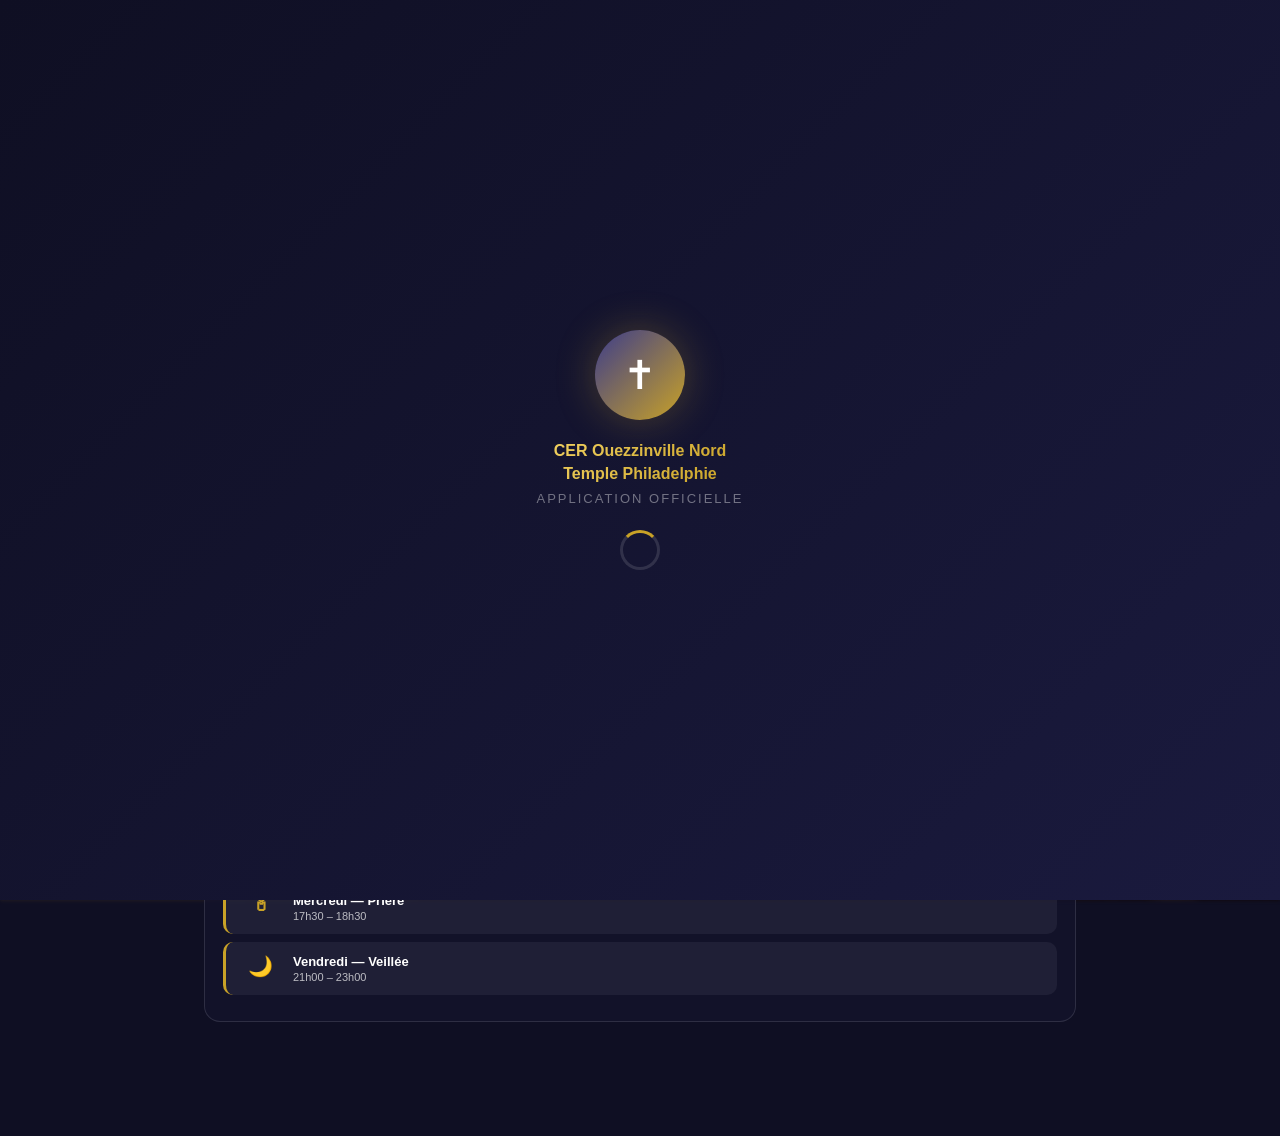
==== commit ed0d195e: "Update index.html" ====
--- a/index.html
+++ b/index.html
@@ -303,35 +303,91 @@
 <!-- LIVE -->
 <div class="page" id="page-live">
   <div class="section-header"><h2>🎥 <span data-i18n="liveTitle">Live – Philadelphie</span></h2></div>
+
+  <!-- ===== VUE ADMIN : panneau de contrôle complet ===== -->
   <div id="liveAdminControls" class="hidden">
+
+    <!-- Caméra locale -->
     <div class="glass-card">
-      <h3 style="margin-bottom:8px">Démarrer un live</h3>
-      <p style="font-size:12px;color:var(--text-secondary);margin-bottom:10px">Seuls les admins peuvent lancer un live.</p>
-      <div class="camera-container" style="margin-bottom:12px">
-        <video id="livePreview" autoplay playsinline muted class="live-preview-video"></video>
-        <div class="live-preview-controls">
-          <button class="btn btn-secondary btn-sm" onclick="toggleCamera()">🔄 Changer caméra</button>
-          <button class="btn btn-secondary btn-sm" onclick="startPreview()">📷 Aperçu</button>
-        </div>
-      </div>
-      <div class="form-group"><label class="form-label">Titre du live</label><input class="form-input" type="text" id="liveTitleInput" placeholder="Ex: Culte d'Adoration"></div>
-      <div class="form-group"><label class="form-label">Lien YouTube / flux</label><input class="form-input" type="text" id="liveStreamUrl" placeholder="https://youtube.com/watch?v=..."></div>
-      <button class="btn btn-danger btn-block" onclick="handleStartLive()">🔴 Démarrer le live</button>
-    </div>
-  </div>
+      <div class="card-header">
+        <div class="card-title">📷 Caméra locale</div>
+        <span id="cameraStatusBadge" style="font-size:11px;color:var(--text-muted)">Inactif</span>
+      </div>
+      <div class="camera-container" id="cameraContainer" style="background:#000;border-radius:12px;overflow:hidden;min-height:180px;display:flex;align-items:center;justify-content:center">
+        <video id="livePreview" autoplay playsinline muted style="width:100%;display:none;border-radius:12px"></video>
+        <div id="cameraPlaceholder" style="text-align:center;color:var(--text-muted);padding:20px">
+          <div style="font-size:40px;margin-bottom:8px">📷</div>
+          <p style="font-size:12px">Appuyez sur "Activer caméra"</p>
+        </div>
+      </div>
+      <!-- Contrôles caméra -->
+      <div style="display:flex;gap:8px;margin-top:10px;flex-wrap:wrap">
+        <button class="btn btn-gold btn-sm" onclick="liveActivateCamera()" id="btnActivateCam">📷 Activer caméra</button>
+        <button class="btn btn-secondary btn-sm hidden" onclick="liveSwitchCamera()" id="btnSwitchCam">🔄 Retourner</button>
+        <button class="btn btn-secondary btn-sm hidden" onclick="liveStopCamera()" id="btnStopCam">⏹ Arrêter caméra</button>
+      </div>
+    </div>
+
+    <!-- Configuration du live -->
+    <div class="glass-card" id="liveConfigCard">
+      <div class="card-title" style="margin-bottom:12px">⚙️ Configuration du live</div>
+      <div class="form-group">
+        <label class="form-label">Mode de diffusion</label>
+        <select class="form-select" id="liveModeSelect" onchange="toggleLiveMode()">
+          <option value="camera">📷 Caméra locale (enregistrement)</option>
+          <option value="youtube">▶️ Lien YouTube Live</option>
+        </select>
+      </div>
+      <div class="form-group"><label class="form-label">Titre du live</label><input class="form-input" type="text" id="liveTitleInput" placeholder="Ex: Culte d'Adoration du Dimanche"></div>
+      <div id="liveYtUrlGroup" class="form-group hidden">
+        <label class="form-label">URL YouTube Live</label>
+        <input class="form-input" type="text" id="liveStreamUrl" placeholder="https://youtube.com/watch?v=...">
+      </div>
+      <button class="btn btn-danger btn-block" onclick="handleStartLive()" id="btnStartLive">🔴 Lancer le live</button>
+    </div>
+
+    <!-- Panneau EN DIRECT (admin) -->
+    <div class="glass-card hidden" id="liveActiveAdminPanel" style="border-color:var(--danger)">
+      <div class="card-header">
+        <div>
+          <div class="live-badge">🔴 EN DIRECT</div>
+          <h3 id="adminCurrentLiveTitle" style="margin-top:6px;color:var(--gold)"></h3>
+        </div>
+        <button class="btn btn-danger btn-sm" onclick="handleStopLive()">⏹ Arrêter</button>
+      </div>
+      <!-- Vue caméra admin en direct -->
+      <div id="adminLiveCameraView" class="hidden" style="margin-bottom:12px">
+        <video id="adminLiveVideo" autoplay playsinline muted style="width:100%;border-radius:8px;background:#000"></video>
+      </div>
+      <!-- Enregistrement -->
+      <div id="recordingControls" class="hidden" style="background:rgba(244,67,54,.08);border-radius:8px;padding:12px;border:1px solid rgba(244,67,54,.2)">
+        <div class="card-header" style="margin-bottom:8px">
+          <span style="font-size:13px;font-weight:700">⏺ Enregistrement</span>
+          <span id="recordingTimer" style="font-size:12px;color:var(--danger);font-weight:700">00:00</span>
+        </div>
+        <div style="display:flex;gap:8px">
+          <button class="btn btn-danger btn-sm" onclick="startRecording()" id="btnRecord" style="flex:1">⏺ Enregistrer</button>
+          <button class="btn btn-secondary btn-sm hidden" onclick="stopRecording()" id="btnStopRecord" style="flex:1">⏹ Arrêter</button>
+          <button class="btn btn-success btn-sm hidden" onclick="saveRecording()" id="btnSaveRecord" style="flex:1">💾 Sauvegarder</button>
+        </div>
+        <p id="recordingStatus" style="font-size:11px;color:var(--text-muted);margin-top:6px;text-align:center"></p>
+      </div>
+    </div>
+  </div>
+
+  <!-- ===== VUE SPECTATEUR : ce que voient les membres ===== -->
   <div id="liveStatusArea">
     <div id="noLiveActive" class="empty-state">
       <div class="empty-icon">🎥</div>
       <p>Aucun live en cours pour le moment.</p>
-      <p style="font-size:12px;margin-top:4px">Les membres seront notifiés dès qu'un administrateur lancera un direct.</p>
+      <p style="font-size:12px;margin-top:4px">Vous serez notifié dès qu'un live commencera.</p>
     </div>
     <div id="liveActive" class="hidden">
       <div class="glass-card">
         <div class="card-header">
           <div><div class="live-badge">🔴 EN DIRECT</div><h3 id="currentLiveTitle" style="margin-top:6px"></h3></div>
-          <button id="stopLiveBtn" class="btn btn-danger btn-sm hidden" onclick="handleStopLive()">Arrêter</button>
-        </div>
-        <div class="live-player-container" id="livePlayerContainer"></div>
+        </div>
+        <div class="live-player-container" id="livePlayerContainer" style="min-height:200px;background:#000;border-radius:8px;display:flex;align-items:center;justify-content:center"></div>
       </div>
     </div>
   </div>
@@ -642,4 +698,4 @@
 <script src="data.js" defer></script>
 <script src="script.js" defer></script>
 </body>
-</html>+</html>
--- a/style.css
+++ b/style.css
@@ -561,3 +561,47 @@
 @media (min-width:768px) {
   .stats-grid { grid-template-columns:repeat(4,1fr); }
 }
+
+/* ====================================
+   🎥 LIVE — styles caméra & enregistrement
+   ==================================== */
+#cameraContainer {
+  position: relative;
+  border-radius: 12px;
+  overflow: hidden;
+  background: #000;
+  min-height: 180px;
+}
+#cameraPlaceholder {
+  display: flex;
+  flex-direction: column;
+  align-items: center;
+  justify-content: center;
+  width: 100%;
+  min-height: 180px;
+  color: var(--text-muted);
+}
+#livePreview, #adminLiveVideo {
+  width: 100%;
+  border-radius: 8px;
+  background: #000;
+  display: block;
+}
+.live-player-container {
+  aspect-ratio: 16/9;
+  background: #000;
+  border-radius: 8px;
+  display: flex;
+  align-items: center;
+  justify-content: center;
+  overflow: hidden;
+}
+.live-player-container iframe {
+  width: 100%;
+  height: 100%;
+  border: none;
+}
+#recordingTimer {
+  font-variant-numeric: tabular-nums;
+  letter-spacing: 1px;
+}
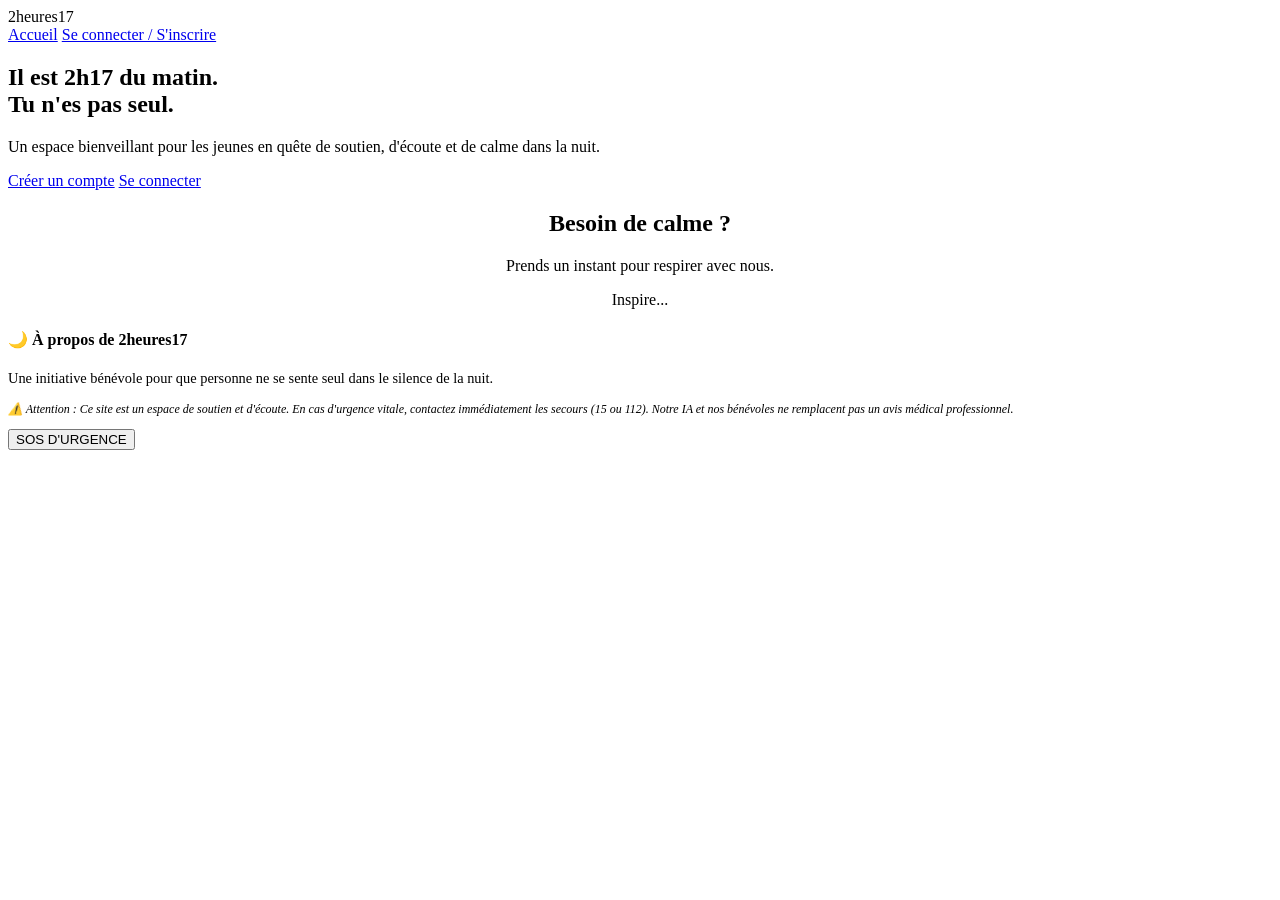
==== commit b8f1aec8: "Add files via upload" ====
--- a/index.html
+++ b/index.html
@@ -1,701 +1,88 @@
 <!DOCTYPE html>
 <html lang="fr">
 <head>
-<meta charset="UTF-8">
-<meta name="viewport" content="width=device-width, initial-scale=1.0, maximum-scale=1.0, user-scalable=no">
-<meta name="theme-color" content="#1a1a2e">
-<meta name="apple-mobile-web-app-capable" content="yes">
-<meta name="apple-mobile-web-app-status-bar-style" content="black-translucent">
-<meta name="description" content="CER Ouezzinville Nord - Temple Philadelphie — Application officielle de l'église">
-<title>CER Ouezzinville Nord - Temple Philadelphie</title>
-<link rel="manifest" href="manifest.json">
-<link rel="shortcut icon" href="./logo-site.png">
-<link rel="stylesheet" href="style.css">
+    <meta charset="UTF-8">
+    <meta name="viewport" content="width=device-width, initial-scale=1.0, maximum-scale=1.0, user-scalable=no">
+    <title>2heures17 | Personne n'est seul dans la nuit</title>
+    <meta name="description" content="Une plateforme de soutien nocturne bienveillante. Discutez avec des bénévoles ou notre IA quand le silence devient trop lourd.">
+    
+    <!-- OpenGraph / Facebook -->
+    <meta property="og:type" content="website">
+    <meta property="og:url" content="https://2heures17.vercel.app/">
+    <meta property="og:title" content="2heures17 | Soutien Nocturne">
+    <meta property="og:description" content="Personne n'est seul dans la nuit. Rejoignez notre communauté de soutien bienveillante.">
+    <meta property="og:image" content="https://2heures17.vercel.app/img/og-image.png">
+
+    <!-- Twitter -->
+    <meta property="twitter:card" content="summary_large_image">
+    <meta property="twitter:url" content="https://2heures17.vercel.app/">
+    <meta property="twitter:title" content="2heures17 | Soutien Nocturne">
+    <meta property="twitter:description" content="Personne n'est seul dans la nuit. Rejoignez notre communauté de soutien bienveillante.">
+    
+    <link rel="stylesheet" href="css/style.css">
 </head>
 <body>
-<!-- LOADER -->
-<div id="loader">
-  <div class="loader-logo">✝</div>
-  <div class="loader-church-name">CER Ouezzinville Nord<br>Temple Philadelphie</div>
-  <div class="loader-church-sub">Application officielle</div>
-  <div class="loader-spinner"></div>
-</div>
-<div class="toast-container" id="toastContainer"></div>
-<!-- NAVBAR -->
-<nav class="navbar">
-  <div class="navbar-brand">
-    <div class="logo">✝</div>
-    <div class="brand-text">
-      <div class="brand-name">CER Ouezzinville Nord</div>
-      <div class="brand-sub">Temple Philadelphie</div>
-    </div>
-  </div>
-  <div class="navbar-actions">
-    <div class="lang-dropdown">
-      <button class="nav-btn" onclick="toggleLangMenu()">🌍</button>
-      <div class="lang-dropdown-menu" id="langMenu">
-        <div class="lang-option" data-lang="fr" onclick="setLanguage('fr')">🇫🇷 Français</div>
-        <div class="lang-option" data-lang="en" onclick="setLanguage('en')">🇬🇧 English</div>
-        <div class="lang-option" data-lang="dioula" onclick="setLanguage('dioula')">🇲🇱 Dioula</div>
-        <div class="lang-option" data-lang="moore" onclick="setLanguage('moore')">🇧🇫 Mooré</div>
-      </div>
-    </div>
-    <button class="nav-btn" onclick="toggleDarkMode()" id="themeBtn">🌙</button>
-    <button class="nav-btn" onclick="showNotifications()">🔔<span class="badge" id="notifBadge" style="display:none">0</span></button>
-    <button class="nav-btn" onclick="toggleAuthModal()" id="profileBtn">👤</button>
-  </div>
-</nav>
-<!-- BOTTOM NAV -->
-<nav class="bottom-nav">
-  <button class="bottom-nav-item active" data-page="home" onclick="navigate('home')"><span class="icon">🏠</span><span data-i18n="navHome">Accueil</span></button>
-  <button class="bottom-nav-item" data-page="bible" onclick="navigate('bible')"><span class="icon">📖</span><span data-i18n="navBible">Bible</span></button>
-  <button class="bottom-nav-item" data-page="meditation" onclick="navigate('meditation')"><span class="icon">🧘</span><span data-i18n="navMeditation">Méditer</span></button>
-  <button class="bottom-nav-item" data-page="live" onclick="navigate('live')"><span class="icon">🎥</span><span data-i18n="navLive">Live</span></button>
-  <button class="bottom-nav-item" data-page="sermons" onclick="navigate('sermons')"><span class="icon">🎬</span><span data-i18n="navSermons">Prédica.</span></button>
-  <button class="bottom-nav-item" data-page="gallery" onclick="navigate('gallery')"><span class="icon">🖼</span><span data-i18n="navGallery">Galerie</span></button>
-  <button class="bottom-nav-item" data-page="programs" onclick="navigate('programs')"><span class="icon">📅</span><span data-i18n="navPrograms">Programmes</span></button>
-  <button class="bottom-nav-item" data-page="announcements" onclick="navigate('announcements')"><span class="icon">📢</span><span data-i18n="navAnnouncements">Infos</span></button>
-  <button class="bottom-nav-item" data-page="chat" onclick="navigate('chat')"><span class="icon">💬</span><span data-i18n="navChat">Chat</span></button>
-  <button class="bottom-nav-item" data-page="about" onclick="navigate('about')"><span class="icon">ℹ️</span><span data-i18n="navAbout">À propos</span></button>
-  <button class="bottom-nav-item" data-page="contact" onclick="navigate('contact')"><span class="icon">📞</span><span data-i18n="navContact">Contact</span></button>
-  <button class="bottom-nav-item hidden" data-page="dashboard" id="navDashboard" onclick="navigate('dashboard')"><span class="icon">👑</span><span>Dashboard</span></button>
-</nav>
-<main class="main-content">
+    <div class="stars" id="stars-container"></div>
+    
+    <div class="container">
+        <nav>
+            <div class="logo">2heures17</div>
+            <div class="nav-links">
+                <a href="index.html">Accueil</a>
+                <a href="admin.html" id="admin-nav-link" class="btn btn-outline" style="display:none; padding: var(--spacing-sm) var(--spacing-md); margin-left: var(--spacing-md); border-color: var(--accent-color); color: var(--accent-color);">⚙️ Admin <span id="unread-count" class="notification-badge">0</span></a>
+                <a href="auth.html" id="auth-link" class="btn btn-outline" style="padding: var(--spacing-sm) var(--spacing-md); margin-left: var(--spacing-md);">Se connecter / S'inscrire</a>
+                <a href="dashboard.html" id="dashboard-link" class="btn btn-primary" style="display:none; padding: var(--spacing-sm) var(--spacing-md); margin-left: var(--spacing-md);">Mon Espace</a>
+            </div>
+        </nav>
 
-<!-- HOME -->
-<div class="page active" id="page-home">
-  <div class="welcome-hero">
-    <div class="church-logo-large">✝</div>
-    <h1>CER Ouezzinville Nord</h1>
-    <div class="church-full-name" data-i18n="templePhiladelphie">Temple Philadelphie</div>
-    <div class="church-verse">
-      <span data-i18n="philadelphiaVerse">« Je connais tes œuvres. Voici, j'ai mis devant toi une porte ouverte... »</span>
-      <span class="cv-ref">Apocalypse 3:8</span>
-    </div>
-  </div>
-  <div class="online-bar">
-    <div id="homeLiveIndicator" class="hidden live-indicator-badge" onclick="navigate('live')">
-      <span class="online-dot live-indicator-dot"></span>
-      <span style="color:var(--danger);font-weight:700">LIVE EN COURS</span>
-    </div>
-    <span class="online-dot"></span><span id="onlineCount">0</span>&nbsp;<span data-i18n="onlineNow">en ligne</span>
-  </div>
-  <div class="stats-grid">
-    <div class="stat-card"><div class="stat-icon">📺</div><div class="stat-value" id="statLives">0</div><div class="stat-label" data-i18n="statLives">Lives</div></div>
-    <div class="stat-card"><div class="stat-icon">👥</div><div class="stat-value" id="statMembers">0</div><div class="stat-label" data-i18n="statMembers">Membres</div></div>
-    <div class="stat-card"><div class="stat-icon">🎬</div><div class="stat-value" id="statSermons">0</div><div class="stat-label" data-i18n="statSermons">Prédications</div></div>
-    <div class="stat-card"><div class="stat-icon">🧘</div><div class="stat-value" id="statMeditations">0</div><div class="stat-label" data-i18n="statMeditations">Méditations</div></div>
-  </div>
-  <div class="section-header"><h2 data-i18n="quickActions">Actions rapides</h2></div>
-  <div class="quick-actions">
-    <div class="quick-action-btn" onclick="navigate('bible')"><span class="qa-icon">📖</span><span data-i18n="readBible">Bible</span></div>
-    <div class="quick-action-btn" onclick="navigate('meditation')"><span class="qa-icon">🧘</span><span data-i18n="meditate">Méditer</span></div>
-    <div class="quick-action-btn" onclick="navigate('live')"><span class="qa-icon">🎥</span><span data-i18n="watchLive">Lives</span></div>
-    <div class="quick-action-btn" onclick="navigate('sermons')"><span class="qa-icon">🎬</span><span data-i18n="watchSermons">Prédica.</span></div>
-    <div class="quick-action-btn" onclick="navigate('gallery')"><span class="qa-icon">📸</span><span data-i18n="viewGallery">Galerie</span></div>
-    <div class="quick-action-btn" onclick="startQuickMed()"><span class="qa-icon">🌿</span><span data-i18n="quickMeditation">Méditation rapide</span></div>
-  </div>
-  <div class="glass-card" style="margin-top:16px">
-    <div class="card-header"><div class="card-title">📅 <span data-i18n="upcomingEvents">Prochains cultes</span></div></div>
-    <div id="homeEvents">
-      <div class="calendar-event"><div class="event-date"><div class="event-day">🙏</div></div><div class="event-info"><h4>Dimanche — Culte d'adoration</h4><p>8h00 – 11h30</p></div></div>
-      <div class="calendar-event"><div class="event-date"><div class="event-day">🕯</div></div><div class="event-info"><h4>Mercredi — Prière</h4><p>17h30 – 18h30</p></div></div>
-      <div class="calendar-event"><div class="event-date"><div class="event-day">🌙</div></div><div class="event-info"><h4>Vendredi — Veillée</h4><p>21h00 – 23h00</p></div></div>
-    </div>
-  </div>
-</div>
+        <section class="hero">
+            <h1>Il est 2h17 du matin.<br>Tu n'es pas seul.</h1>
+            <p>Un espace bienveillant pour les jeunes en quête de soutien, d'écoute et de calme dans la nuit.</p>
+            <div class="hero-btns" id="guest-btns">
+                <a href="auth.html" class="btn btn-primary">Créer un compte</a>
+                <a href="auth.html" class="btn btn-outline">Se connecter</a>
+            </div>
+            <div class="hero-btns" id="user-btns" style="display:none;">
+                <a href="chat.html" class="btn btn-primary">Parler maintenant</a>
+                <a href="dashboard.html" class="btn btn-outline">Accéder à mon espace</a>
+            </div>
+        </section>
 
-<!-- BIBLE CORRIGEE -->
-<div class="page" id="page-bible">
-  <div class="section-header"><h2>📖 <span data-i18n="bibleTitle">La Bible</span></h2></div>
-  <div class="glass-card ai-bible-card">
-    <div class="card-title ai-bible-title">🤖 Assistant IA Biblique</div>
-    <p class="ai-bible-subtitle">Posez une question (ex: "versets sur l'amour", "Comment avoir la paix ?")</p>
-    <div class="bible-audio-controls-container">
-      <input class="form-input" type="text" id="aiBibleQuery" placeholder="Comment trouver la paix ?">
-      <button class="btn btn-gold btn-sm" onclick="askAIBible()">Demander</button>
-    </div>
-    <div id="aiBibleResponse" class="hidden ai-bible-response"></div>
-  </div>
-  <div class="glass-card">
-    <div class="bible-controls">
-      <div class="form-group">
-        <label class="form-label" data-i18n="book">Livre</label>
-        <select class="form-select" id="bibleBook" onchange="updateChapters();loadBible()">
-          <optgroup label="Ancien Testament">
-            <option value="Genesis">Genèse</option><option value="Exodus">Exode</option>
-            <option value="Leviticus">Lévitique</option><option value="Numbers">Nombres</option>
-            <option value="Deuteronomy">Deutéronome</option><option value="Joshua">Josué</option>
-            <option value="Judges">Juges</option><option value="Ruth">Ruth</option>
-            <option value="1 Samuel">1 Samuel</option><option value="2 Samuel">2 Samuel</option>
-            <option value="1 Kings">1 Rois</option><option value="2 Kings">2 Rois</option>
-            <option value="1 Chronicles">1 Chroniques</option><option value="2 Chronicles">2 Chroniques</option>
-            <option value="Ezra">Esdras</option><option value="Nehemiah">Néhémie</option>
-            <option value="Esther">Esther</option><option value="Job">Job</option>
-            <option value="Psalms">Psaumes</option><option value="Proverbs">Proverbes</option>
-            <option value="Ecclesiastes">Ecclésiaste</option><option value="Song of Solomon">Cantique</option>
-            <option value="Isaiah">Ésaïe</option><option value="Jeremiah">Jérémie</option>
-            <option value="Lamentations">Lamentations</option><option value="Ezekiel">Ézéchiel</option>
-            <option value="Daniel">Daniel</option><option value="Hosea">Osée</option>
-            <option value="Joel">Joël</option><option value="Amos">Amos</option>
-            <option value="Obadiah">Abdias</option><option value="Jonah">Jonas</option>
-            <option value="Micah">Michée</option><option value="Nahum">Nahum</option>
-            <option value="Habakkuk">Habacuc</option><option value="Zephaniah">Sophonie</option>
-            <option value="Haggai">Aggée</option><option value="Zechariah">Zacharie</option>
-            <option value="Malachi">Malachie</option>
-          </optgroup>
-          <optgroup label="Nouveau Testament">
-            <option value="Matthew">Matthieu</option><option value="Mark">Marc</option>
-            <option value="Luke">Luc</option><option value="John" selected>Jean</option>
-            <option value="Acts">Actes</option><option value="Romans">Romains</option>
-            <option value="1 Corinthians">1 Corinthiens</option><option value="2 Corinthians">2 Corinthiens</option>
-            <option value="Galatians">Galates</option><option value="Ephesians">Éphésiens</option>
-            <option value="Philippians">Philippiens</option><option value="Colossians">Colossiens</option>
-            <option value="1 Thessalonians">1 Thessaloniciens</option><option value="2 Thessalonians">2 Thessaloniciens</option>
-            <option value="1 Timothy">1 Timothée</option><option value="2 Timothy">2 Timothée</option>
-            <option value="Titus">Tite</option><option value="Philemon">Philémon</option>
-            <option value="Hebrews">Hébreux</option><option value="James">Jacques</option>
-            <option value="1 Peter">1 Pierre</option><option value="2 Peter">2 Pierre</option>
-            <option value="1 John">1 Jean</option><option value="2 John">2 Jean</option>
-            <option value="3 John">3 Jean</option><option value="Jude">Jude</option>
-            <option value="Revelation">Apocalypse</option>
-          </optgroup>
-        </select>
-      </div>
-      <div class="form-group">
-        <label class="form-label" data-i18n="chapter">Chapitre</label>
-        <select class="form-select" id="bibleChapter" onchange="loadBible()"></select>
-      </div>
-    </div>
-    <div class="form-group">
-      <label class="form-label" data-i18n="search">Recherche dans le chapitre</label>
-      <input class="form-input" type="text" id="bibleSearch" placeholder="Mot-clé..." oninput="searchBible()">
-    </div>
-    <div class="bible-audio-controls" style="margin-top:10px">
-      <button class="btn btn-gold btn-sm" onclick="speakBible()">🔊 <span data-i18n="listen">Écouter</span></button>
-      <button class="btn btn-secondary btn-sm" onclick="pauseSpeech()">⏸</button>
-      <button class="btn btn-secondary btn-sm" onclick="stopSpeech()">⏹</button>
-      <div class="speed-control">
-        <span style="font-size:11px">Vitesse:</span>
-        <select class="form-select bible-speech-speed" id="speechSpeed">
-          <option value="0.5">0.5x</option><option value="0.75">0.75x</option>
-          <option value="1" selected>1x</option><option value="1.25">1.25x</option>
-          <option value="1.5">1.5x</option>
-        </select>
-      </div>
-    </div>
-  </div>
-  <div class="bible-content" id="bibleContent">
-    <div class="empty-state"><div class="loader-spinner" style="margin:0 auto 10px"></div><p>Chargement...</p></div>
-  </div>
-  <div class="tabs" style="margin-top:14px">
-    <button class="tab active" onclick="showBibleTab('favorites',this)">⭐ Favoris</button>
-    <button class="tab" onclick="showBibleTab('history',this)">📜 Historique</button>
-  </div>
-  <div class="tab-content active" id="bible-tab-favorites">
-    <div id="bibleFavorites"><div class="empty-state"><div class="empty-icon">⭐</div><p data-i18n="noFavorites">Aucun favori</p></div></div>
-  </div>
-  <div class="tab-content" id="bible-tab-history"><div id="bibleHistory"></div></div>
-</div>
+        <div class="glass" style="margin-top: var(--spacing-xl); text-align: center;">
+            <h2>Besoin de calme ?</h2>
+            <p>Prends un instant pour respirer avec nous.</p>
+            <div class="breathe-container">
+                <div class="breathe-circle" id="breathe-text">Inspire...</div>
+            </div>
+        </div>
 
-<!-- MEDITATION -->
-<div class="page" id="page-meditation">
-  <div class="meditation-hero">
-    <h2 data-i18n="meditationTitle">🧘 Méditation & Prière</h2>
-    <p>Temple Philadelphie — <span data-i18n="meditationSubtitle">Trouvez la paix dans Sa présence</span></p>
-  </div>
-  <div class="daily-verse-card" id="dailyVerseCard">
-    <div class="dv-icon">✨</div>
-    <div class="dv-text" id="dailyVerseText">"..."</div>
-    <div class="dv-ref" id="dailyVerseRef"></div>
-    <button class="btn btn-meditation btn-sm" style="margin-top:10px" onclick="meditateOnVerse()" data-i18n="meditateVerse">Méditer ce verset</button>
-  </div>
-  <div class="session-info">
-    <div class="session-stat"><div class="ss-value" id="totalMedTime">0</div><div class="ss-label" data-i18n="totalMinutes">min. total</div></div>
-    <div class="session-stat"><div class="ss-value" id="totalMedSessions">0</div><div class="ss-label" data-i18n="sessions">sessions</div></div>
-    <div class="session-stat"><div class="ss-value" id="medStreak">0</div><div class="ss-label" data-i18n="streak">jours</div></div>
-  </div>
-  <div class="section-header"><h2 data-i18n="choosePractice">Pratique</h2></div>
-  <div class="meditation-modes">
-    <div class="meditation-mode active" onclick="selectMedMode('breathing',this)"><div class="mode-icon">🌬️</div><div class="mode-name" data-i18n="breathingMode">Respiration</div><div class="mode-desc" data-i18n="breathingDesc">Inspirez, expirez</div></div>
-    <div class="meditation-mode" onclick="selectMedMode('prayer',this)"><div class="mode-icon">🙏</div><div class="mode-name" data-i18n="prayerMode">Prière</div><div class="mode-desc" data-i18n="prayerDesc">Recueillement</div></div>
-    <div class="meditation-mode" onclick="selectMedMode('scripture',this)"><div class="mode-icon">📖</div><div class="mode-name" data-i18n="scriptureMode">Lectio Divina</div><div class="mode-desc" data-i18n="scriptureDesc">Écritures</div></div>
-    <div class="meditation-mode" onclick="selectMedMode('gratitude',this)"><div class="mode-icon">💛</div><div class="mode-name" data-i18n="gratitudeMode">Gratitude</div><div class="mode-desc" data-i18n="gratitudeDesc">Louange</div></div>
-  </div>
-  <div class="glass-card">
-    <div class="card-title" style="margin-bottom:10px">⏱ <span data-i18n="duration">Durée</span></div>
-    <div class="meditation-duration-container">
-      <button class="btn btn-secondary btn-sm dur-btn" onclick="setDur(3,this)">3 min</button>
-      <button class="btn btn-meditation btn-sm dur-btn active" onclick="setDur(5,this)">5 min</button>
-      <button class="btn btn-secondary btn-sm dur-btn" onclick="setDur(10,this)">10 min</button>
-      <button class="btn btn-secondary btn-sm dur-btn" onclick="setDur(15,this)">15 min</button>
-      <button class="btn btn-secondary btn-sm dur-btn" onclick="setDur(20,this)">20 min</button>
-      <button class="btn btn-secondary btn-sm dur-btn" onclick="setDur(30,this)">30 min</button>
-    </div>
-  </div>
-  <div class="glass-card">
-    <div class="card-title" style="margin-bottom:10px">🎵 <span data-i18n="ambientSound">Ambiance</span></div>
-    <div class="ambient-grid">
-      <div class="ambient-btn" onclick="toggleAmbient('silence',this)"><div class="amb-icon">🤫</div><span data-i18n="silence">Silence</span></div>
-      <div class="ambient-btn" onclick="toggleAmbient('rain',this)"><div class="amb-icon">🌧️</div><span data-i18n="rain">Pluie</span></div>
-      <div class="ambient-btn" onclick="toggleAmbient('ocean',this)"><div class="amb-icon">🌊</div><span data-i18n="ocean">Océan</span></div>
-      <div class="ambient-btn" onclick="toggleAmbient('forest',this)"><div class="amb-icon">🌲</div><span data-i18n="forest">Forêt</span></div>
-      <div class="ambient-btn" onclick="toggleAmbient('fire',this)"><div class="amb-icon">🔥</div><span data-i18n="fireplace">Feu</span></div>
-      <div class="ambient-btn" onclick="toggleAmbient('birds',this)"><div class="amb-icon">🐦</div><span data-i18n="birds">Oiseaux</span></div>
-    </div>
-    <div class="volume-control"><span>🔈</span><input type="range" min="0" max="100" value="50" id="ambVol" oninput="setAmbVol(this.value)"><span>🔊</span></div>
-  </div>
-  <div class="glass-card" id="medActiveArea">
-    <div class="breathing-container" id="breathingArea">
-      <div class="breathing-phase" id="breathPhase" data-i18n="readyStart">Prêt à commencer</div>
-      <div class="breathing-circle-wrapper">
-        <div class="breathing-ring"></div><div class="breathing-ring"></div>
-        <div class="breathing-circle" id="breathCircle"><span id="breathInstr" data-i18n="pressStart">Appuyez Démarrer</span></div>
-      </div>
-      <div class="breathing-timer" id="medTimer">5:00</div>
-      <div class="breathing-controls">
-        <button class="btn btn-meditation" onclick="startMed()" id="btnStartMed">▶️ <span data-i18n="start">Démarrer</span></button>
-        <button class="btn btn-secondary hidden" onclick="pauseMed()" id="btnPauseMed">⏸</button>
-        <button class="btn btn-danger btn-sm hidden" onclick="stopMed()" id="btnStopMed">⏹</button>
-      </div>
-    </div>
-    <div class="hidden" id="scriptureArea">
-      <div style="text-align:center;padding:16px">
-        <h3 style="color:var(--meditation-light)" data-i18n="lectioDivina">Lectio Divina</h3>
-        <p style="font-size:12px;color:var(--text-secondary);margin:6px 0" data-i18n="lectioDesc">Lisez lentement, laissez le texte vous parler</p>
-        <div class="daily-verse-card" style="margin:12px 0"><div class="dv-text" id="scriptureText">"..."</div><div class="dv-ref" id="scriptureRef"></div></div>
-        <div class="breathing-timer" id="scriptureTimer">5:00</div>
-        <div class="breathing-controls" style="margin-top:12px">
-          <button class="btn btn-meditation" onclick="startMed()" id="btnStartS">▶️</button>
-          <button class="btn btn-secondary hidden" onclick="pauseMed()" id="btnPauseS">⏸</button>
-          <button class="btn btn-danger btn-sm hidden" onclick="stopMed()" id="btnStopS">⏹</button>
-        </div>
-      </div>
-    </div>
-    <div class="hidden" id="gratitudeArea">
-      <div style="text-align:center;padding:16px">
-        <h3 style="color:var(--meditation-light)">💛 <span data-i18n="gratitudeTitle">Gratitude</span></h3>
-        <p style="font-size:12px;color:var(--text-secondary);margin:6px 0 14px" data-i18n="gratitudeInst">3 sujets de reconnaissance</p>
-        <div class="form-group"><input class="form-input" id="grat1" placeholder="1. Je suis reconnaissant pour..." maxlength="200"></div>
-        <div class="form-group"><input class="form-input" id="grat2" placeholder="2. Je suis reconnaissant pour..." maxlength="200"></div>
-        <div class="form-group"><input class="form-input" id="grat3" placeholder="3. Je suis reconnaissant pour..." maxlength="200"></div>
-        <div class="breathing-timer" id="gratTimer">5:00</div>
-        <div class="breathing-controls" style="margin-top:12px">
-          <button class="btn btn-meditation" onclick="startMed()" id="btnStartG">▶️</button>
-          <button class="btn btn-secondary hidden" onclick="pauseMed()" id="btnPauseG">⏸</button>
-          <button class="btn btn-danger btn-sm hidden" onclick="stopMed()" id="btnStopG">⏹</button>
-        </div>
-      </div>
-    </div>
-  </div>
-  <div class="glass-card">
-    <div class="card-header"><div class="card-title">📓 <span data-i18n="journal">Journal</span></div></div>
-    <div class="form-group"><textarea class="form-textarea meditation-journal-textarea" id="medJournal" placeholder="Réflexions, prières..."></textarea></div>
-    <button class="btn btn-meditation btn-sm btn-block" onclick="saveJournal()">💾 <span data-i18n="saveEntry">Sauvegarder</span></button>
-    <div id="journalEntries" class="meditation-journal-history"></div>
-  </div>
-  <div class="glass-card">
-    <div class="card-header"><div class="card-title">📊 <span data-i18n="medHistory">Historique</span></div></div>
-    <div id="medHistory"></div>
-  </div>
-</div>
-
-<!-- LIVE -->
-<div class="page" id="page-live">
-  <div class="section-header"><h2>🎥 <span data-i18n="liveTitle">Live – Philadelphie</span></h2></div>
-
-  <!-- ===== VUE ADMIN : panneau de contrôle complet ===== -->
-  <div id="liveAdminControls" class="hidden">
-
-    <!-- Caméra locale -->
-    <div class="glass-card">
-      <div class="card-header">
-        <div class="card-title">📷 Caméra locale</div>
-        <span id="cameraStatusBadge" style="font-size:11px;color:var(--text-muted)">Inactif</span>
-      </div>
-      <div class="camera-container" id="cameraContainer" style="background:#000;border-radius:12px;overflow:hidden;min-height:180px;display:flex;align-items:center;justify-content:center">
-        <video id="livePreview" autoplay playsinline muted style="width:100%;display:none;border-radius:12px"></video>
-        <div id="cameraPlaceholder" style="text-align:center;color:var(--text-muted);padding:20px">
-          <div style="font-size:40px;margin-bottom:8px">📷</div>
-          <p style="font-size:12px">Appuyez sur "Activer caméra"</p>
-        </div>
-      </div>
-      <!-- Contrôles caméra -->
-      <div style="display:flex;gap:8px;margin-top:10px;flex-wrap:wrap">
-        <button class="btn btn-gold btn-sm" onclick="liveActivateCamera()" id="btnActivateCam">📷 Activer caméra</button>
-        <button class="btn btn-secondary btn-sm hidden" onclick="liveSwitchCamera()" id="btnSwitchCam">🔄 Retourner</button>
-        <button class="btn btn-secondary btn-sm hidden" onclick="liveStopCamera()" id="btnStopCam">⏹ Arrêter caméra</button>
-      </div>
+        <footer class="footer-resources">
+            <div class="glass">
+                <h4>🌙 À propos de 2heures17</h4>
+                <p style="color: var(--text-muted); font-size: 0.9rem; margin-top: var(--spacing-md);">
+                    Une initiative bénévole pour que personne ne se sente seul dans le silence de la nuit.
+                </p>
+                <p style="color: var(--danger-color); font-size: 0.75rem; margin-top: var(--spacing-md); font-style: italic;">
+                    ⚠️ Attention : Ce site est un espace de soutien et d'écoute. En cas d'urgence vitale, contactez immédiatement les secours (15 ou 112). Notre IA et nos bénévoles ne remplacent pas un avis médical professionnel.
+                </p>
+            </div>
+        </footer>
     </div>
 
-    <!-- Configuration du live -->
-    <div class="glass-card" id="liveConfigCard">
-      <div class="card-title" style="margin-bottom:12px">⚙️ Configuration du live</div>
-      <div class="form-group">
-        <label class="form-label">Mode de diffusion</label>
-        <select class="form-select" id="liveModeSelect" onchange="toggleLiveMode()">
-          <option value="camera">📷 Caméra locale (enregistrement)</option>
-          <option value="youtube">▶️ Lien YouTube Live</option>
-        </select>
-      </div>
-      <div class="form-group"><label class="form-label">Titre du live</label><input class="form-input" type="text" id="liveTitleInput" placeholder="Ex: Culte d'Adoration du Dimanche"></div>
-      <div id="liveYtUrlGroup" class="form-group hidden">
-        <label class="form-label">URL YouTube Live</label>
-        <input class="form-input" type="text" id="liveStreamUrl" placeholder="https://youtube.com/watch?v=...">
-      </div>
-      <button class="btn btn-danger btn-block" onclick="handleStartLive()" id="btnStartLive">🔴 Lancer le live</button>
-    </div>
+    <button class="btn btn-sos" onclick="triggerSOS()">SOS D'URGENCE</button>
 
-    <!-- Panneau EN DIRECT (admin) -->
-    <div class="glass-card hidden" id="liveActiveAdminPanel" style="border-color:var(--danger)">
-      <div class="card-header">
-        <div>
-          <div class="live-badge">🔴 EN DIRECT</div>
-          <h3 id="adminCurrentLiveTitle" style="margin-top:6px;color:var(--gold)"></h3>
-        </div>
-        <button class="btn btn-danger btn-sm" onclick="handleStopLive()">⏹ Arrêter</button>
-      </div>
-      <!-- Vue caméra admin en direct -->
-      <div id="adminLiveCameraView" class="hidden" style="margin-bottom:12px">
-        <video id="adminLiveVideo" autoplay playsinline muted style="width:100%;border-radius:8px;background:#000"></video>
-      </div>
-      <!-- Enregistrement -->
-      <div id="recordingControls" class="hidden" style="background:rgba(244,67,54,.08);border-radius:8px;padding:12px;border:1px solid rgba(244,67,54,.2)">
-        <div class="card-header" style="margin-bottom:8px">
-          <span style="font-size:13px;font-weight:700">⏺ Enregistrement</span>
-          <span id="recordingTimer" style="font-size:12px;color:var(--danger);font-weight:700">00:00</span>
-        </div>
-        <div style="display:flex;gap:8px">
-          <button class="btn btn-danger btn-sm" onclick="startRecording()" id="btnRecord" style="flex:1">⏺ Enregistrer</button>
-          <button class="btn btn-secondary btn-sm hidden" onclick="stopRecording()" id="btnStopRecord" style="flex:1">⏹ Arrêter</button>
-          <button class="btn btn-success btn-sm hidden" onclick="saveRecording()" id="btnSaveRecord" style="flex:1">💾 Sauvegarder</button>
-        </div>
-        <p id="recordingStatus" style="font-size:11px;color:var(--text-muted);margin-top:6px;text-align:center"></p>
-      </div>
-    </div>
-  </div>
-
-  <!-- ===== VUE SPECTATEUR : ce que voient les membres ===== -->
-  <div id="liveStatusArea">
-    <div id="noLiveActive" class="empty-state">
-      <div class="empty-icon">🎥</div>
-      <p>Aucun live en cours pour le moment.</p>
-      <p style="font-size:12px;margin-top:4px">Vous serez notifié dès qu'un live commencera.</p>
-    </div>
-    <div id="liveActive" class="hidden">
-      <div class="glass-card">
-        <div class="card-header">
-          <div><div class="live-badge">🔴 EN DIRECT</div><h3 id="currentLiveTitle" style="margin-top:6px"></h3></div>
-        </div>
-        <div class="live-player-container" id="livePlayerContainer" style="min-height:200px;background:#000;border-radius:8px;display:flex;align-items:center;justify-content:center"></div>
-      </div>
-    </div>
-  </div>
-</div>
-
-<!-- SERMONS -->
-<div class="page" id="page-sermons">
-  <div class="section-header"><h2>🎬 <span data-i18n="sermonsTitle">Prédications</span></h2></div>
-  <div class="tabs">
-    <button class="tab active" onclick="showSermonTab('videos',this)">📹 Vidéos</button>
-    <button class="tab" onclick="showSermonTab('youtube',this)">▶️ YouTube</button>
-    <button class="tab" onclick="showSermonTab('upload',this)">⬆️ Upload</button>
-  </div>
-  <div class="tab-content active" id="sermon-tab-videos">
-    <div id="sermonsList"><div class="empty-state"><div class="empty-icon">🎬</div><p data-i18n="noSermons">Aucune prédication</p></div></div>
-  </div>
-  <div class="tab-content" id="sermon-tab-youtube">
-    <div class="glass-card">
-      <div class="form-group"><label class="form-label">YouTube URL</label><input class="form-input" type="url" id="ytUrl" placeholder="https://youtube.com/watch?v=..."></div>
-      <div class="form-group"><label class="form-label">Titre</label><input class="form-input" type="text" id="ytTitle" maxlength="150"></div>
-      <button class="btn btn-gold btn-block" onclick="addYT()">➕ Ajouter</button>
-    </div>
-    <div id="ytList"></div>
-  </div>
-  <div class="tab-content" id="sermon-tab-upload">
-    <div class="glass-card">
-      <div class="file-upload-area" onclick="document.getElementById('vidUp').click()">
-        <div class="upload-icon">🎬</div><p>Cliquer pour sélectionner une vidéo</p>
-        <input type="file" id="vidUp" accept="video/*" style="display:none" onchange="handleVidUp(event)">
-      </div>
-      <div class="form-group" style="margin-top:10px"><label class="form-label">Titre</label><input class="form-input" type="text" id="vidTitle" maxlength="150"></div>
-      <div class="upload-progress hidden" id="vidProg"><div class="upload-progress-bar" id="vidProgBar"></div></div>
-      <p class="hidden" id="vidProgTxt" style="font-size:11px;color:var(--text-secondary);text-align:center;margin-top:4px"></p>
-    </div>
-  </div>
-</div>
-
-<!-- GALLERY -->
-<div class="page" id="page-gallery">
-  <div class="section-header">
-    <h2>🖼 <span data-i18n="galleryTitle">Galerie</span></h2>
-    <button class="btn btn-gold btn-sm" onclick="document.getElementById('galUp').click()">➕ Photo</button>
-    <input type="file" id="galUp" accept="image/*" multiple style="display:none" onchange="handleGalUp(event)">
-  </div>
-  <div class="upload-progress hidden" id="galProg"><div class="upload-progress-bar" id="galProgBar"></div></div>
-  <div class="gallery-grid" id="galGrid">
-    <div class="empty-state" style="grid-column:1/-1"><div class="empty-icon">📸</div><p data-i18n="noPhotos">Aucune photo</p></div>
-  </div>
-</div>
-
-<!-- PROGRAMS -->
-<div class="page" id="page-programs">
-  <div class="section-header"><h2>📅 <span data-i18n="programsTitle">Programme des cultes</span></h2></div>
-  <div class="programs-section">
-    <div class="program-card">
-      <div class="program-title" data-i18n="sundayService">Culte du dimanche</div>
-      <div class="program-time">⏰ 8h00 – 11h30</div>
-      <div class="program-desc" data-i18n="sundayDesc">Adoration, enseignement biblique, communion fraternelle</div>
-    </div>
-    <div class="program-card">
-      <div class="program-title" data-i18n="wednesdayPrayer">Prière du mercredi</div>
-      <div class="program-time">⏰ 17h30 – 18h30</div>
-      <div class="program-desc" data-i18n="wednesdayDesc">Intercession, louange, méditation de la Parole</div>
-    </div>
-    <div class="program-card">
-      <div class="program-title" data-i18n="fridayPrayer">Veillée de prière</div>
-      <div class="program-time">⏰ 21h00 – 23h00</div>
-      <div class="program-desc" data-i18n="fridayDesc">Louange intense, prière pour les besoins, combat spirituel</div>
-    </div>
-  </div>
-</div>
-
-<!-- ANNOUNCEMENTS -->
-<div class="page" id="page-announcements">
-  <div class="section-header"><h2>📢 <span data-i18n="announcementsTitle">Informations & Annonces</span></h2></div>
-  <div id="adminAnnouncementForm" class="hidden">
-    <div class="glass-card">
-      <h3 style="margin-bottom:12px">📢 Nouvelle Annonce</h3>
-      <div class="form-group"><label class="form-label">Titre</label><input class="form-input" id="annTitle" placeholder="Ex: Grand Culte de Dimanche"></div>
-      <div class="form-group"><label class="form-label">Message</label><textarea class="form-textarea" id="annText" placeholder="Écrivez ici l'information..."></textarea></div>
-      <button class="btn btn-gold btn-block" onclick="postAnnouncement()">📤 Diffuser</button>
-    </div>
-  </div>
-  <div id="announcementsList"></div>
-</div>
-
-<!-- CHAT -->
-<div class="page" id="page-chat">
-  <div class="section-header"><h2>💬 <span data-i18n="chatTitle">Chat Communautaire</span></h2></div>
-  <div class="glass-card chat-container chat-container-inner">
-    <div id="chatMessages" class="chat-messages-area"></div>
-    <div class="chat-controls chat-controls-area">
-      <div id="chatPreview" class="hidden chat-media-preview">
-        <img id="chatImgPreview" class="chat-media-img" alt="">
-        <video id="chatVidPreview" class="chat-media-vid" controls></video>
-        <button class="btn btn-danger btn-sm chat-media-remove" onclick="clearChatMedia()">×</button>
-      </div>
-      <div style="display:flex;gap:8px">
-        <button class="btn btn-secondary btn-sm" onclick="document.getElementById('chatMedia').click()">📎</button>
-        <input type="file" id="chatMedia" accept="image/*,video/*" style="display:none" onchange="previewChatMedia(event)">
-        <input class="form-input" id="chatInput" placeholder="Votre message..." style="flex:1" onkeydown="if(event.key==='Enter')sendChatMessage()">
-        <button class="btn btn-gold btn-sm" onclick="sendChatMessage()">📤</button>
-      </div>
-    </div>
-  </div>
-</div>
-
-<!-- ABOUT -->
-<div class="page" id="page-about">
-  <div class="section-header"><h2>ℹ️ <span data-i18n="aboutTitle">À propos de nous</span></h2></div>
-  <div class="about-section" id="aboutContent"></div>
-</div>
-
-<!-- CONTACT -->
-<div class="page" id="page-contact">
-  <div class="section-header"><h2>📞 <span data-i18n="contactTitle">Nous contacter</span></h2></div>
-  <div class="contact-section">
-    <div class="contact-info">
-      <div class="contact-item"><span class="icon">📞</span><span>+226 76 75 30 35 (WhatsApp)</span></div>
-      <div class="contact-item"><span class="icon">📱</span><span>+226 07 67 18 39</span></div>
-      <div class="contact-item"><span class="icon">✉️</span><span>cerouezzinvillenord@gmail.com</span></div>
-      <div class="contact-item"><span class="icon">📍</span><span>Bobo-Dioulasso, à 500m du CEMA de Dafra</span></div>
-    </div>
-    <div class="contact-buttons">
-      <a href="mailto:cerouezzinvillenord@gmail.com?subject=Message%20depuis%20l%27application" class="btn btn-gold contact-btn">📧 Email</a>
-      <a href="https://wa.me/22676753035?text=Message%20depuis%20l%27application" target="_blank" class="btn btn-success contact-btn">💬 WhatsApp</a>
-      <a href="sms:+22676753035?body=Message%20depuis%20l%27application" class="btn btn-secondary contact-btn">📱 SMS</a>
-    </div>
-    <div style="margin-top:25px">
-      <h4 style="margin-bottom:12px;color:var(--gold)" data-i18n="serviceTimes">Horaires des cultes</h4>
-      <div class="schedule-item"><span class="day" data-i18n="sunday">Dimanche</span><span class="time">8h00 – 11h30</span></div>
-      <div class="schedule-item"><span class="day" data-i18n="wednesday">Mercredi</span><span class="time">17h30 – 18h30 (prière)</span></div>
-      <div class="schedule-item"><span class="day" data-i18n="friday">Vendredi</span><span class="time">21h00 – 23h00 (veillée)</span></div>
-    </div>
-  </div>
-</div>
-
-<!-- DASHBOARD SUPERADMIN -->
-<div class="page" id="page-dashboard">
-  <div class="section-header">
-    <h2>👑 Tableau de bord</h2>
-    <span class="live-badge" style="animation:none;background:linear-gradient(135deg,var(--gold),var(--gold-light));color:#1a1a2e">SUPERADMIN</span>
-  </div>
-  <!-- KPI -->
-  <div class="stats-grid" style="grid-template-columns:repeat(2,1fr);gap:10px;margin-bottom:16px">
-    <div class="stat-card" style="border-left:3px solid var(--gold)">
-      <div class="stat-icon">👥</div><div class="stat-value" id="dashTotalUsers">0</div><div class="stat-label">Utilisateurs</div>
-    </div>
-    <div class="stat-card" style="border-left:3px solid var(--success)">
-      <div class="stat-icon">🎬</div><div class="stat-value" id="dashTotalSermons">0</div><div class="stat-label">Prédications</div>
-    </div>
-    <div class="stat-card" style="border-left:3px solid var(--meditation)">
-      <div class="stat-icon">🧘</div><div class="stat-value" id="dashTotalSessions">0</div><div class="stat-label">Sessions méditation</div>
-    </div>
-    <div class="stat-card" style="border-left:3px solid var(--danger)">
-      <div class="stat-icon">📢</div><div class="stat-value" id="dashTotalAnn">0</div><div class="stat-label">Annonces</div>
-    </div>
-  </div>
-  <!-- Live -->
-  <div class="glass-card" style="border-color:var(--danger)">
-    <div class="card-header">
-      <div class="card-title">🔴 Gestion du Live</div>
-      <div id="dashLiveStatus" class="live-badge" style="animation:none;background:var(--text-muted)">INACTIF</div>
-    </div>
-    <div id="dashLiveInfo" class="hidden" style="margin-bottom:12px;padding:10px;background:rgba(244,67,54,.08);border-radius:8px;border-left:3px solid var(--danger)">
-      <p style="font-weight:700;color:var(--gold)" id="dashLiveTitle"></p>
-      <p style="font-size:12px;color:var(--text-secondary)" id="dashLiveUrl"></p>
-    </div>
-    <div class="form-group"><label class="form-label">Titre du live</label><input class="form-input" type="text" id="dashLiveTitleInput" placeholder="Ex: Culte du dimanche"></div>
-    <div class="form-group"><label class="form-label">URL YouTube / flux</label><input class="form-input" type="text" id="dashLiveUrlInput" placeholder="https://youtube.com/watch?v=..."></div>
-    <div style="display:flex;gap:8px">
-      <button class="btn btn-danger" style="flex:1" onclick="dashStartLive()">🔴 Démarrer</button>
-      <button class="btn btn-secondary" style="flex:1" onclick="dashStopLive()">⏹ Arrêter</button>
-    </div>
-  </div>
-  <!-- Annonce -->
-  <div class="glass-card">
-    <div class="card-title" style="margin-bottom:12px">📢 Nouvelle Annonce</div>
-    <div class="form-group"><label class="form-label">Titre</label><input class="form-input" id="dashAnnTitle" placeholder="Titre de l'annonce"></div>
-    <div class="form-group"><label class="form-label">Message</label><textarea class="form-textarea" id="dashAnnText" placeholder="Contenu de l'annonce..."></textarea></div>
-    <button class="btn btn-gold btn-block" onclick="dashPostAnnouncement()">📤 Publier l'annonce</button>
-  </div>
-  <!-- Utilisateurs -->
-  <div class="glass-card">
-    <div class="card-header">
-      <div class="card-title">👥 Utilisateurs</div>
-      <button class="btn btn-gold btn-sm" onclick="dashRefreshUsers()">🔄 Actualiser</button>
-    </div>
-    <div id="dashUserList" class="user-list-container"></div>
-  </div>
-  <!-- YouTube prédications -->
-  <div class="glass-card">
-    <div class="card-title" style="margin-bottom:12px">▶️ Ajouter une prédication YouTube</div>
-    <div class="form-group"><label class="form-label">URL YouTube</label><input class="form-input" type="url" id="dashYtUrl" placeholder="https://youtube.com/watch?v=..."></div>
-    <div class="form-group"><label class="form-label">Titre</label><input class="form-input" type="text" id="dashYtTitle" maxlength="150"></div>
-    <button class="btn btn-gold btn-block" onclick="dashAddYT()">➕ Ajouter</button>
-    <div id="dashYtList" style="margin-top:10px"></div>
-  </div>
-  <!-- Activité récente -->
-  <div class="glass-card">
-    <div class="card-title" style="margin-bottom:12px">📋 Activité récente</div>
-    <div id="dashActivity"></div>
-  </div>
-  <!-- Zone dangereuse -->
-  <div class="glass-card" style="border-color:var(--danger)">
-    <div class="card-title" style="margin-bottom:12px;color:var(--danger)">⚠️ Zone d'administration</div>
-    <div style="display:flex;flex-direction:column;gap:8px">
-      <button class="btn btn-secondary btn-sm" onclick="dashExportData()">📥 Exporter les données (JSON)</button>
-      <button class="btn btn-danger btn-sm" onclick="dashClearChat()">🗑 Vider le chat</button>
-      <button class="btn btn-danger btn-sm" onclick="dashClearGallery()">🗑 Vider la galerie</button>
-    </div>
-  </div>
-</div>
-
-</main>
-
-<!-- MODALS -->
-<div class="modal-overlay" id="imageZoomModal" onclick="closeModal('imageZoomModal')">
-  <img class="modal-image" id="zoomImg" src="" alt="">
-</div>
-<div class="modal-overlay" id="notifModal">
-  <div class="modal-content">
-    <h3 style="margin-bottom:14px">🔔 Notifications</h3>
-    <div id="notifList"><div class="empty-state"><div class="empty-icon">🔔</div><p>Aucune notification</p></div></div>
-    <button class="btn btn-secondary btn-block" style="margin-top:14px" onclick="closeModal('notifModal')">Fermer</button>
-  </div>
-</div>
-<div class="modal-overlay" id="authModal">
-  <div class="modal-content">
-    <div id="authLogin">
-      <h3 style="margin-bottom:14px">🔑 Connexion</h3>
-      <div class="form-group"><label class="form-label">Email</label><input class="form-input" type="email" id="loginEmail" placeholder="votre@email.com"></div>
-      <div class="form-group">
-        <label class="form-label">Mot de passe</label>
-        <input class="form-input" type="password" id="loginPass">
-        <span class="password-toggle" onclick="togglePass('loginPass', this)">👁️</span>
-      </div>
-      <button class="btn btn-gold btn-block" onclick="handleLogin()">Se connecter</button>
-      <p style="text-align:center;font-size:12px;margin-top:12px;color:var(--text-muted)">Pas de compte ? <a href="javascript:void(0)" onclick="showAuthPage('register')" style="color:var(--gold)">S'inscrire</a></p>
-    </div>
-    <div id="authRegister" class="hidden">
-      <h3 style="margin-bottom:14px">📝 Inscription</h3>
-      <div class="form-group"><label class="form-label">Nom complet</label><input class="form-input" type="text" id="regName"></div>
-      <div class="form-group"><label class="form-label">Email</label><input class="form-input" type="email" id="regEmail"></div>
-      <div class="form-group">
-        <label class="form-label">Mot de passe</label>
-        <input class="form-input" type="password" id="regPass">
-        <span class="password-toggle" onclick="togglePass('regPass', this)">👁️</span>
-      </div>
-      <button class="btn btn-gold btn-block" onclick="handleRegister()">Créer un compte</button>
-      <p style="text-align:center;font-size:12px;margin-top:12px;color:var(--text-muted)">Déjà inscrit ? <a href="javascript:void(0)" onclick="showAuthPage('login')" style="color:var(--gold)">Se connecter</a></p>
-    </div>
-    <div id="authProfile" class="hidden">
-      <h3 style="margin-bottom:6px">👤 Mon Profil</h3>
-      <div id="profileView">
-        <p id="profileName" class="profile-view-name"></p>
-        <p id="profileEmail" class="profile-view-email"></p>
-        <div id="profileRoleBadge" class="live-badge profile-view-badge"></div>
-        <button class="btn btn-secondary btn-sm btn-block" onclick="showProfileEdit(true)" style="margin-bottom:10px">✏️ Modifier mes infos</button>
-      </div>
-      <div id="profileEdit" class="hidden">
-        <div class="form-group"><label class="form-label">Nom</label><input class="form-input" type="text" id="editName"></div>
-        <div class="form-group">
-          <label class="form-label">Nouveau mot de passe (optionnel)</label>
-          <input class="form-input" type="password" id="editPass">
-          <span class="password-toggle" onclick="togglePass('editPass', this)">👁️</span>
-        </div>
-        <div style="display:flex;gap:8px">
-          <button class="btn btn-success btn-sm" style="flex:1" onclick="handleUpdateProfile()">Enregistrer</button>
-          <button class="btn btn-secondary btn-sm" onclick="showProfileEdit(false)">Annuler</button>
-        </div>
-      </div>
-      <div id="adminPanel" class="hidden admin-panel-container">
-        <h4 style="margin-bottom:8px">👑 Administration</h4>
-        <div style="display:flex;gap:8px">
-          <button class="btn btn-gold btn-sm" style="flex:1" onclick="navigate('dashboard');closeModal('authModal')">📊 Tableau de bord</button>
-          <button class="btn btn-secondary btn-sm" style="flex:1" onclick="manageUsers()">👥 Utilisateurs</button>
-        </div>
-      </div>
-      <button class="btn btn-danger btn-block" onclick="handleLogout()" style="margin-top:14px">Se déconnecter</button>
-    </div>
-    <button class="btn btn-secondary btn-block" style="margin-top:14px" onclick="closeModal('authModal')">Fermer</button>
-  </div>
-</div>
-<div class="modal-overlay" id="userManageModal">
-  <div class="modal-content">
-    <h3 style="margin-bottom:14px">👥 Gestion des utilisateurs</h3>
-    <div id="userList" class="user-list-container"></div>
-    <button class="btn btn-secondary btn-block" style="margin-top:14px" onclick="closeModal('userManageModal')">Fermer</button>
-  </div>
-</div>
-<div class="completion-overlay" id="completionOverlay">
-  <div class="completion-icon">🙏</div>
-  <div class="completion-text" data-i18n="medComplete">Méditation terminée</div>
-  <div class="completion-sub" id="completionSub"></div>
-  <div class="completion-church">⛪ CER Ouezzinville Nord — Temple Philadelphie</div>
-  <button class="btn btn-gold" style="margin-top:20px" onclick="closeCompletion()">✨ Amen</button>
-</div>
-<div class="modal-overlay" id="welcomeOverlay" style="z-index:10001;background:rgba(0,0,0,0.9)">
-  <div style="text-align:center;animation:modalIn 0.5s ease">
-    <div style="font-size:60px;margin-bottom:20px">🎉</div>
-    <h2 style="font-size:28px;color:var(--gold);margin-bottom:10px">Bienvenu dans la Communauté</h2>
-    <p style="color:var(--text-secondary)">CER Ouezzinville Nord — Temple Philadelphie</p>
-  </div>
-</div>
-<canvas id="photoCanvas" style="display:none"></canvas>
-<script src="https://cdn.jsdelivr.net/npm/@emailjs/browser@3/dist/email.min.js" defer></script>
-<script src="data.js" defer></script>
-<script src="script.js" defer></script>
+    <script>
+        // Animation du texte de respiration
+        const breatheText = document.getElementById('breathe-text');
+        setInterval(() => {
+            if (breatheText.innerText === 'Inspire...') {
+                setTimeout(() => { breatheText.innerText = 'Retiens...'; }, 3200);
+                setTimeout(() => { breatheText.innerText = 'Expire...'; }, 4800);
+            } else {
+                breatheText.innerText = 'Inspire...';
+            }
+        }, 8000);
+    </script>
+    <script src="js/app.js"></script>
 </body>
 </html>
